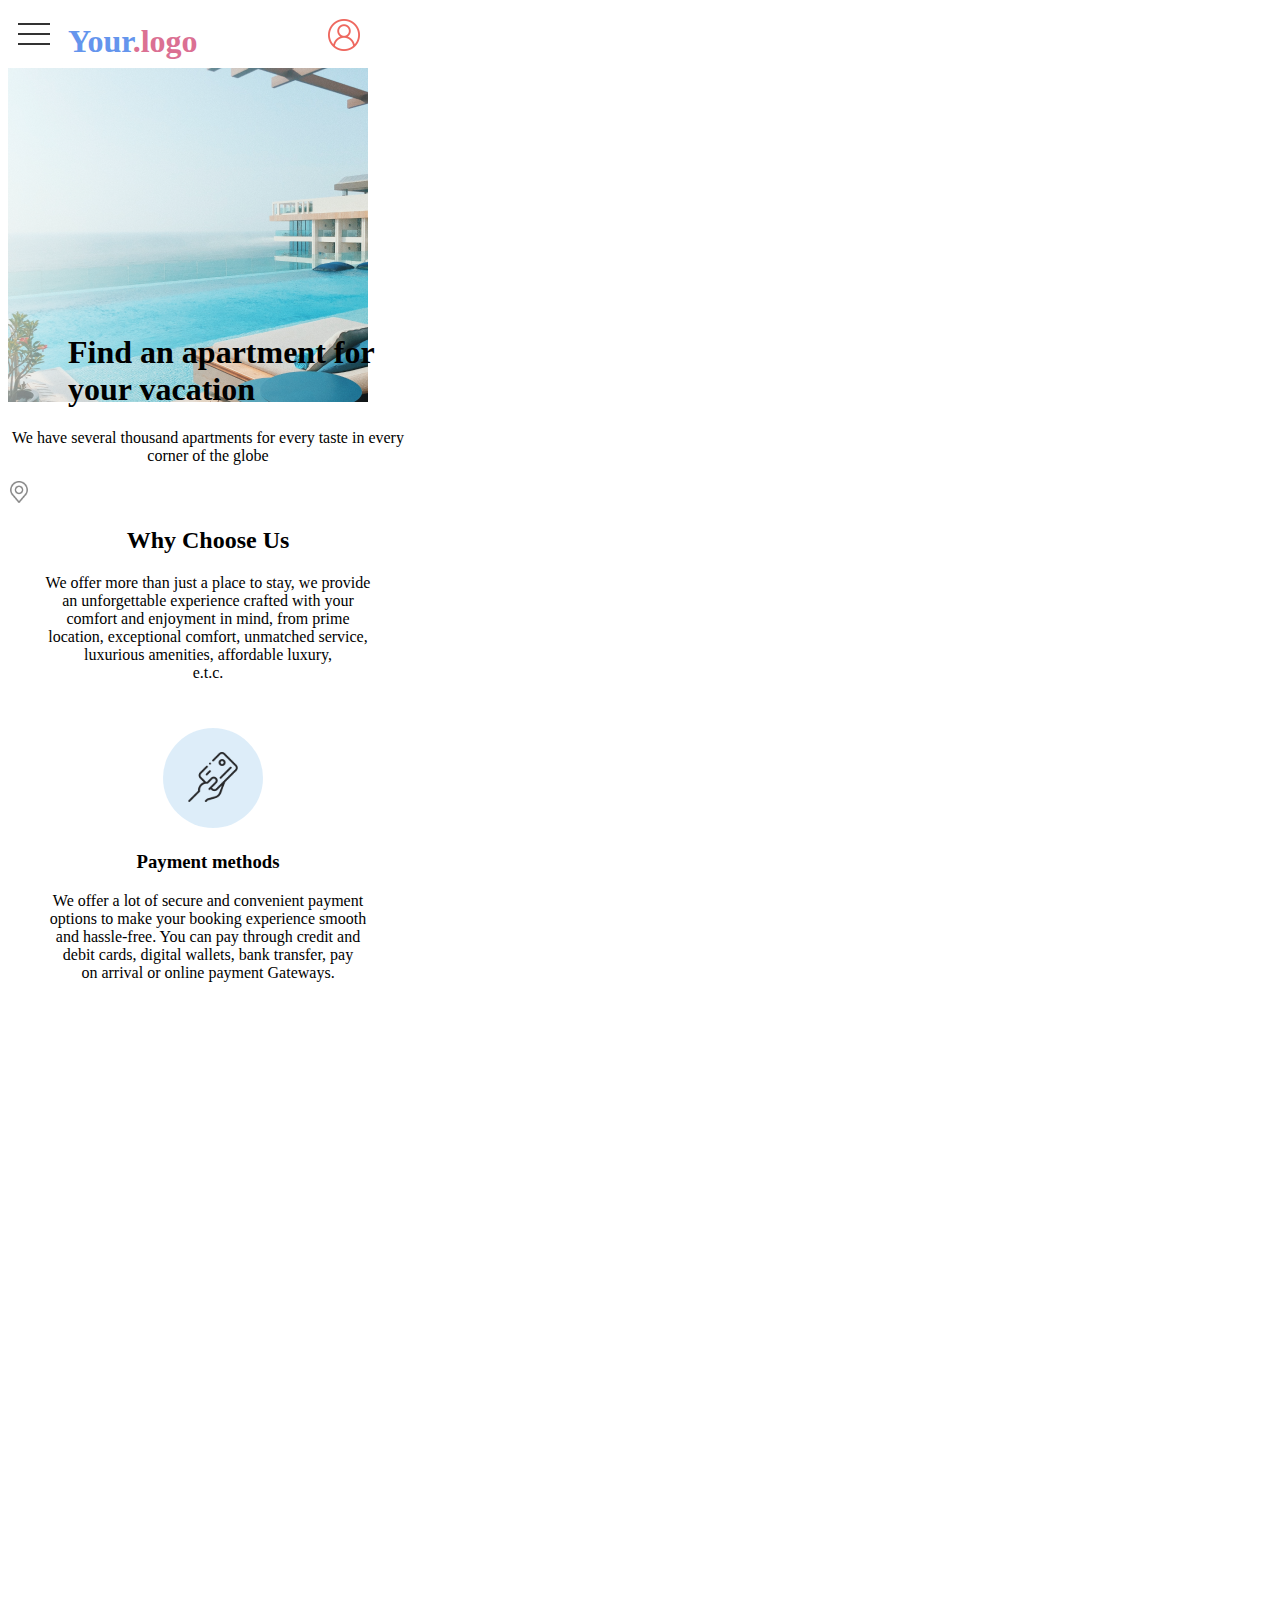
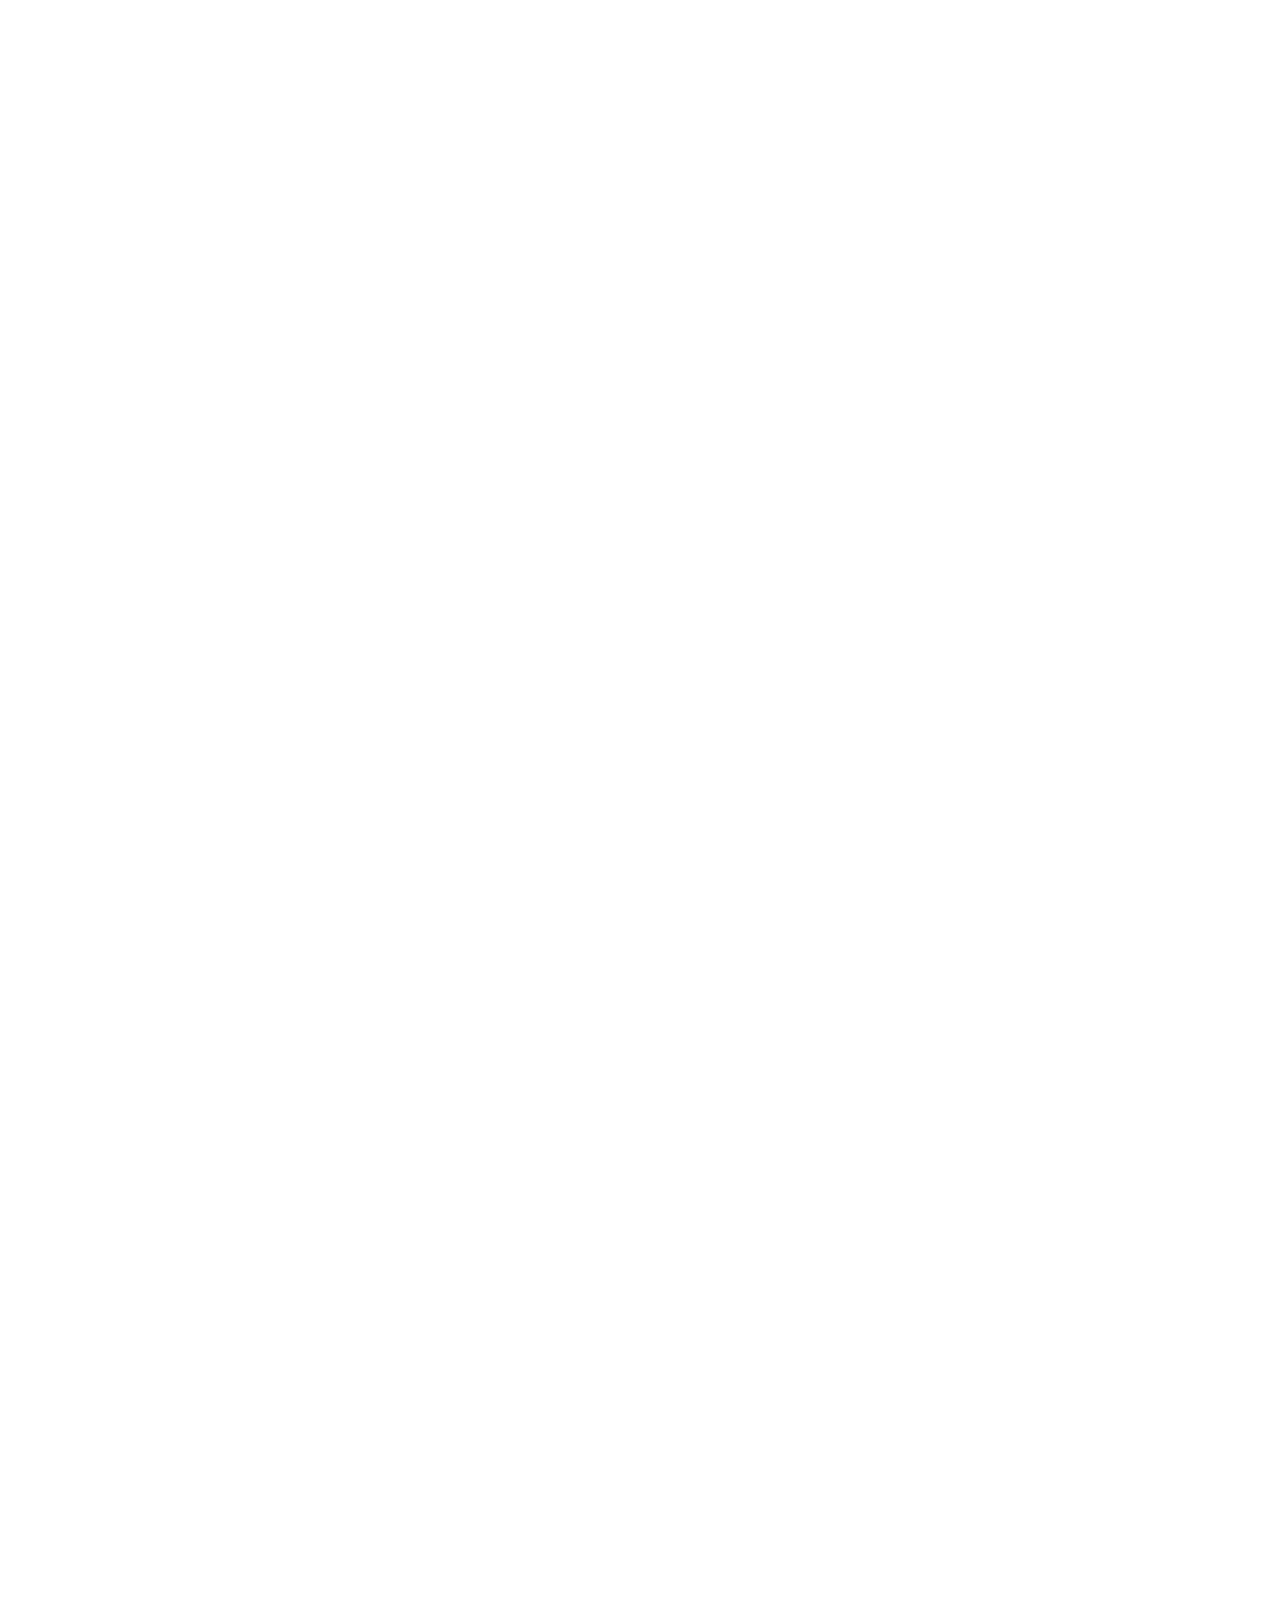
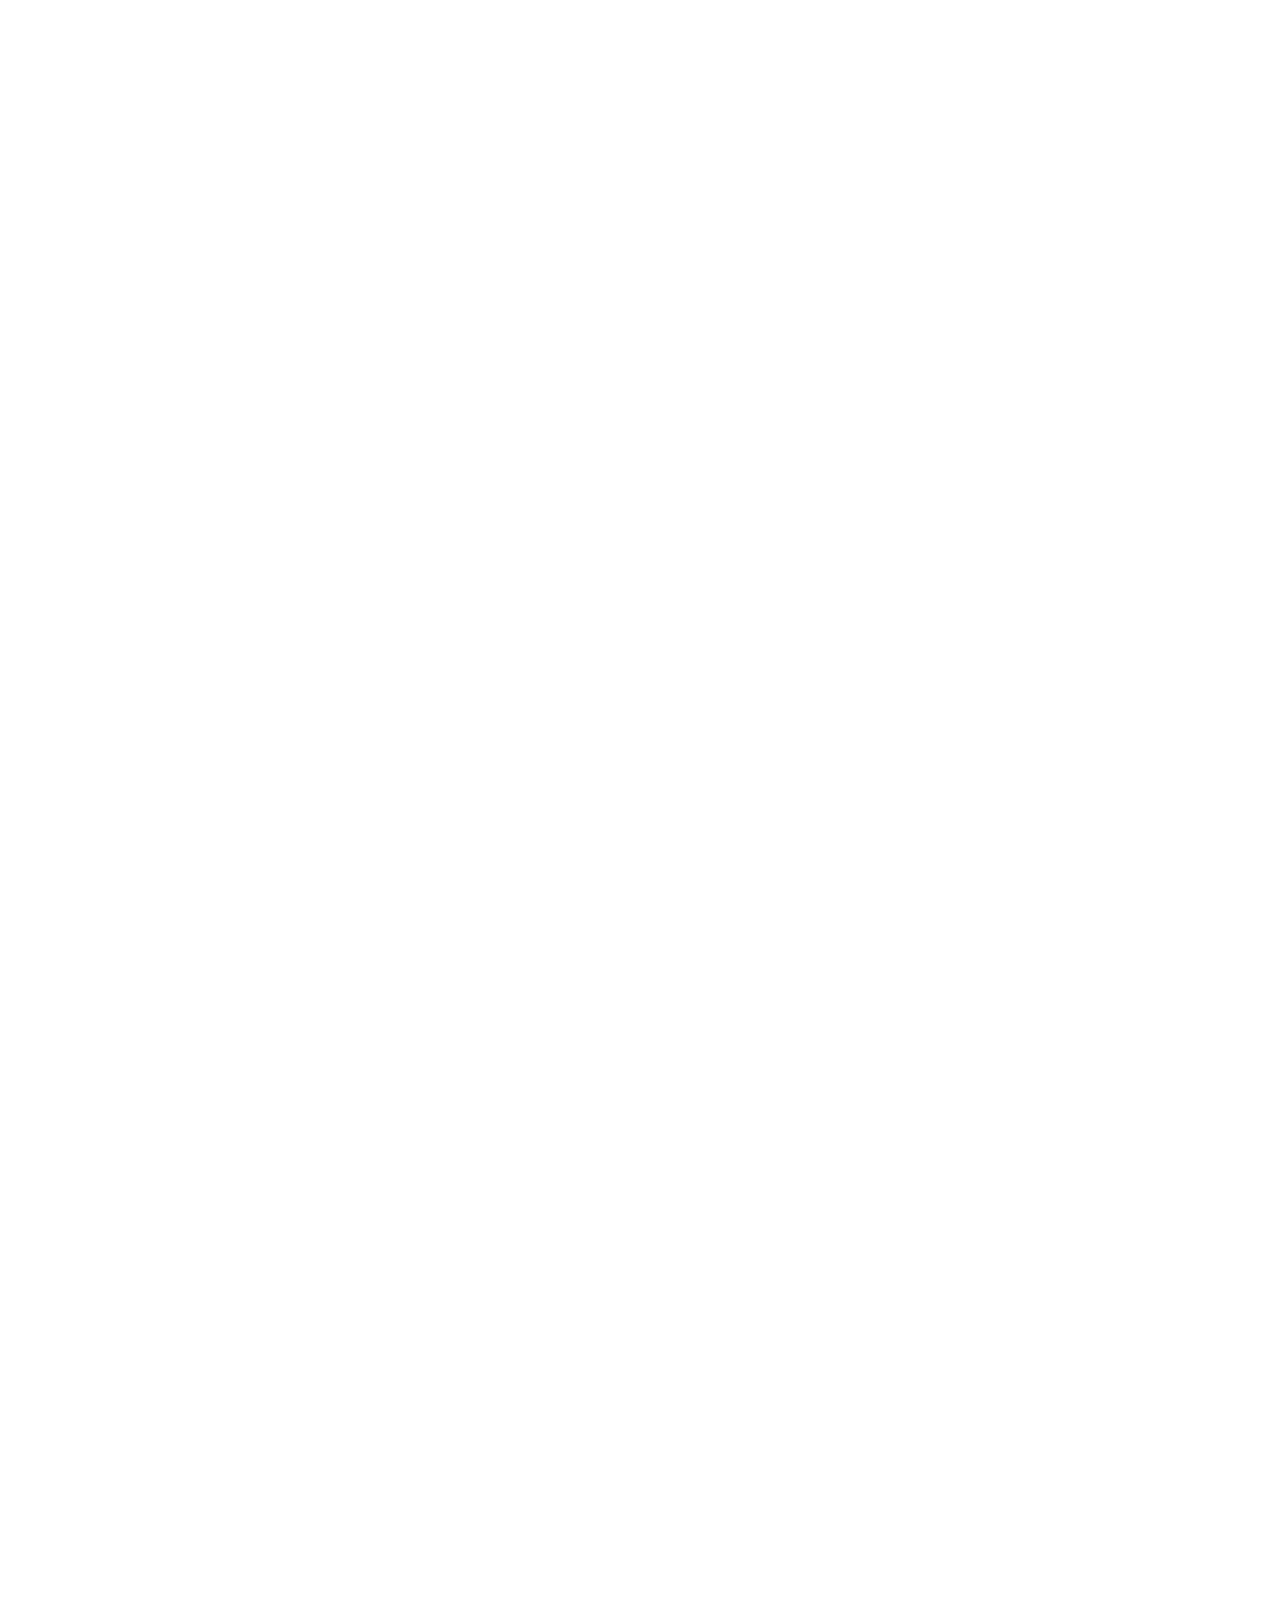
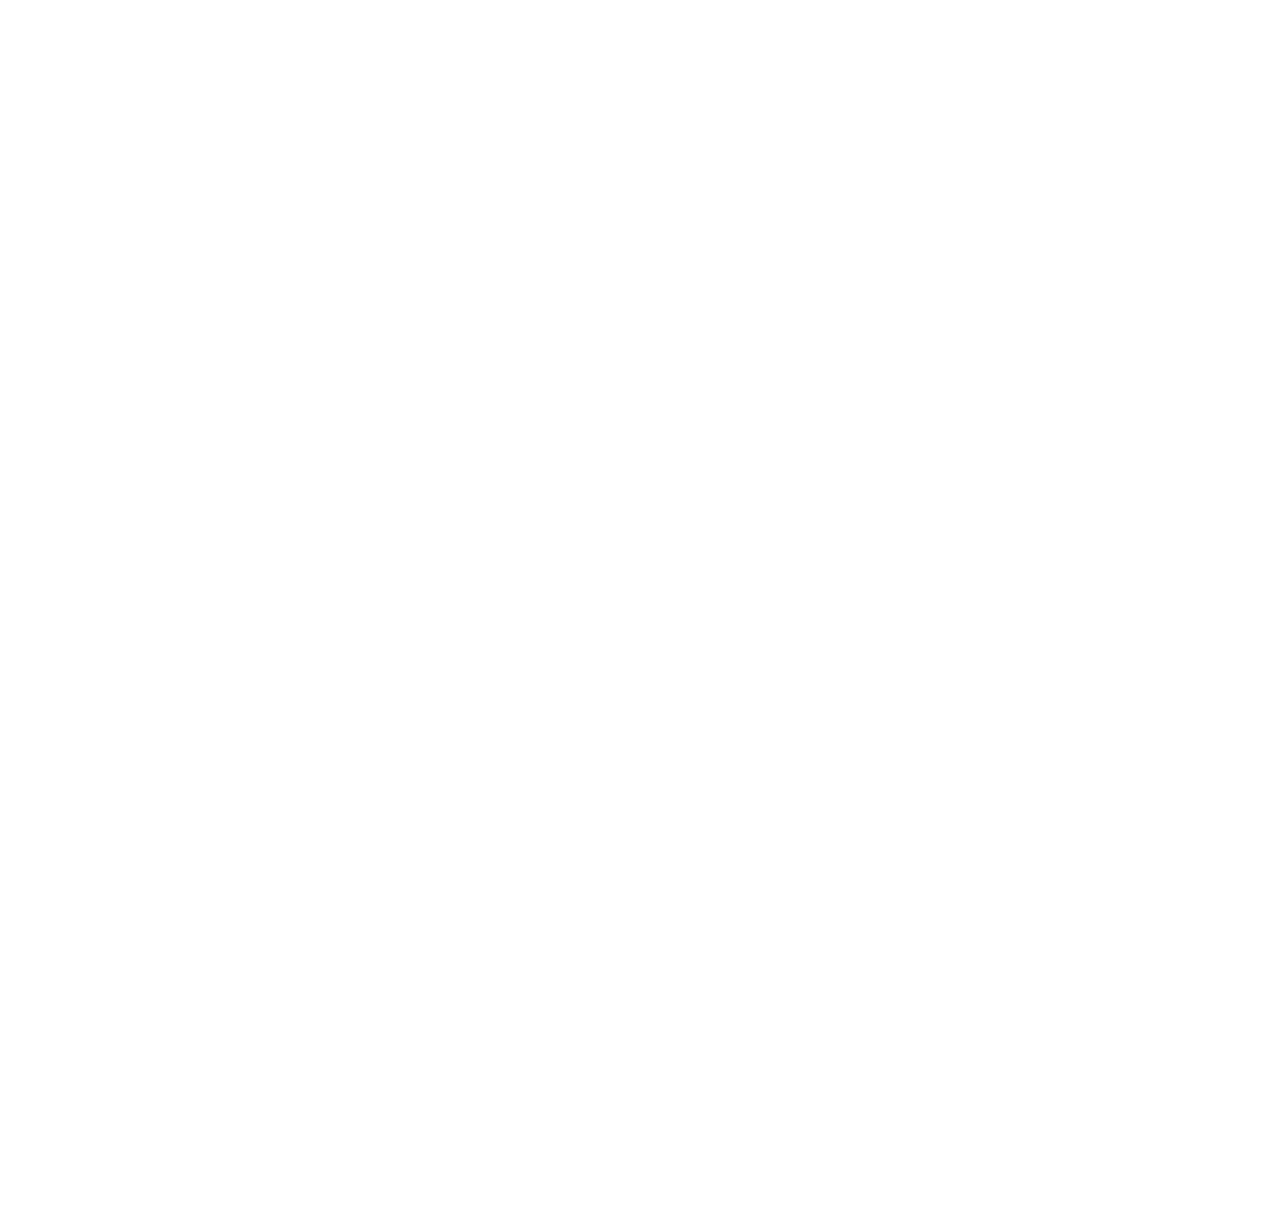
==== index.html @ ca96eb01 "Added texts and styles" ====
<!DOCTYPE html>
<html lang="en">
<head>
    <meta charset="UTF-8">
    <meta name="viewport" content="width=device-width, initial-scale=1.0">
    <title>Hotel Website</title>
    <link rel="stylesheet" href="styles.css">
</head>
<body>
    <section class="hotel">
    <div class="one">
        <img src="items/menu (1).svg" class="pic1">
        <img src="items/icon.svg" class="pic2">
        <h1 class="aa">Your<span>.logo</span></h1>
    </div>
    <div class="two">
        <img src="items/Rectangle 5 (1).png" class="pic3">
        <h1 class="ab">Find an apartment for your vacation</h1>
        <p>We have several thousand apartments for every taste in every corner of the globe</p>
        <div class="three">
            <img src="items/icon (1).svg" class="pic4">
        </div>
    </div>
    <div class="four">
        <h2>Why Choose Us</h2>
        <p>We offer more than just a place to stay, we provide <br> an unforgettable experience crafted with your <br> comfort and enjoyment in mind, from prime <br> location, exceptional comfort, unmatched service,  <br> luxurious amenities, affordable luxury,  <br> e.t.c.</p>
        <img src="items/img.svg" class="pic5">
        <h3>Payment methods</h3>
        <p>We offer a lot of secure and convenient payment <br> options to make your booking experience smooth <br> and hassle-free. You can pay through credit and <br> debit cards, digital wallets, bank transfer, pay <br> on arrival or online payment Gateways.</p>
        

    </div>
</section>
</body>
</html>
---- styles.css ----
body {

}
.hotel {
    width: 400px;
    height: 6000px;
}
.one {
    width: 380px;
    height: 40px;
}
h1 {
    font: "Montserrat";
    margin-left: 60px;
    margin-top: -72px;
}
.aa {
    color: cornflowerblue;
}
span {
    color: palevioletred;
}
.pic1 {
    padding-left: 10px;
    margin-top: 15px;
}
.pic2 {
    padding-left: 320px;
    margin-top: -30px;
    padding-bottom: 40px;
}
.two {
    width: 400px;
    padding-top: 20px;
}
.pic3 {
    
}
.ab {

}

h2 {
    text-align: center;
}
p {
    text-align: center;
}
.pic5 {
    margin-left: 155px;
    margin-top: 30px;
}
h3 {
    text-align: center;
}
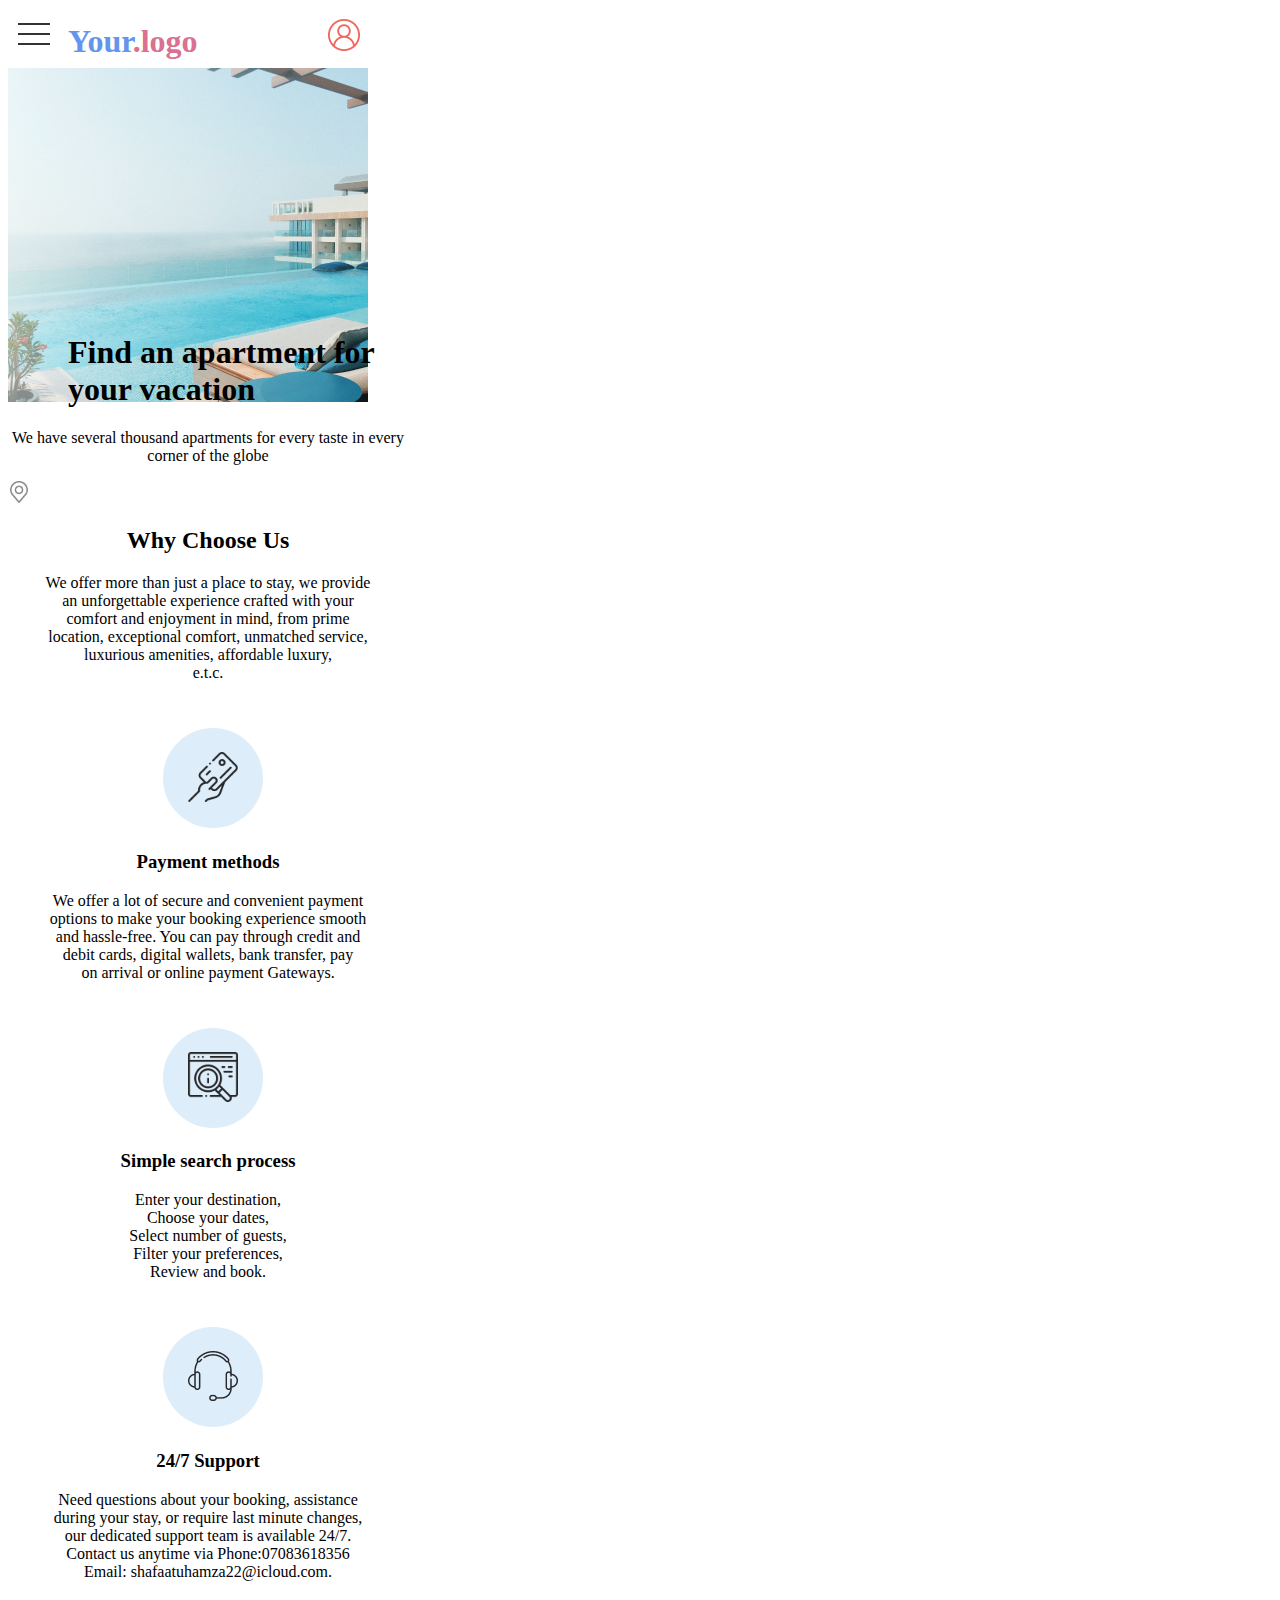
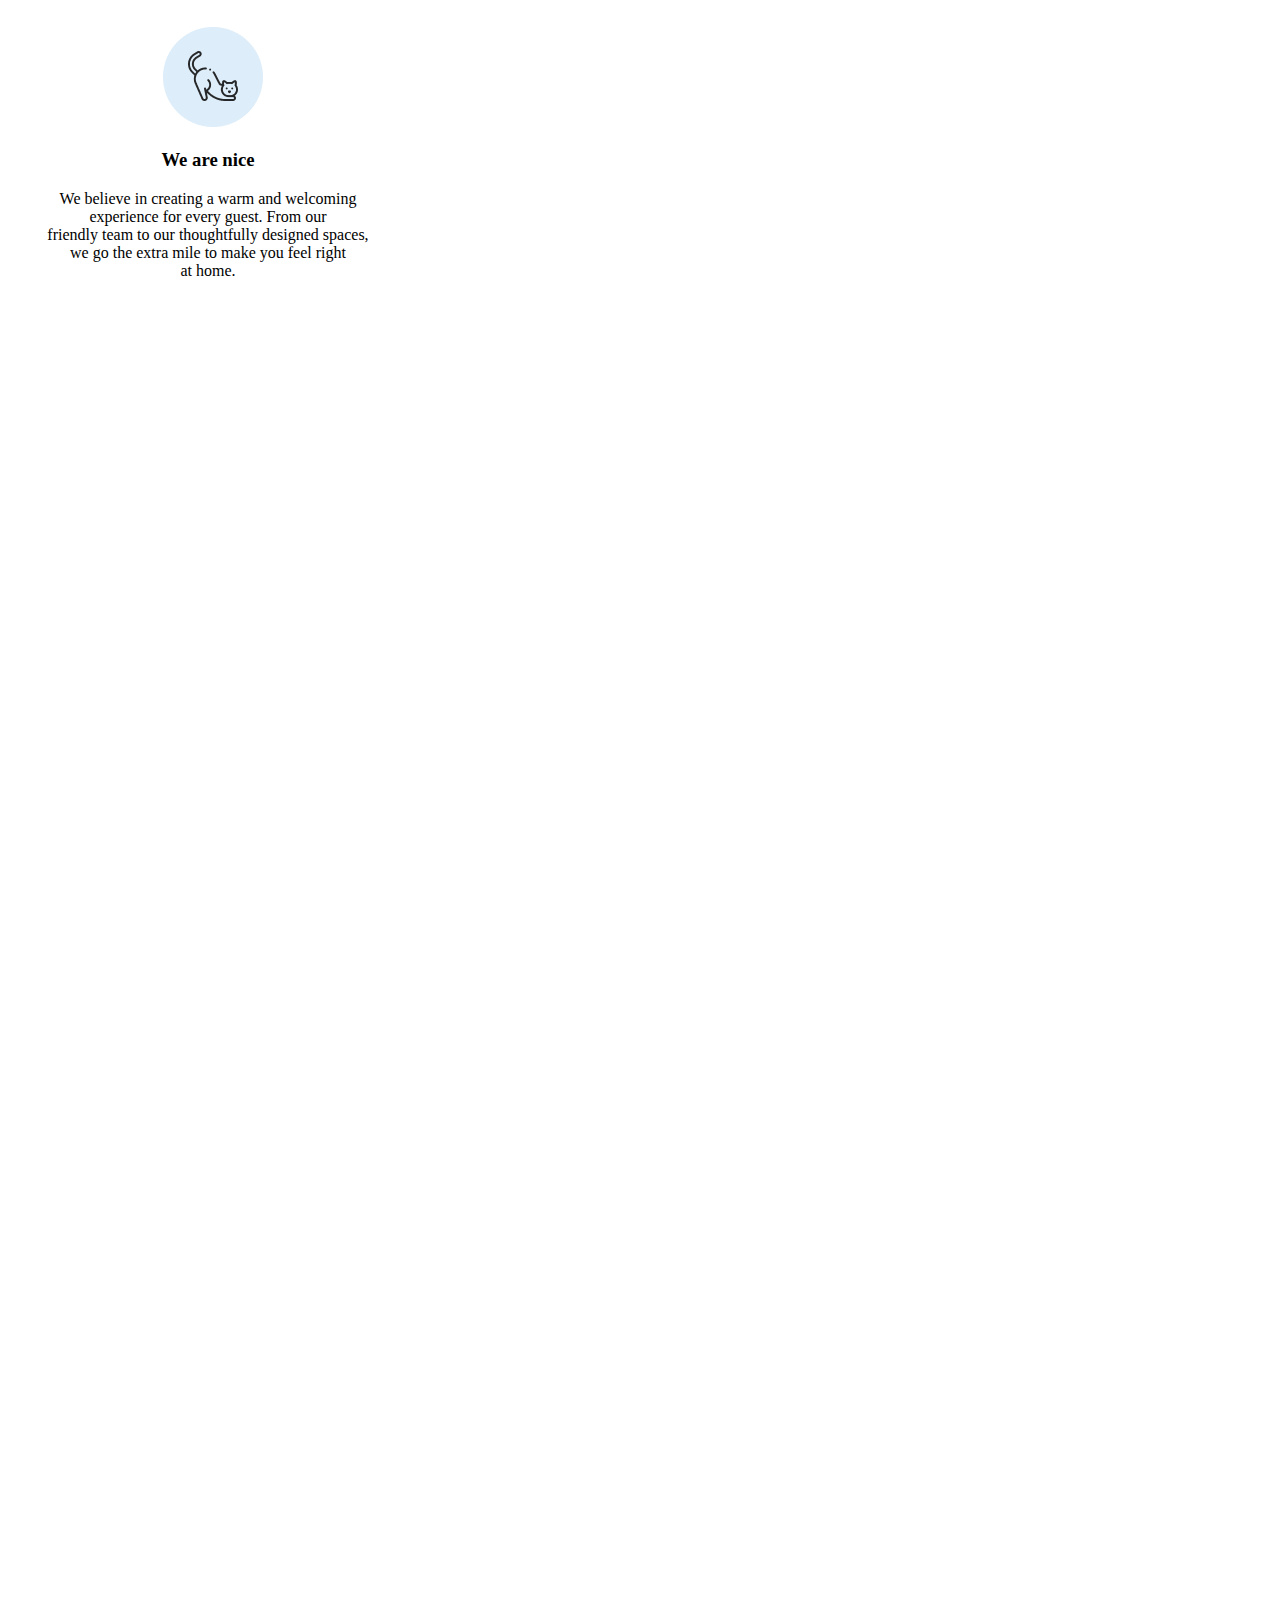
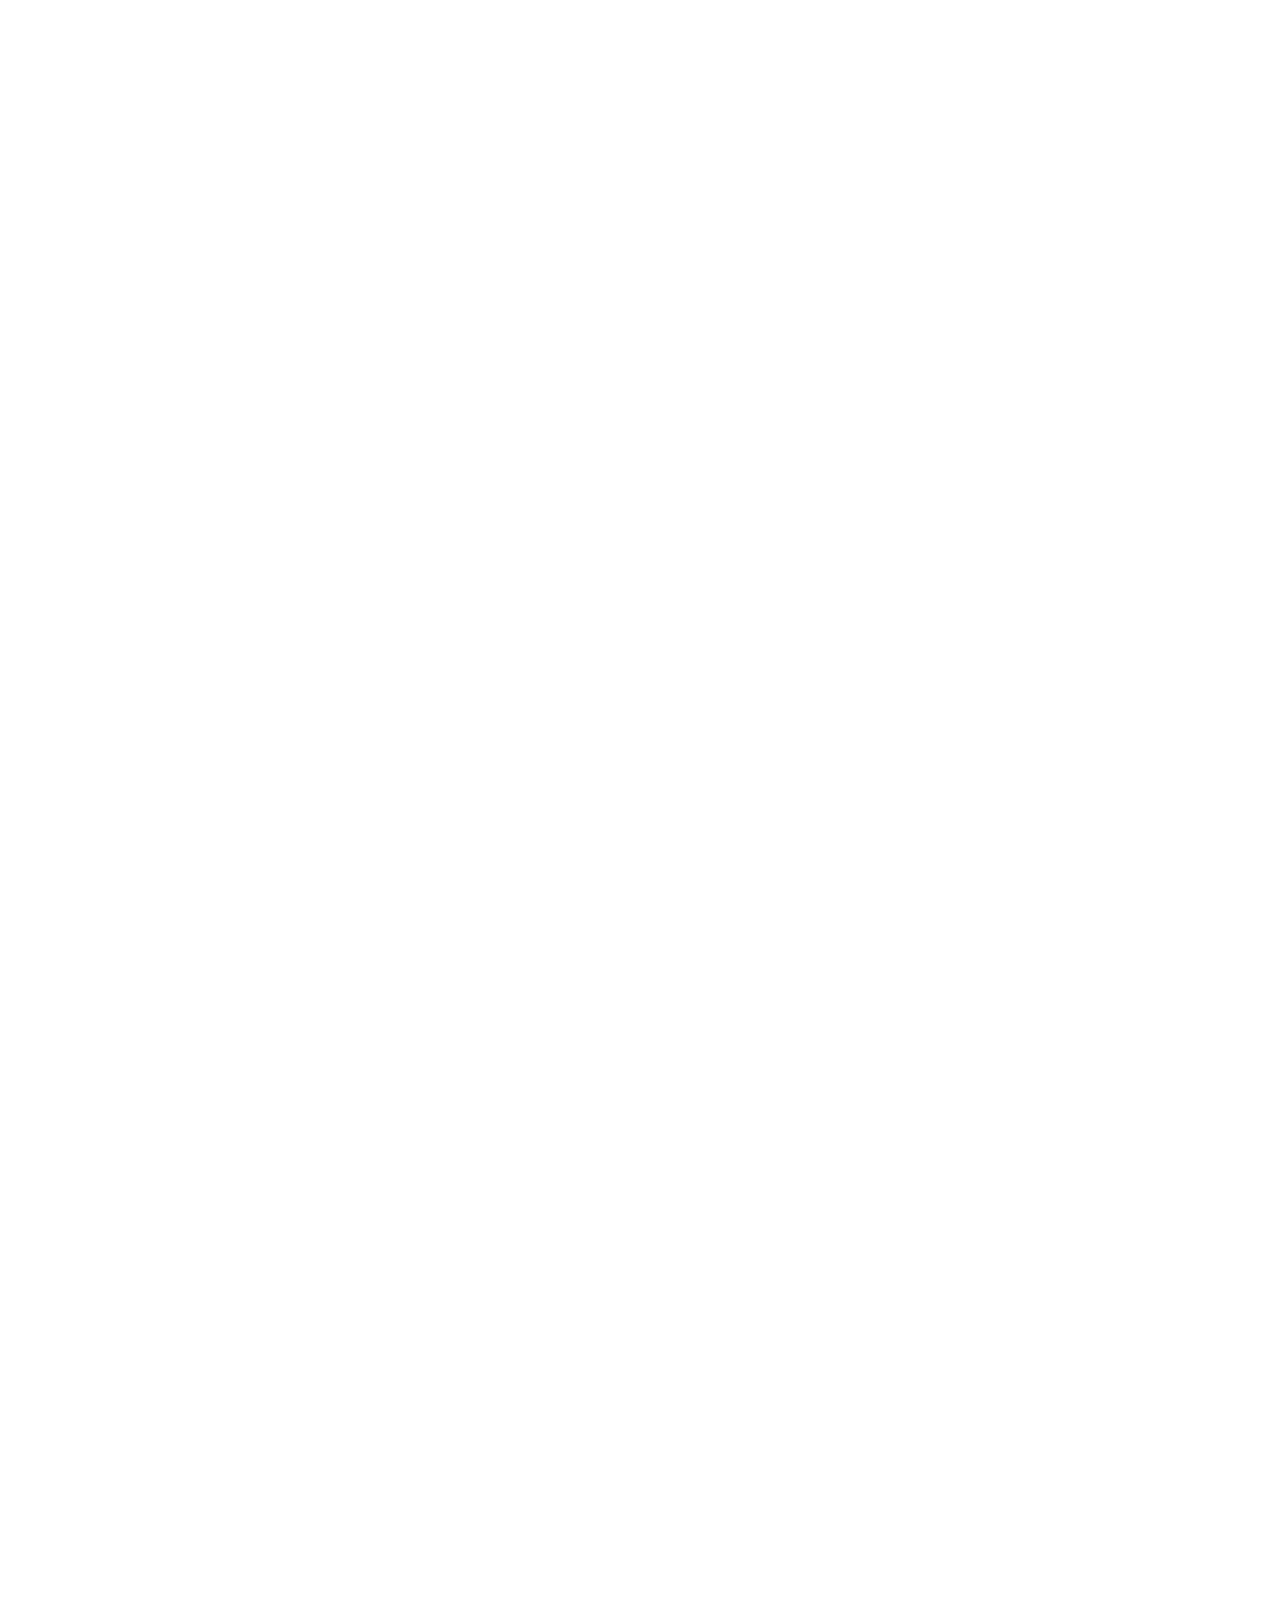
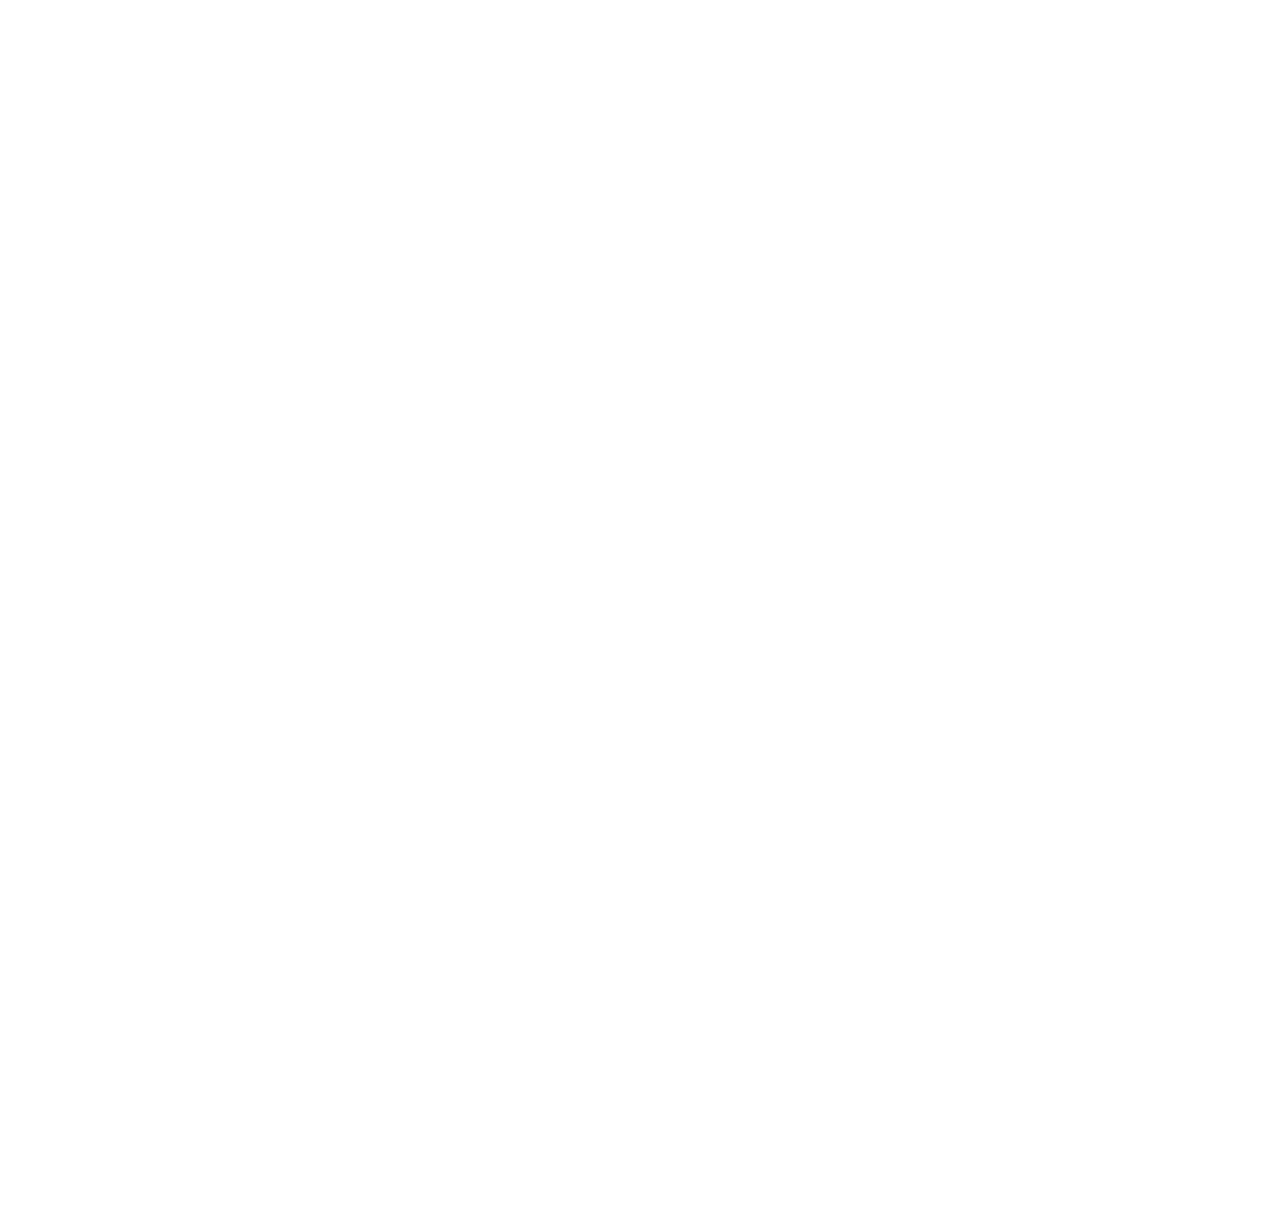
==== commit 6d07269c: "Added texts and styles" ====
--- a/index.html
+++ b/index.html
@@ -27,6 +27,15 @@
         <img src="items/img.svg" class="pic5">
         <h3>Payment methods</h3>
         <p>We offer a lot of secure and convenient payment <br> options to make your booking experience smooth <br> and hassle-free. You can pay through credit and <br> debit cards, digital wallets, bank transfer, pay <br> on arrival or online payment Gateways.</p>
+        <img src="items/img (1).svg" class="pic5">
+        <h3>Simple search process</h3>
+        <p>Enter your destination, <br> Choose your dates, <br> Select number of guests, <br> Filter your preferences, <br> Review and book.</p>
+        <img src="items/img.png" class="pic5">
+        <h3>24/7 Support</h3>
+        <p>Need questions about your booking, assistance <br> during your stay, or require last minute changes, <br> our dedicated support team is available 24/7. <br> Contact us anytime via Phone:07083618356 <br> Email: shafaatuhamza22@icloud.com.</p>
+        <img src="items/img (1).png" class="pic5">
+        <h3>We are nice</h3>
+        <p>We believe in creating a warm and welcoming <br> experience for every guest. From our <br> friendly team to our thoughtfully designed spaces, <br> we go the extra mile to make you feel right <br> at home.</p>
         
 
     </div>
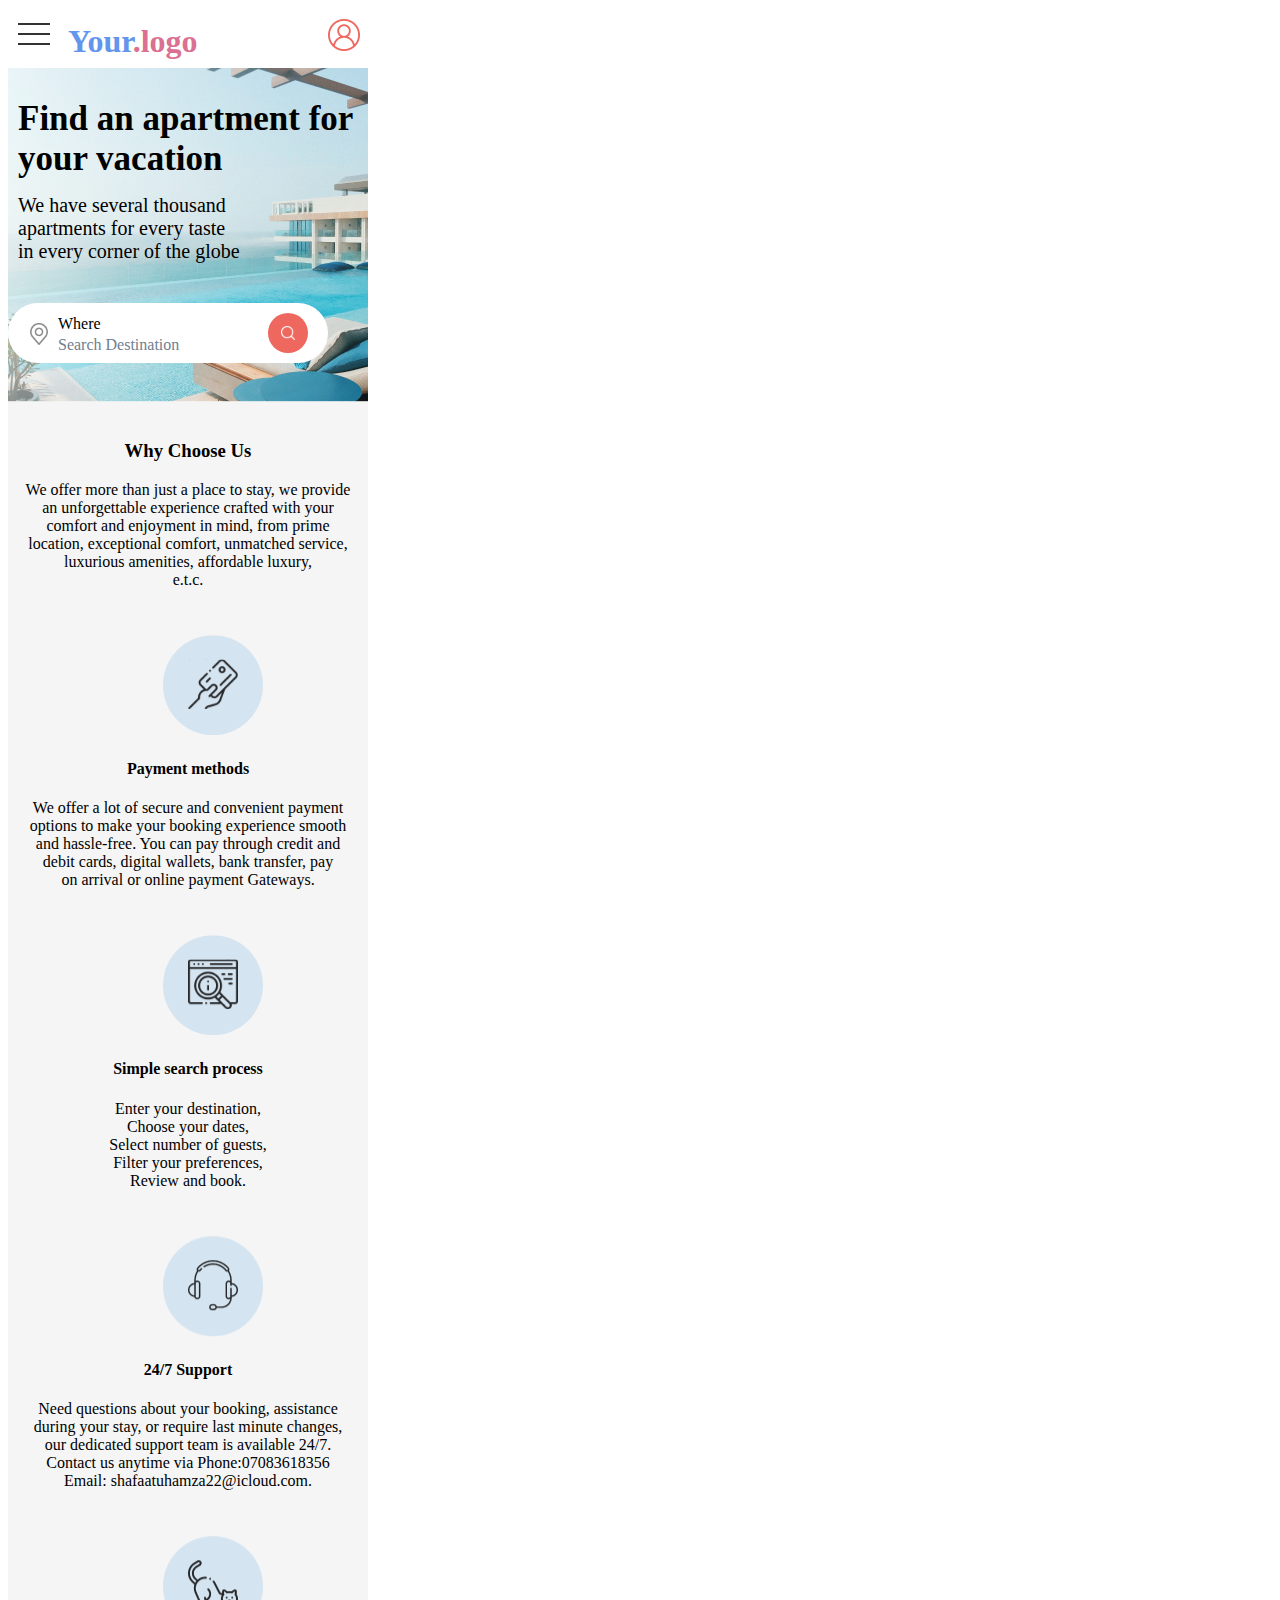
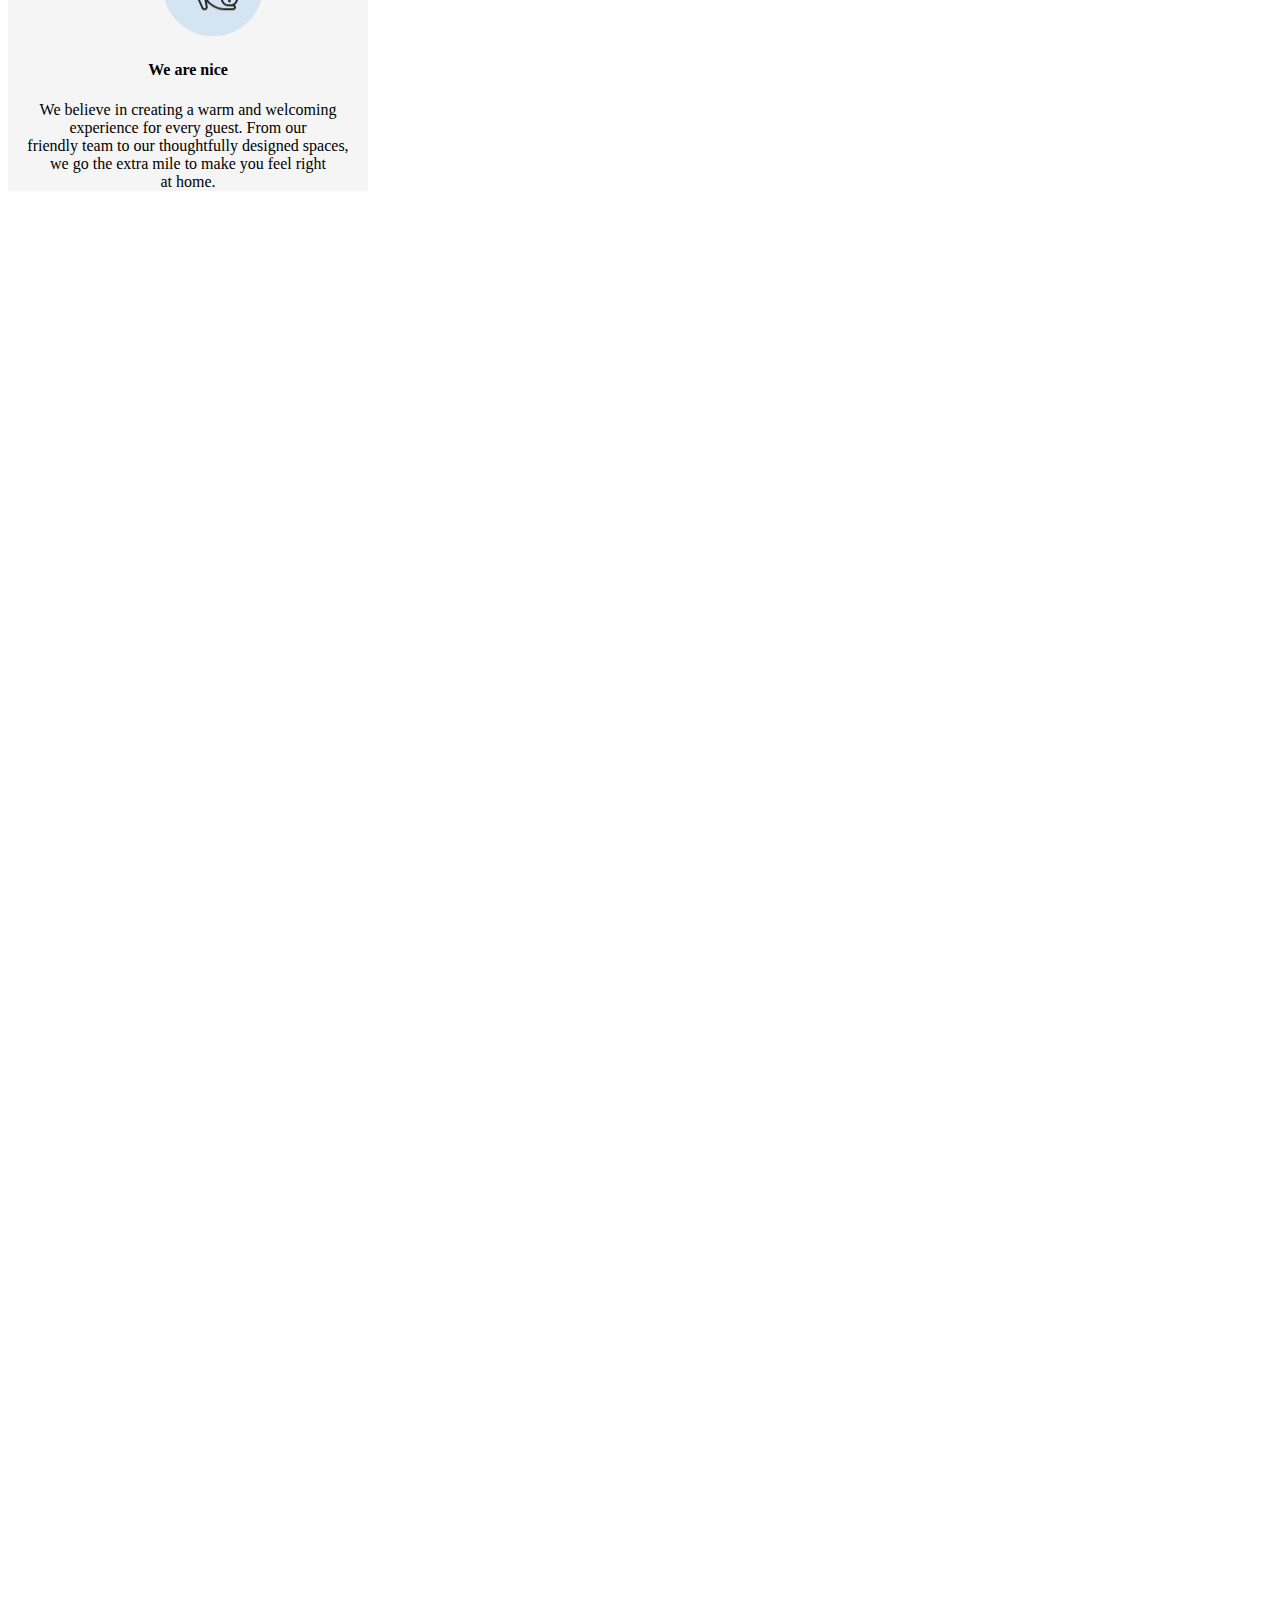
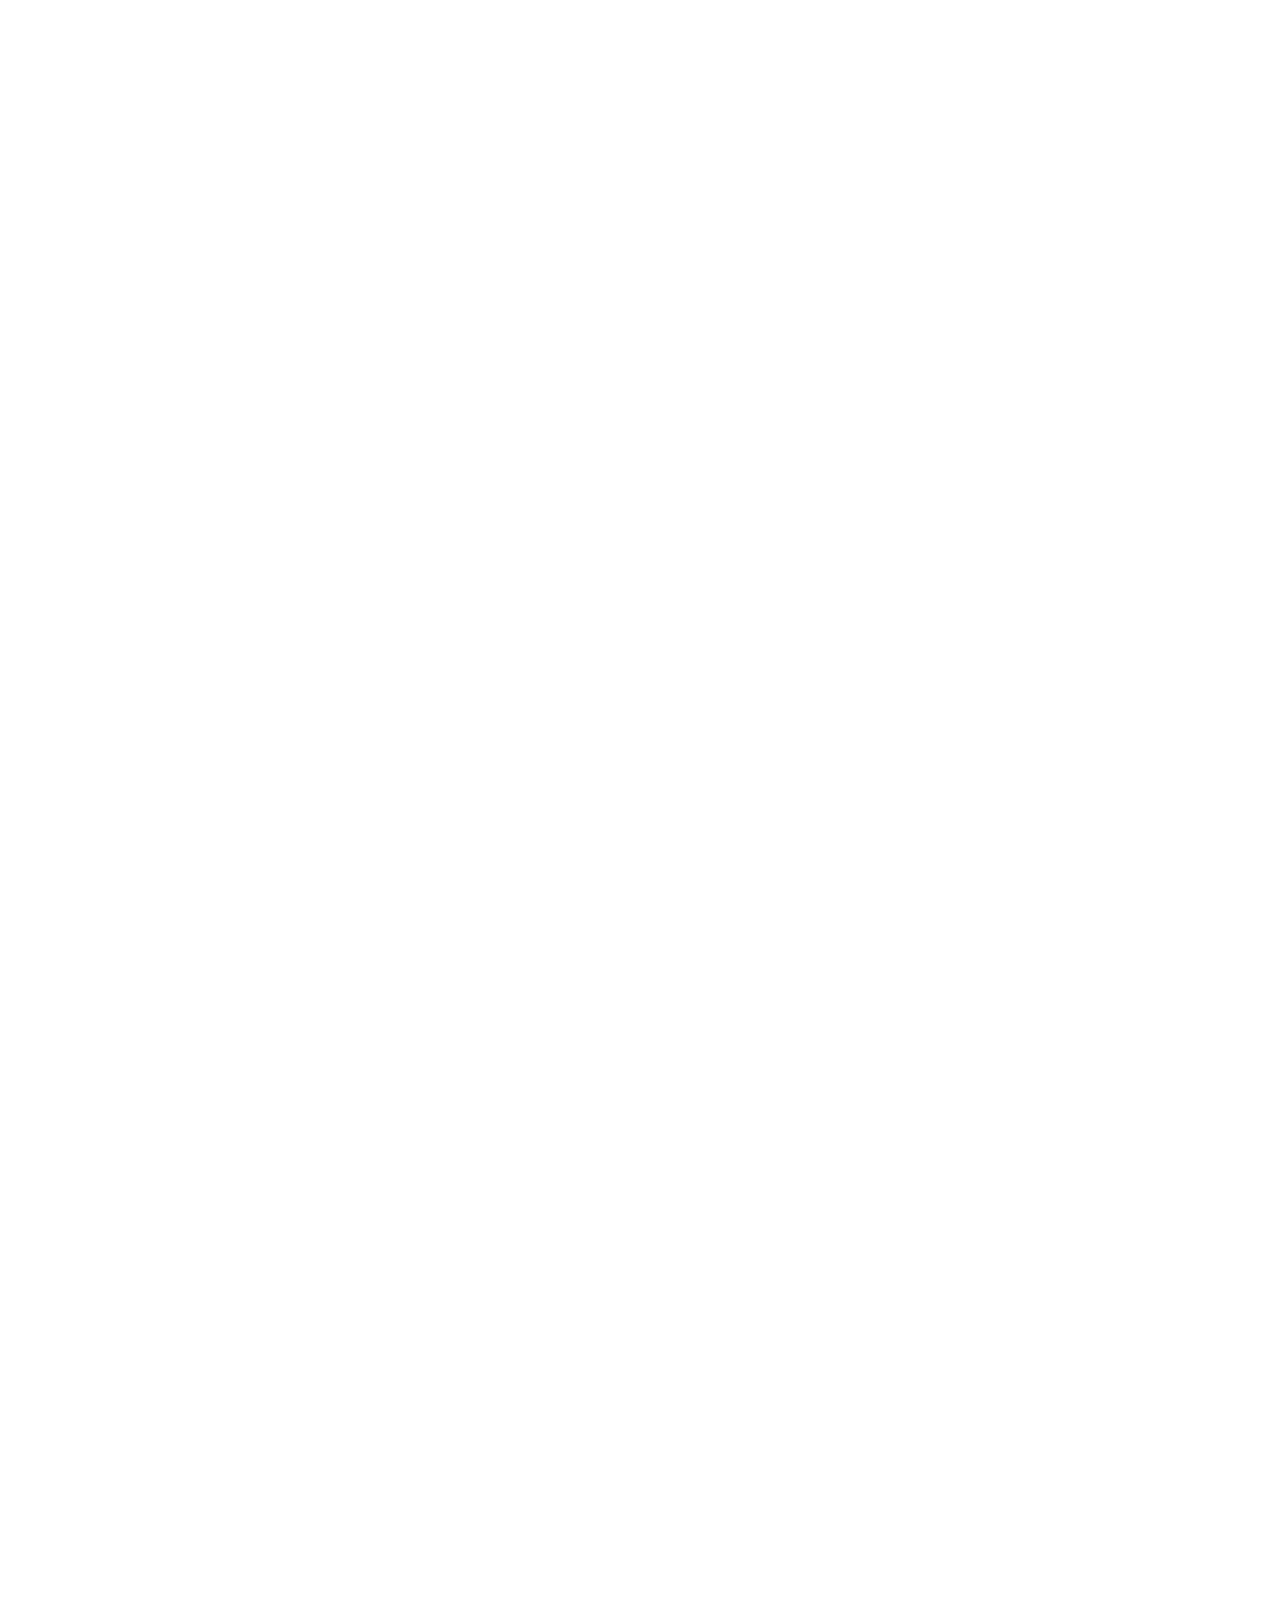
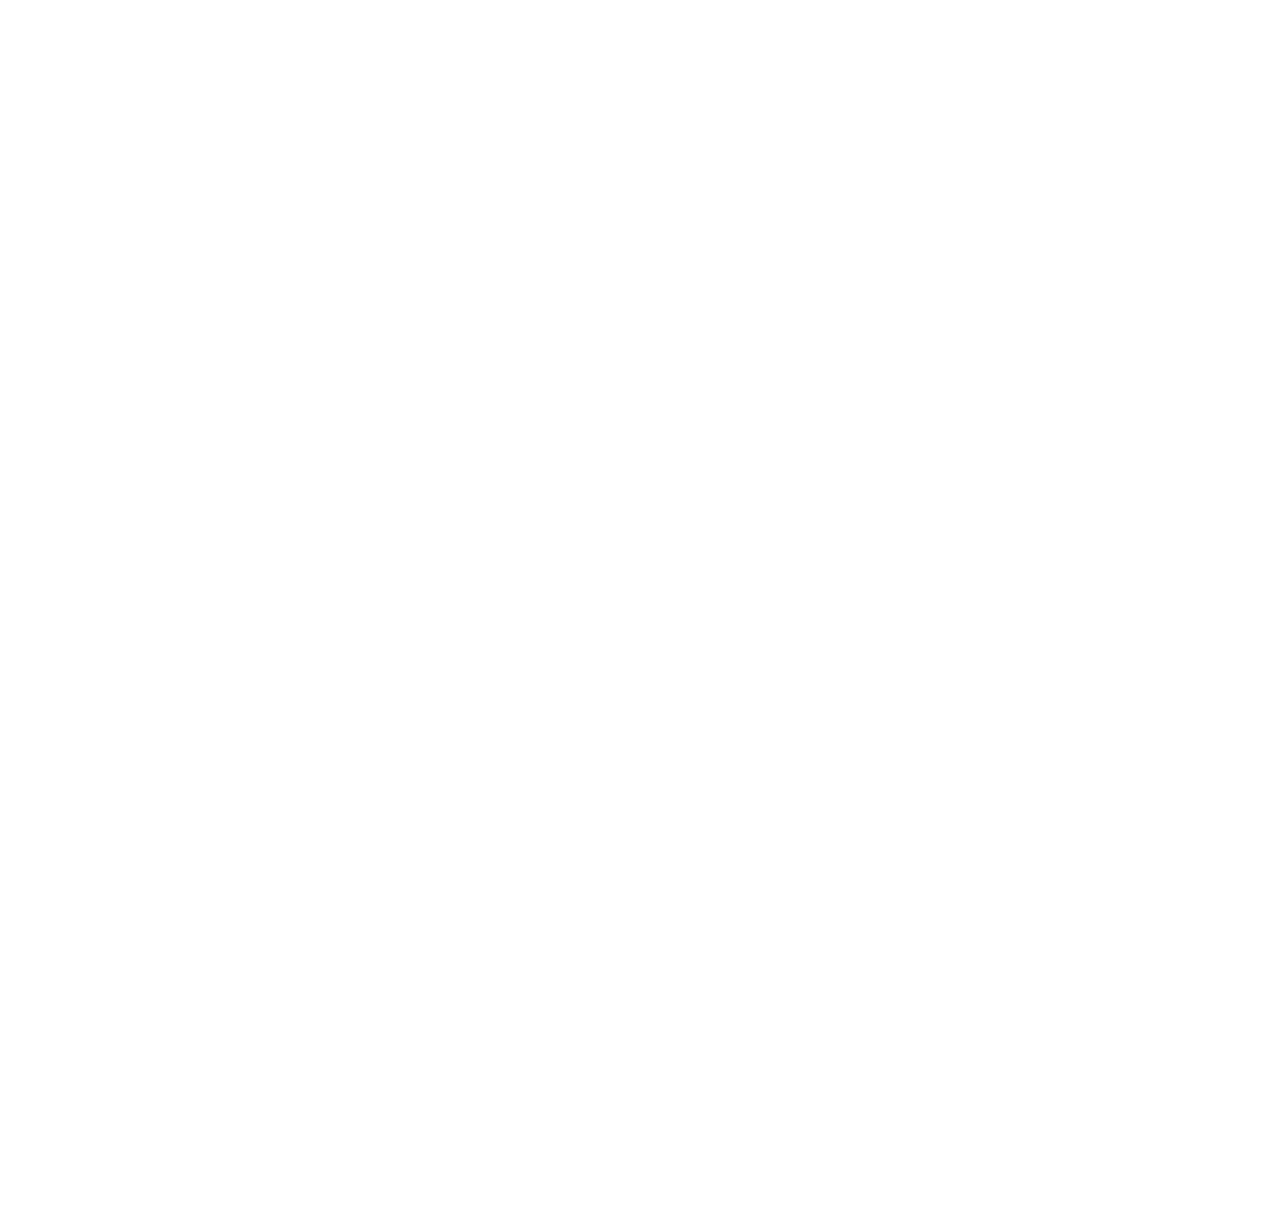
==== commit d5788b3c: "Added styles" ====
--- a/index.html
+++ b/index.html
@@ -15,29 +15,31 @@
     </div>
     <div class="two">
         <img src="items/Rectangle 5 (1).png" class="pic3">
-        <h1 class="ab">Find an apartment for your vacation</h1>
-        <p>We have several thousand apartments for every taste in every corner of the globe</p>
+        <h2>Find an apartment for your vacation</h2>
+        <p class="ab">We have several thousand <br> apartments for every taste <br> in every corner of the globe</p>
         <div class="three">
             <img src="items/icon (1).svg" class="pic4">
+            <p class="ac">Where</p>
+            <p class="ad">Search Destination</p>
+            <img src="items/button.svg" class="pic0">
         </div>
     </div>
     <div class="four">
-        <h2>Why Choose Us</h2>
-        <p>We offer more than just a place to stay, we provide <br> an unforgettable experience crafted with your <br> comfort and enjoyment in mind, from prime <br> location, exceptional comfort, unmatched service,  <br> luxurious amenities, affordable luxury,  <br> e.t.c.</p>
+        <h3>Why Choose Us</h3>
+        <p class="para">We offer more than just a place to stay, we provide <br> an unforgettable experience crafted with your <br> comfort and enjoyment in mind, from prime <br> location, exceptional comfort, unmatched service,  <br> luxurious amenities, affordable luxury,  <br> e.t.c.</p>
         <img src="items/img.svg" class="pic5">
-        <h3>Payment methods</h3>
-        <p>We offer a lot of secure and convenient payment <br> options to make your booking experience smooth <br> and hassle-free. You can pay through credit and <br> debit cards, digital wallets, bank transfer, pay <br> on arrival or online payment Gateways.</p>
+        <h4>Payment methods</h4>
+        <p class="para">We offer a lot of secure and convenient payment <br> options to make your booking experience smooth <br> and hassle-free. You can pay through credit and <br> debit cards, digital wallets, bank transfer, pay <br> on arrival or online payment Gateways.</p>
         <img src="items/img (1).svg" class="pic5">
-        <h3>Simple search process</h3>
-        <p>Enter your destination, <br> Choose your dates, <br> Select number of guests, <br> Filter your preferences, <br> Review and book.</p>
+        <h4>Simple search process</h4>
+        <p class="para">Enter your destination, <br> Choose your dates, <br> Select number of guests, <br> Filter your preferences, <br> Review and book.</p>
         <img src="items/img.png" class="pic5">
-        <h3>24/7 Support</h3>
-        <p>Need questions about your booking, assistance <br> during your stay, or require last minute changes, <br> our dedicated support team is available 24/7. <br> Contact us anytime via Phone:07083618356 <br> Email: shafaatuhamza22@icloud.com.</p>
+        <h4>24/7 Support</h4>
+        <p class="para">Need questions about your booking, assistance <br> during your stay, or require last minute changes, <br> our dedicated support team is available 24/7. <br> Contact us anytime via Phone:07083618356 <br> Email: shafaatuhamza22@icloud.com.</p>
         <img src="items/img (1).png" class="pic5">
-        <h3>We are nice</h3>
-        <p>We believe in creating a warm and welcoming <br> experience for every guest. From our <br> friendly team to our thoughtfully designed spaces, <br> we go the extra mile to make you feel right <br> at home.</p>
+        <h4>We are nice</h4>
+        <p class="para">We believe in creating a warm and welcoming <br> experience for every guest. From our <br> friendly team to our thoughtfully designed spaces, <br> we go the extra mile to make you feel right <br> at home.</p>
         
-
     </div>
 </section>
 </body>
--- a/styles.css
+++ b/styles.css
@@ -20,6 +20,46 @@
 span {
     color: palevioletred;
 }
+h2 {
+    transform: translateY(-420%);
+    font-size: 35px;
+    padding-left: 10px;
+}
+.ab {
+    transform: translateY(-350px);
+    font-size: 20px;
+    padding-left: 10px;
+}
+.three {
+    background-color: white;
+    width: 300px;
+    height: 60px;
+    border-radius: 30px;
+    transform: translateY(-330px);
+    padding-left: 20px;
+}
+.four {
+    background-color: whitesmoke;
+    transform: translateY(-21%);
+    width: 360px;
+    padding-top: 20px;
+}
+.pic0 {
+    transform: translateY(-300%);
+    padding-left: 240px;
+}
+.pic4 {
+    padding-top: 20px;
+}
+.ac {
+    padding-left: 30px;
+    transform: translateY(-50px);
+}
+.ad {
+    padding-left: 30px;
+    transform: translateY(-350%);
+    color: slategray;
+}
 .pic1 {
     padding-left: 10px;
     margin-top: 15px;
@@ -33,23 +73,19 @@
     width: 400px;
     padding-top: 20px;
 }
-.pic3 {
+h3 {
+    text-align: center;
+}
+.four {
     
 }
-.ab {
-
-}
-
-h2 {
-    text-align: center;
-}
-p {
+.para {
     text-align: center;
 }
 .pic5 {
     margin-left: 155px;
     margin-top: 30px;
 }
-h3 {
+h4 {
     text-align: center;
 }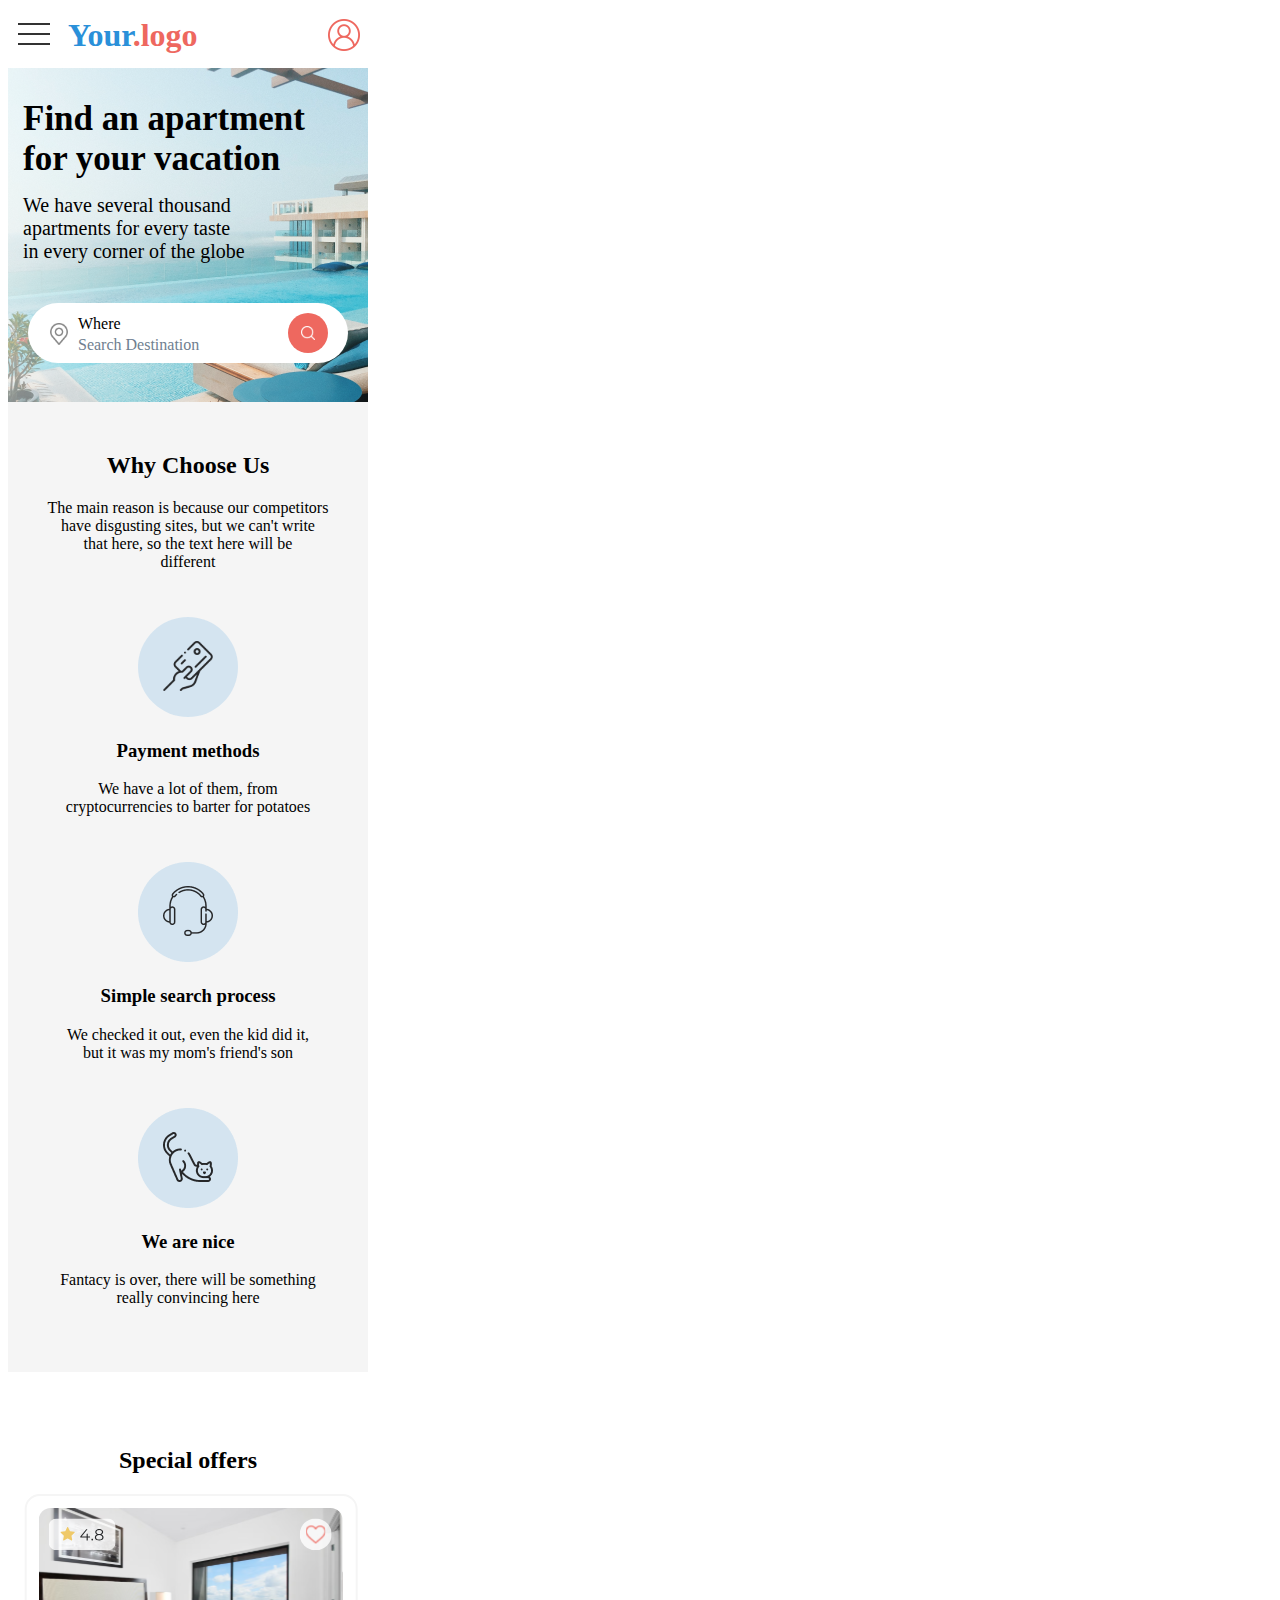
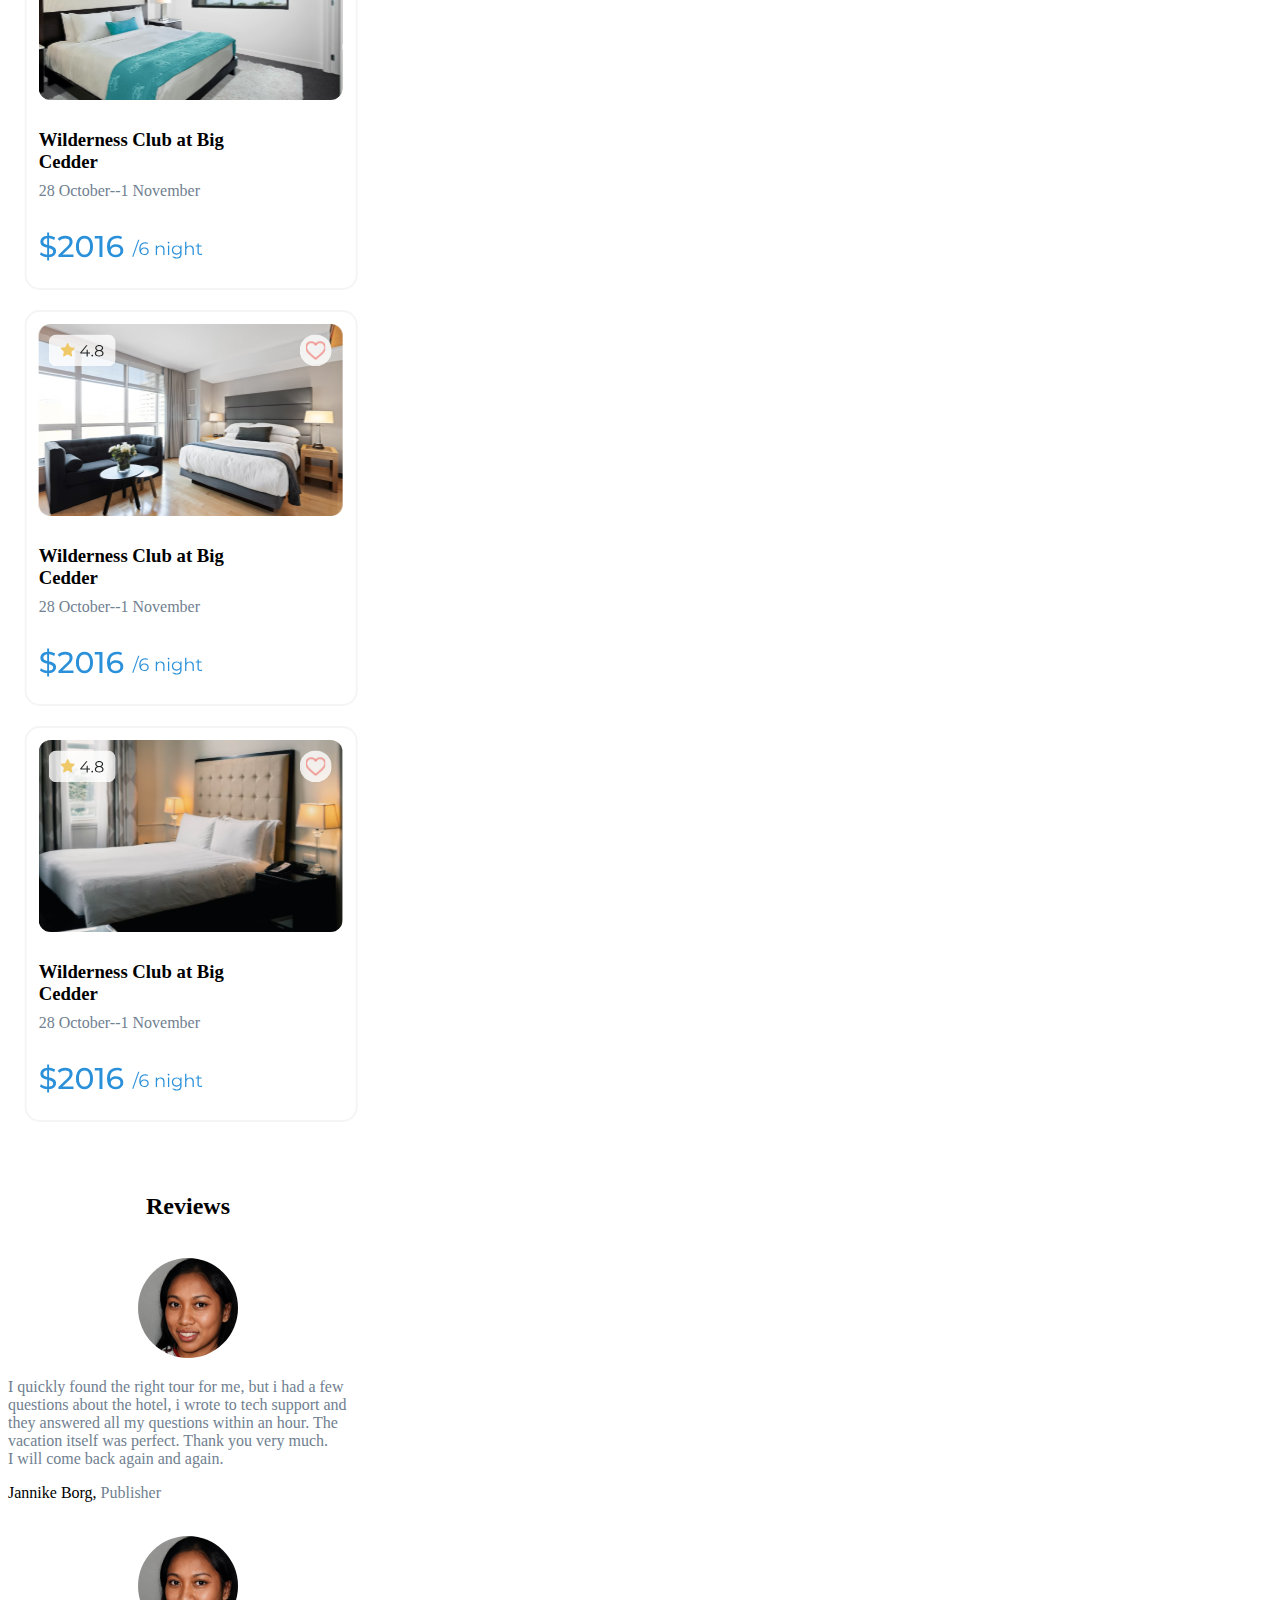
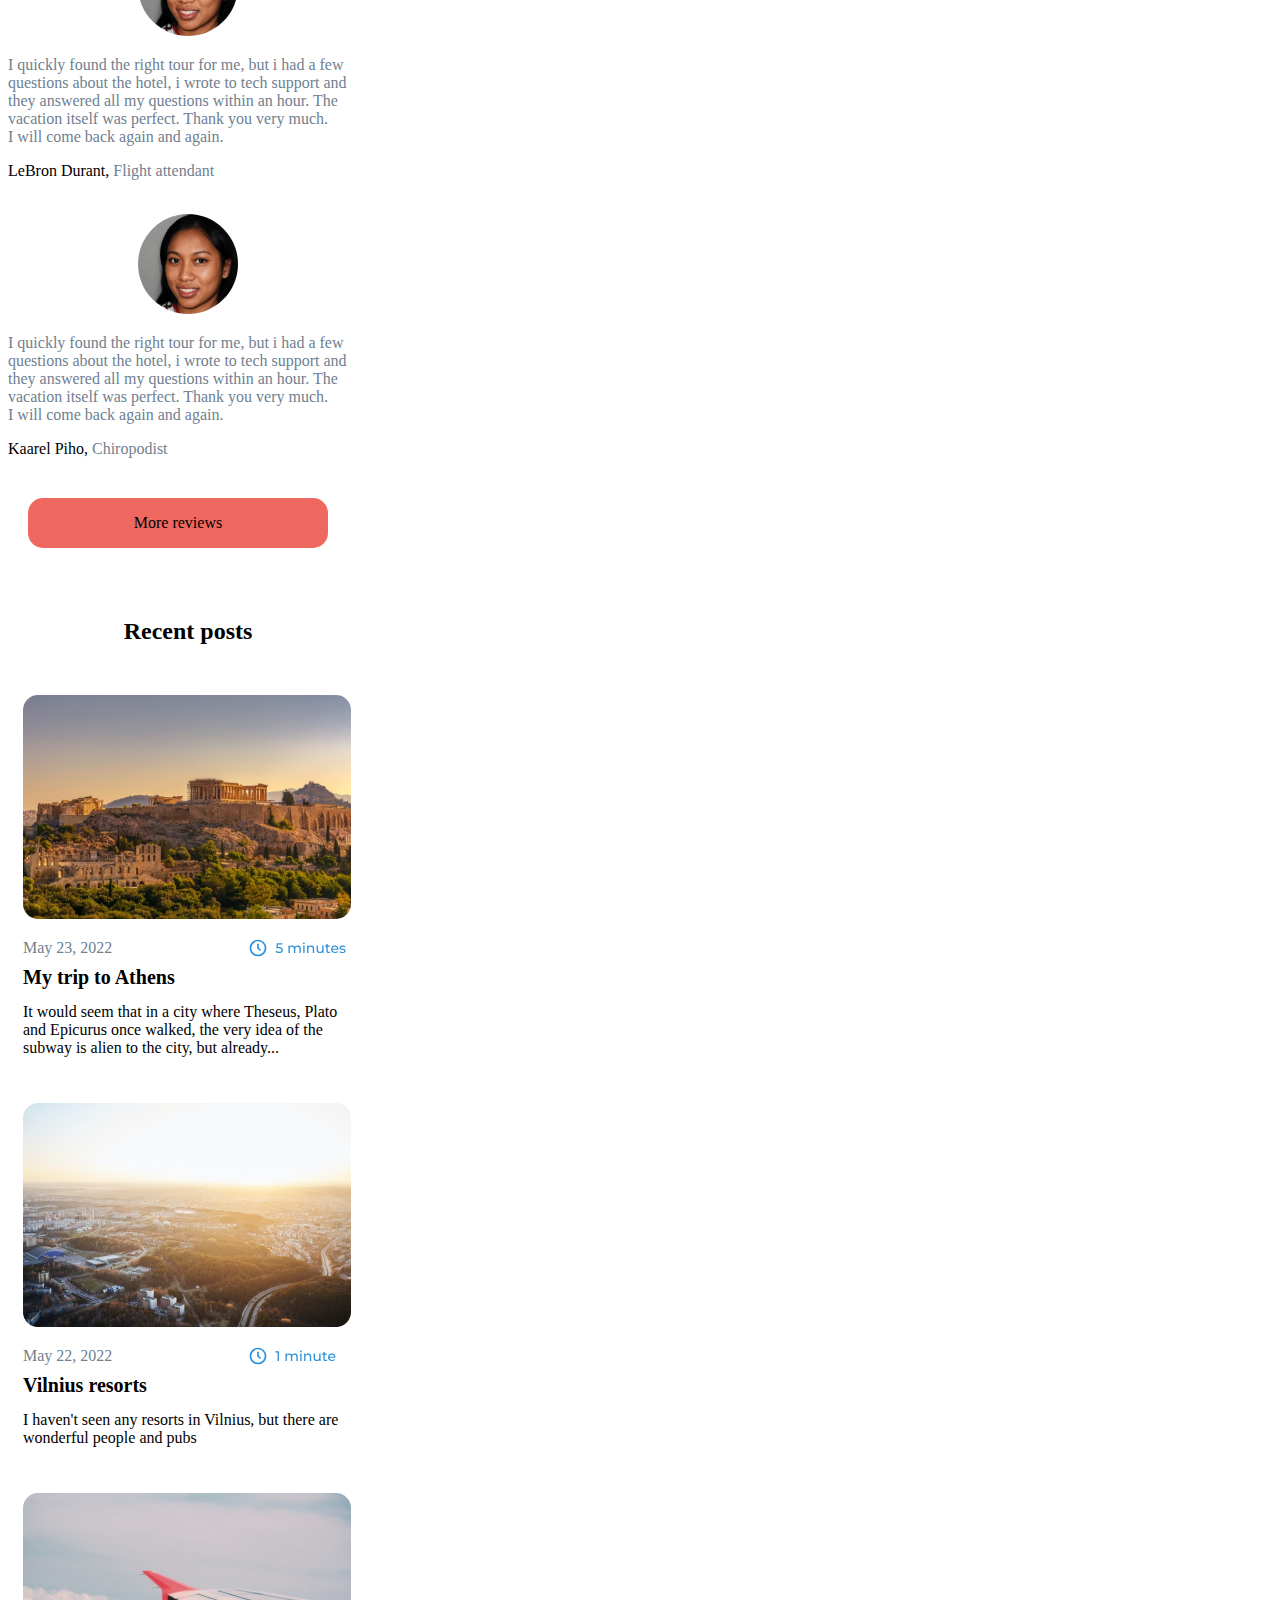
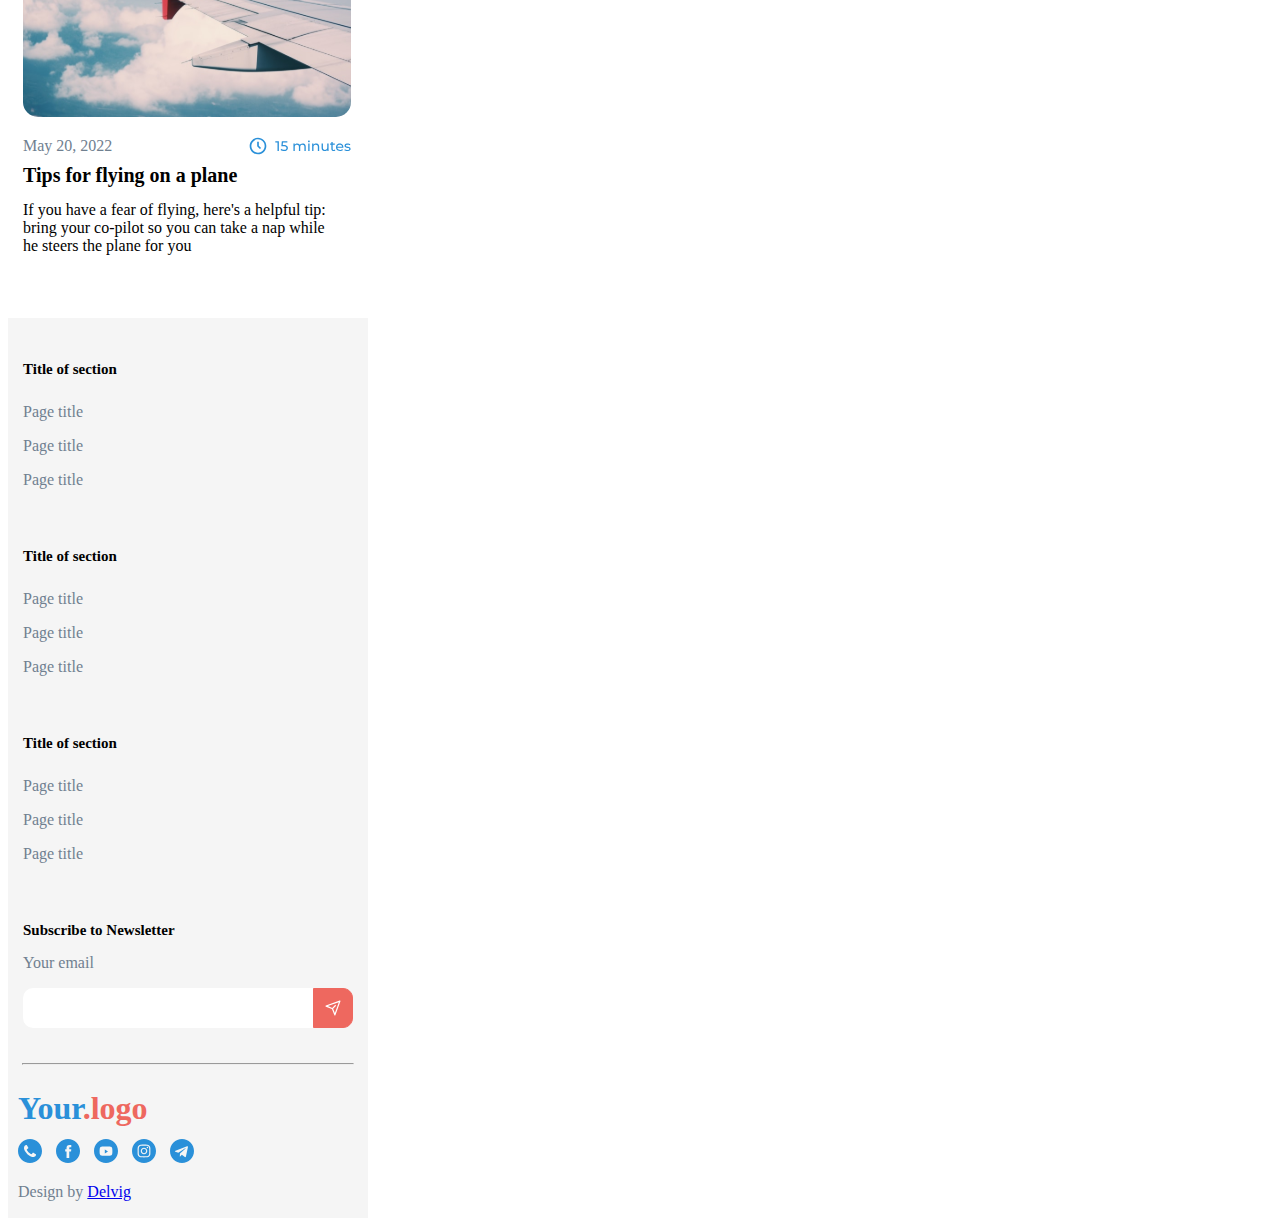
==== commit 22a51654: "Added texts images and styles" ====
--- a/index.html
+++ b/index.html
@@ -8,39 +8,129 @@
 </head>
 <body>
     <section class="hotel">
-    <div class="one">
-        <img src="items/menu (1).svg" class="pic1">
-        <img src="items/icon.svg" class="pic2">
-        <h1 class="aa">Your<span>.logo</span></h1>
-    </div>
-    <div class="two">
-        <img src="items/Rectangle 5 (1).png" class="pic3">
-        <h2>Find an apartment for your vacation</h2>
-        <p class="ab">We have several thousand <br> apartments for every taste <br> in every corner of the globe</p>
-        <div class="three">
-            <img src="items/icon (1).svg" class="pic4">
-            <p class="ac">Where</p>
-            <p class="ad">Search Destination</p>
-            <img src="items/button.svg" class="pic0">
+        <div class="one">
+            <img src="items/menu (1).svg" class="pic1">
+            <img src="items/icon.svg" class="pic2">
+            <h1 class="aa">Your<span>.logo</span></h1>
         </div>
-    </div>
-    <div class="four">
-        <h3>Why Choose Us</h3>
-        <p class="para">We offer more than just a place to stay, we provide <br> an unforgettable experience crafted with your <br> comfort and enjoyment in mind, from prime <br> location, exceptional comfort, unmatched service,  <br> luxurious amenities, affordable luxury,  <br> e.t.c.</p>
-        <img src="items/img.svg" class="pic5">
-        <h4>Payment methods</h4>
-        <p class="para">We offer a lot of secure and convenient payment <br> options to make your booking experience smooth <br> and hassle-free. You can pay through credit and <br> debit cards, digital wallets, bank transfer, pay <br> on arrival or online payment Gateways.</p>
-        <img src="items/img (1).svg" class="pic5">
-        <h4>Simple search process</h4>
-        <p class="para">Enter your destination, <br> Choose your dates, <br> Select number of guests, <br> Filter your preferences, <br> Review and book.</p>
-        <img src="items/img.png" class="pic5">
-        <h4>24/7 Support</h4>
-        <p class="para">Need questions about your booking, assistance <br> during your stay, or require last minute changes, <br> our dedicated support team is available 24/7. <br> Contact us anytime via Phone:07083618356 <br> Email: shafaatuhamza22@icloud.com.</p>
-        <img src="items/img (1).png" class="pic5">
-        <h4>We are nice</h4>
-        <p class="para">We believe in creating a warm and welcoming <br> experience for every guest. From our <br> friendly team to our thoughtfully designed spaces, <br> we go the extra mile to make you feel right <br> at home.</p>
-        
-    </div>
-</section>
+        <div class="two">
+            <img src="items/Rectangle 5 (1).png" class="pic3">
+            <h2 class="header1">Find an apartment for your vacation</h2>
+            <p class="ab">We have several thousand <br> apartments for every taste <br> in every corner of the globe</p>
+            <div class="three">
+                <img src="items/icon (1).svg" class="pic4">
+                <p class="ac">Where</p>
+                <p class="ad">Search Destination</p>
+                <img src="items/button.svg" class="pic5">
+            </div>
+        </div>
+        <div class="four">
+            <h2 class="header2">Why Choose Us</h2>
+            <p class="para">The main reason is because our competitors <br> have disgusting sites, but we can't write <br> that here, so the text here will be <br> different</p>
+            <img src="items/img.svg" class="pic6">
+            <h3>Payment methods</h3>
+            <p class="para">We have a lot of them, from <br> cryptocurrencies to barter for potatoes</p>
+            <img src="items/img.png" class="pic6">
+            <h3>Simple search process</h3>
+            <p class="para">We checked it out, even the kid did it, <br> but it was my mom's friend's son</p>
+            <img src="items/img (1).png" class="pic6">
+            <h3>We are nice</h3>
+            <p class="para">Fantacy is over, there will be something <br> really convincing here</p>
+            <div class="five">
+                <h2 class="header3">Special offers</h2>
+                <div class="six">
+                    <img src="items/Rectangle 9.svg" class="pic7">
+                    <img src="items/rating.svg" class="pic8">
+                    <img src="items/favorite.svg" class="pic9">
+                    <h3 class="header4">Wilderness Club at Big <br> Cedder</h3>
+                    <p class="small">28 October--1 November</p>
+                    <img src="items/price.svg" class="pic10">
+                </div>
+                <div class="six">
+                    <img src="items/Rectangle 9.png" class="pic7">
+                    <img src="items/rating.svg" class="pic8">
+                    <img src="items/favorite.svg" class="pic9">
+                    <h3 class="header4">Wilderness Club at Big <br> Cedder</h3>
+                    <p class="small">28 October--1 November</p>
+                    <img src="items/price.svg" class="pic10">
+                </div>
+            </div>
+            <div class="six">
+                <img src="items/Rectangle 9 (1).svg" class="pic7">
+                <img src="items/rating.svg" class="pic8">
+                <img src="items/favorite.svg" class="pic9">
+                <h3 class="header4">Wilderness Club at Big <br> Cedder</h3>
+                <p class="small">28 October--1 November</p>
+                <img src="items/price.svg" class="pic10">
+            </div>
+        </div>
+        <div class="seven">
+            <h2 class="header5">Reviews</h2>
+            <br>
+            <img src="items/Ellipse 6.svg" class="pic11">
+            <p class="review1">I quickly found the right tour for me, but i had a few questions about the hotel, i wrote to tech support and they answered all my questions within an hour. The vacation itself was perfect. Thank you very much. <br> I will come back again and again.</p>
+            <p class="review2">Jannike Borg, <span class="span2">Publisher</span></p>
+            <br>
+            <img src="items/Ellipse 6.svg" class="pic11">
+            <p class="review1">I quickly found the right tour for me, but i had a few questions about the hotel, i wrote to tech support and they answered all my questions within an hour. The vacation itself was perfect. Thank you very much. <br> I will come back again and again.</p>
+            <p class="review2">LeBron Durant, <span class="span2">Flight attendant</span></p>
+            <br>
+            <img src="items/Ellipse 6.svg" class="pic11">
+            <p class="review1">I quickly found the right tour for me, but i had a few questions about the hotel, i wrote to tech support and they answered all my questions within an hour. The vacation itself was perfect. Thank you very much. <br> I will come back again and again.</p>
+            <p class="review2">Kaarel Piho, <span class="span2">Chiropodist</span></p>
+            <div class="eight">
+                <p class="review3">More reviews</p>
+            </div>
+        </div>
+        <div class="nine">
+            <h2 class="header5">Recent posts</h2>
+            <img src="items/Rectangle 17.svg" class="pic12">
+            <p class="date">May 23, 2022</p>
+            <img src="items/time.svg" class="pic13">
+            <h4>My trip to Athens</h4>
+            <p class="post">It would seem that in a city where Theseus, Plato <br> and Epicurus once walked, the very idea of the subway is alien to the city, but already...</p>
+            <img src="items/Rectangle 17.png" class="pic12">
+            <p class="date">May 22, 2022</p>
+            <img src="items/time (1).svg" class="pic13">
+            <h4>Vilnius resorts</h4>
+            <p class="post">I haven't seen any resorts in Vilnius, but there are wonderful people and pubs</p>
+            <img src="items/Rectangle 17 (1).svg" class="pic12">
+            <p class="date">May 20, 2022</p>
+            <img src="items/time (2).svg" class="pic13">
+            <h4>Tips for flying on a plane</h4>
+            <p class="post">If you have a fear of flying, here's a helpful tip: <br> bring your co-pilot so you can take a nap while <br> he steers the plane for you</p>
+        </div>
+        <div class="ten">
+            <br>
+            <h5>Title of section</h5>
+            <p class="page">Page title</p>
+            <p class="page">Page title</p>
+            <p class="page">Page title</p>
+            <br>
+            <h5>Title of section</h5>
+            <p class="page">Page title</p>
+            <p class="page">Page title</p>
+            <p class="page">Page title</p>
+            <br>
+            <h5>Title of section</h5>
+            <p class="page">Page title</p>
+            <p class="page">Page title</p>
+            <p class="page">Page title</p>
+            <br>
+            <h5>Subscribe to Newsletter</h5>
+            <p class="email">Your email</p>
+            <div class="last">
+                <img src="items/btn.svg" class="pic14">
+            </div>
+            <hr>
+            <h1 class="az">Your<span>.logo</span></h1>
+            <img src="items/Phone_black.svg" class="social">
+            <img src="items/Social_icons_black.svg" class="social">
+            <img src="items/Youtube.svg" class="social">
+            <img src="items/Instagram.svg" class="social">
+            <img src="items/Telegram_black.svg" class="social">
+            <p class="design">Design by <a href="Delvig">Delvig</a></p>
+        </div>
+    </section>
 </body>
 </html>--- a/styles.css
+++ b/styles.css
@@ -9,26 +9,28 @@
     width: 380px;
     height: 40px;
 }
-h1 {
-    font: "Montserrat";
+h1{
+    font-family: "Montserrat";
     margin-left: 60px;
-    margin-top: -72px;
+    margin-top: -78px;
+    font-size: 32px;
 }
 .aa {
-    color: cornflowerblue;
+    font-family: "Montserrat";
+    color: #2A90D9;
 }
 span {
-    color: palevioletred;
-}
-h2 {
+    color: #EE685F;
+}
+.header1 {
     transform: translateY(-420%);
     font-size: 35px;
-    padding-left: 10px;
+    padding-left: 15px;
 }
 .ab {
     transform: translateY(-350px);
     font-size: 20px;
-    padding-left: 10px;
+    padding-left: 15px;
 }
 .three {
     background-color: white;
@@ -37,14 +39,16 @@
     border-radius: 30px;
     transform: translateY(-330px);
     padding-left: 20px;
+    margin-left: 20px;
 }
 .four {
     background-color: whitesmoke;
-    transform: translateY(-21%);
+    transform: translateY(-30%);
     width: 360px;
     padding-top: 20px;
-}
-.pic0 {
+    height: 950px ;
+}
+.pic5 {
     transform: translateY(-300%);
     padding-left: 240px;
 }
@@ -70,22 +74,164 @@
     padding-bottom: 40px;
 }
 .two {
-    width: 400px;
+    width: 300px;
     padding-top: 20px;
 }
 h3 {
     text-align: center;
 }
-.four {
-    
-}
 .para {
     text-align: center;
 }
-.pic5 {
-    margin-left: 155px;
+.pic6 {
+    margin-left: 130px;
     margin-top: 30px;
 }
+.header2 {
+    text-align: center;
+    padding-top: 10px;
+}
+.five {
+    width: 360px;
+    padding-top: 50px ;
+    margin-top: 70px;
+}
+.header3 {
+    text-align: center;
+}
+.six {
+    width: 305px;
+    height: 380px;
+    padding-top: 12px;
+    padding-left: 12px;
+    padding-right: 12px;
+    transform: translateX(5%);
+    border-radius: 15px;
+    border: solid 2px;
+    color: whitesmoke;
+    margin-top: 20px;
+}
+.pic8 {
+    transform: translateY(-580%);
+    padding-left: 10px;
+}
+.pic9 {
+    transform: translateY(-580%);
+    padding-left: 180px;
+}
+.header4{
+    transform: translateY(-30px);
+    padding-right: 50px;
+    color: black;
+    text-align: left;
+}
+.small {
+    color: slategray;
+    transform: translateY(-40px);
+}
+.pic10 {
+    transform: translateY(-30px);
+}
+.seven {
+    width: 360px;
+    margin-top: 1130px;
+}
+.header5 {
+    text-align: center;
+}
+.pic11 {
+    padding-left: 130px;
+}
+.review1 {
+    color:slategrey;
+}
+.span2 {
+    color: slategrey;
+}
+.eight {
+    width: 300px;
+    height: 50px;
+    background-color: #EE685F;
+    border-radius: 15px;
+    margin-left: 20px;
+    margin-top: 40px;
+}
+.review3 {
+    text-align: center;
+    padding-top:16px;
+}
+.nine {
+    width: 360px;
+    height: 1300px;
+    margin-top: 70px;
+}
+.pic12 {
+    margin-top: 30px;
+    padding-left: 15px;
+}
+.date {
+    margin-left: 15px;
+    color: slategrey;
+}
+.pic13 {
+    margin-left: 240px;
+    transform: translateY(-35px);
+}
 h4 {
-    text-align: center;
-}+    font-size: 20px;
+    transform: translateY(-58px);
+    margin-left: 15px;
+}
+.post {
+    margin-left: 15px;
+    margin-top: -70px;
+}
+.ten {
+    background-color: whitesmoke;
+    width: 360px;
+    height: 900px;
+}
+h5 {
+    font-size: 15px;
+    margin-left: 15px;
+}
+.page {
+    margin-left: 15px;
+    color: slategrey;
+}
+.email {
+    margin-left: 15px;
+    color: slategrey;
+    margin-top: -10px;
+}
+.last {
+    width: 330px;
+    height: 40px;
+    background-color: white;
+    border-radius: 10px;
+    margin-left: 15px;
+}
+.pic14 {
+    margin-left: 290px;
+}
+.az {
+    font-family: "Montserrat";
+    color: #2A90D9;
+    transform: translateX(-50px);
+    margin-top: -25px;
+}
+hr {
+    width: 330px;
+    margin-top: 35px;
+    margin-bottom: 50px;
+    background-color: slategrey;
+}
+.social {
+    margin-left: 10px;
+    margin-top: -25px;
+}
+.design {
+    margin-left: 10px;
+    color: slategrey;
+}
+
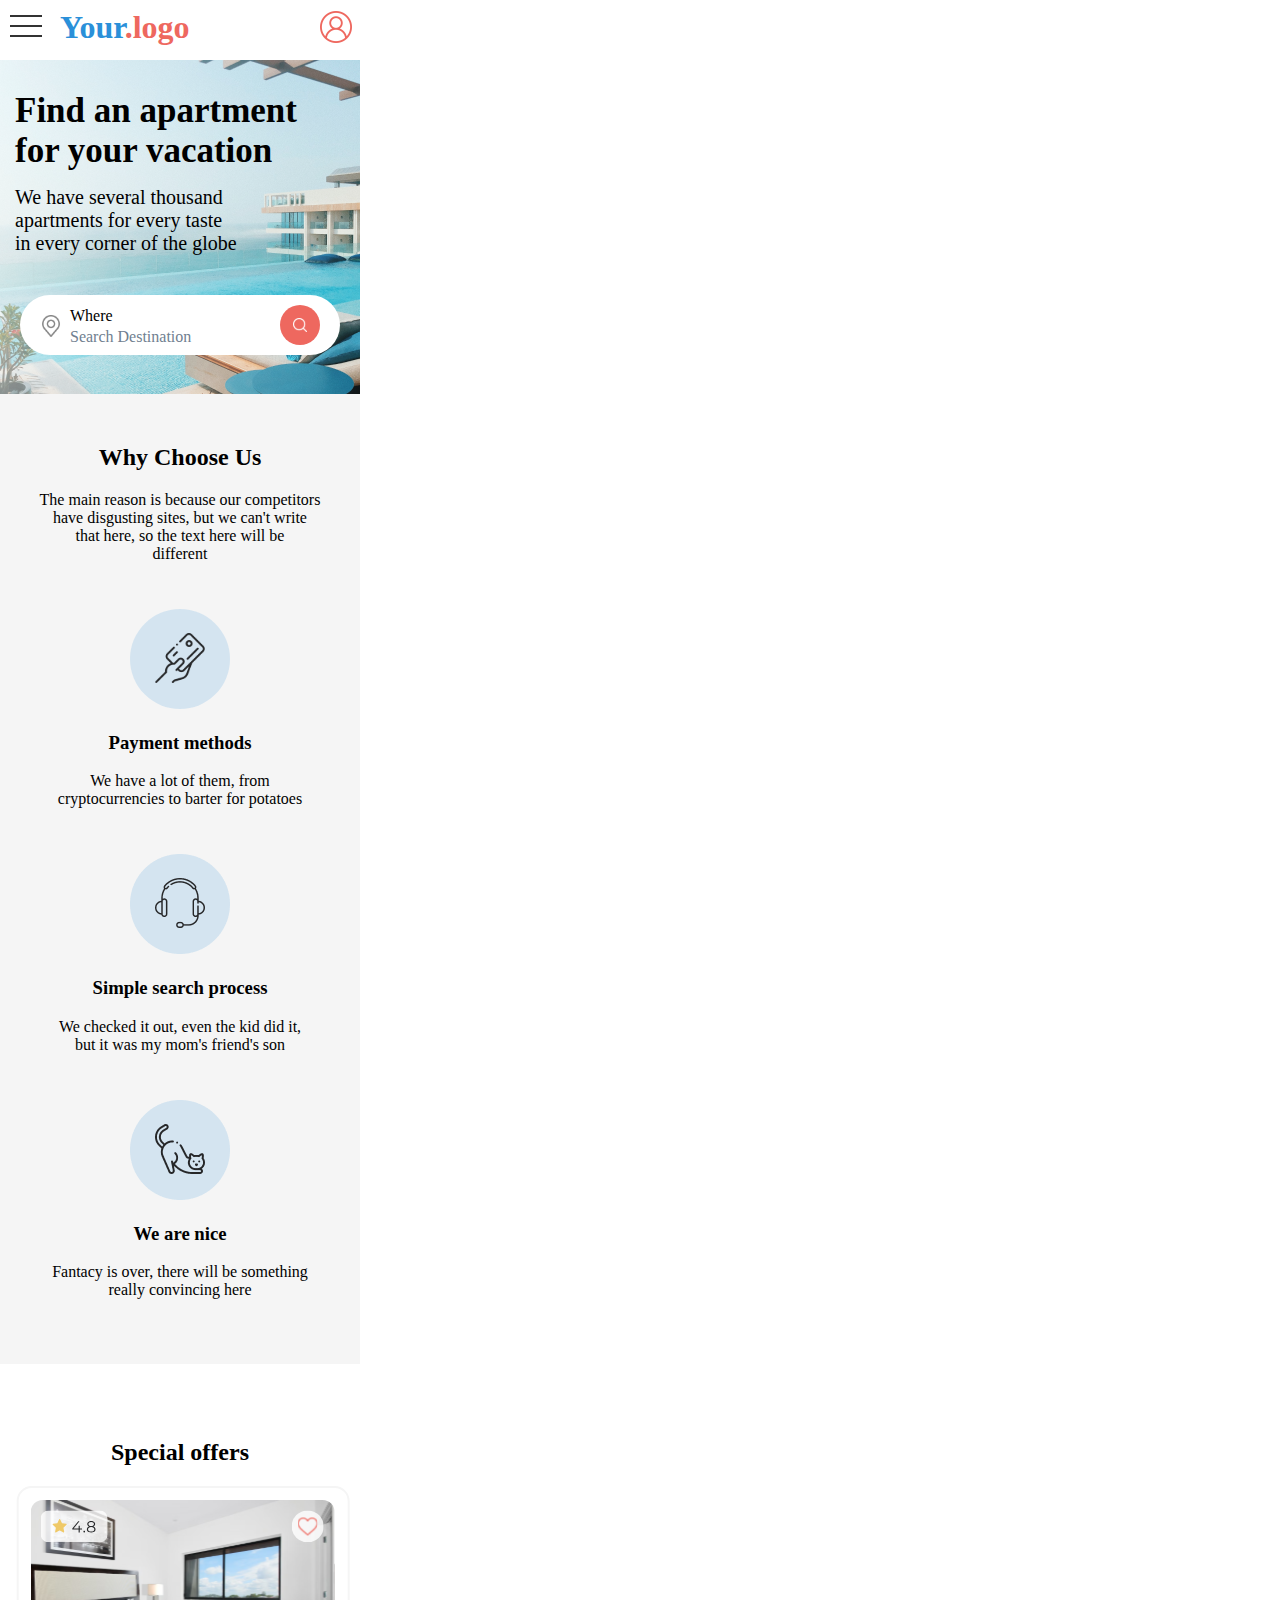
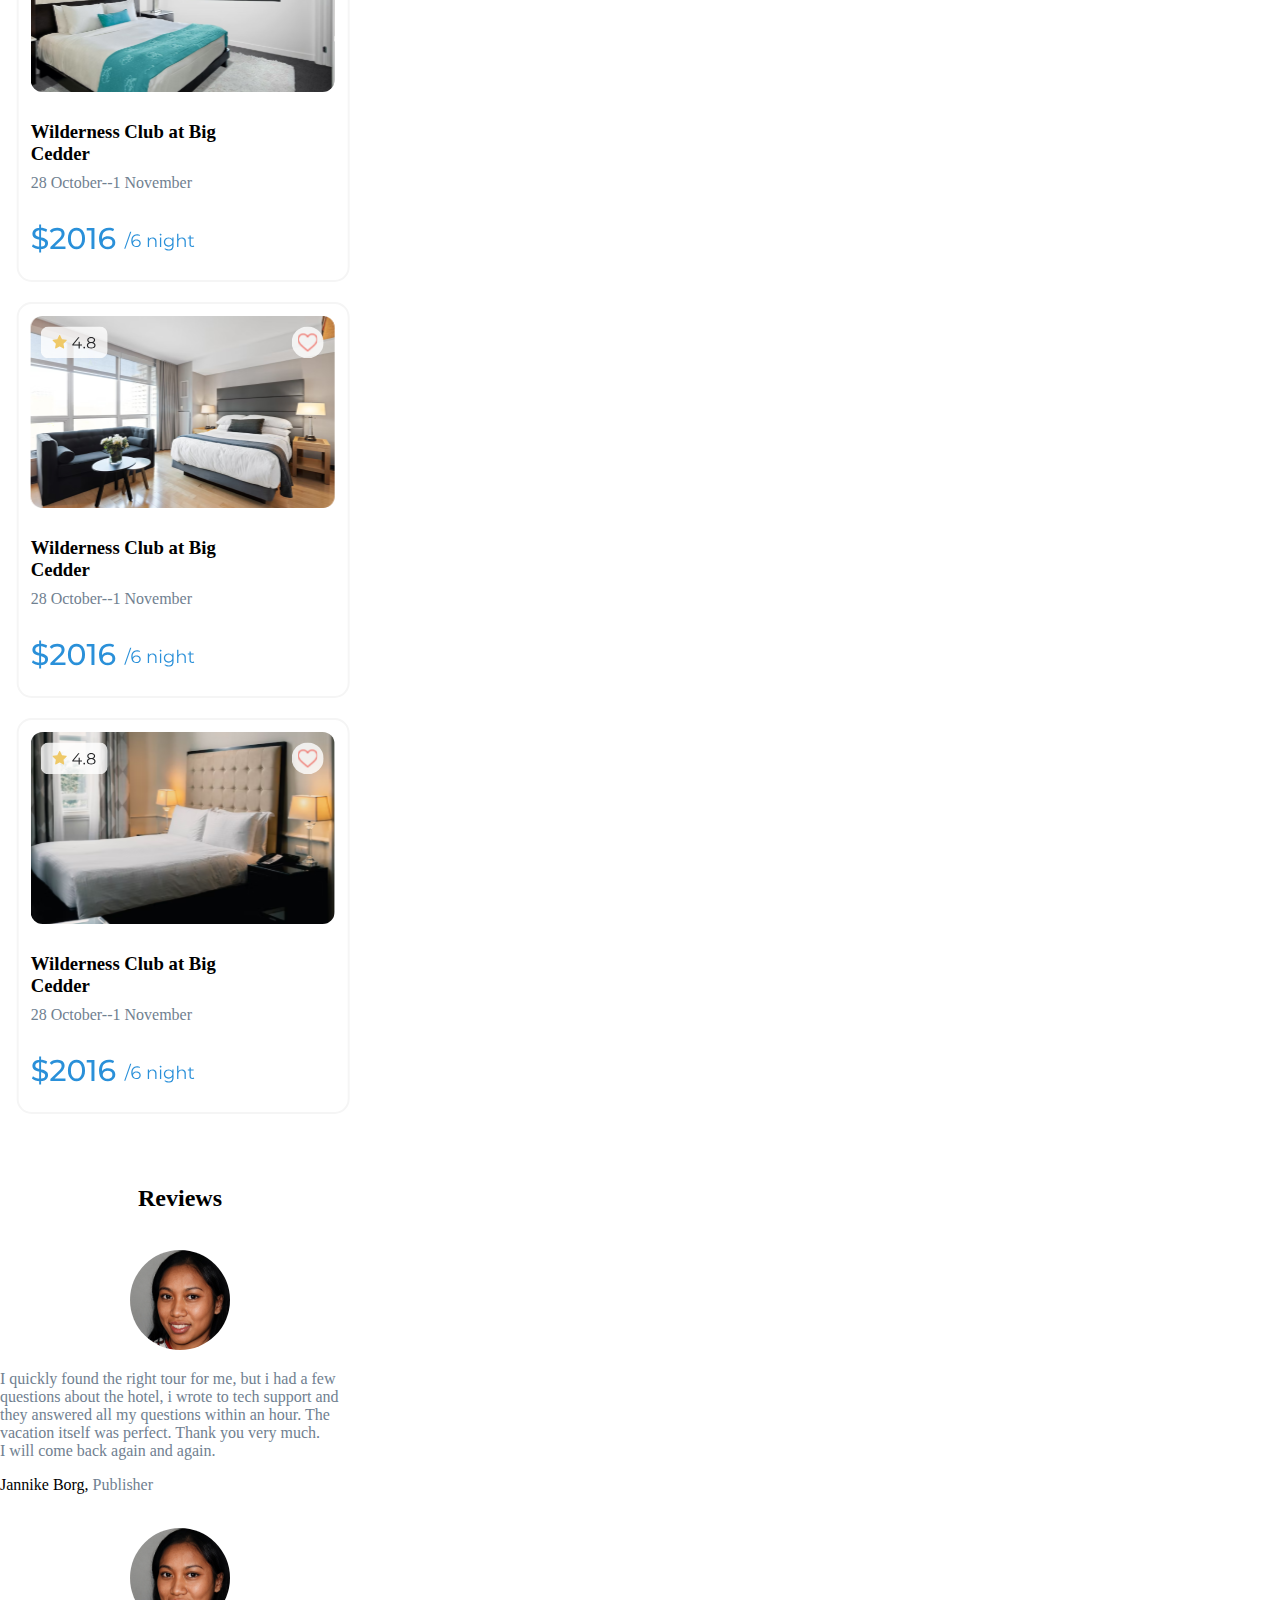
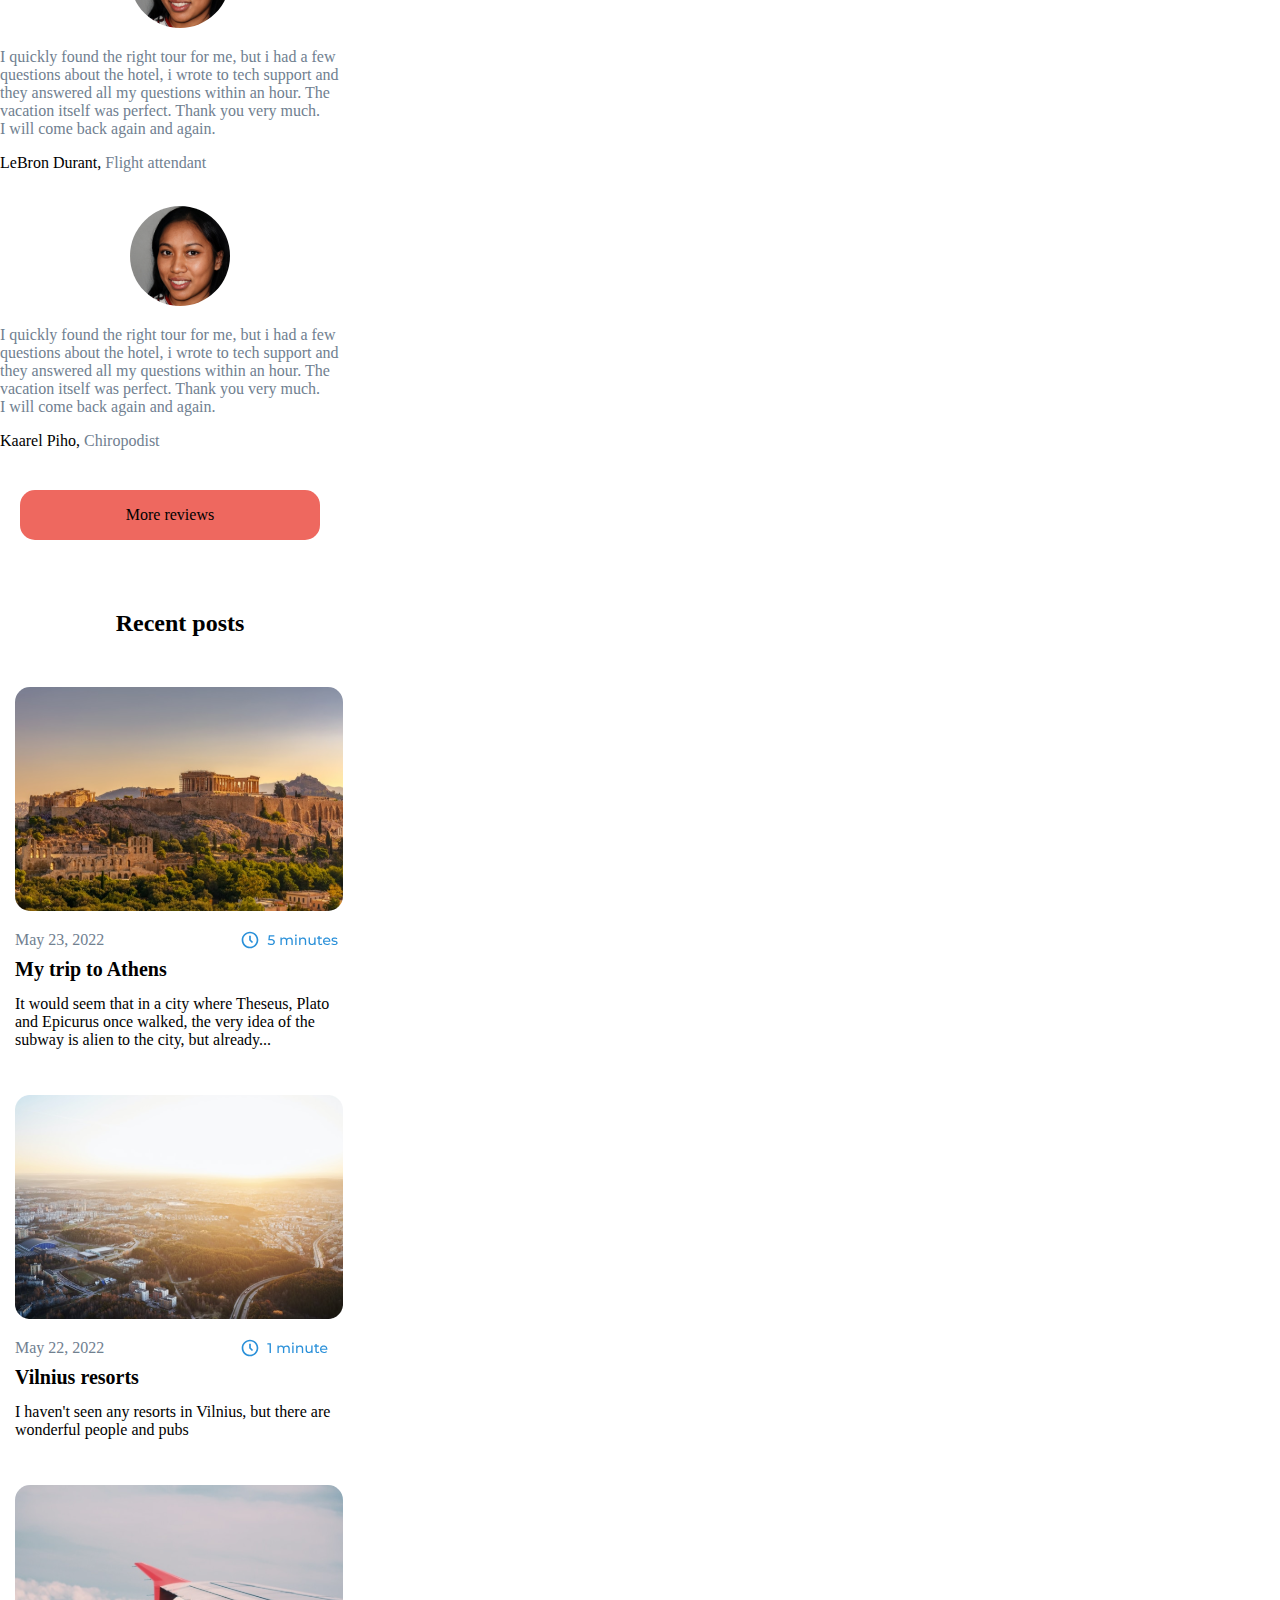
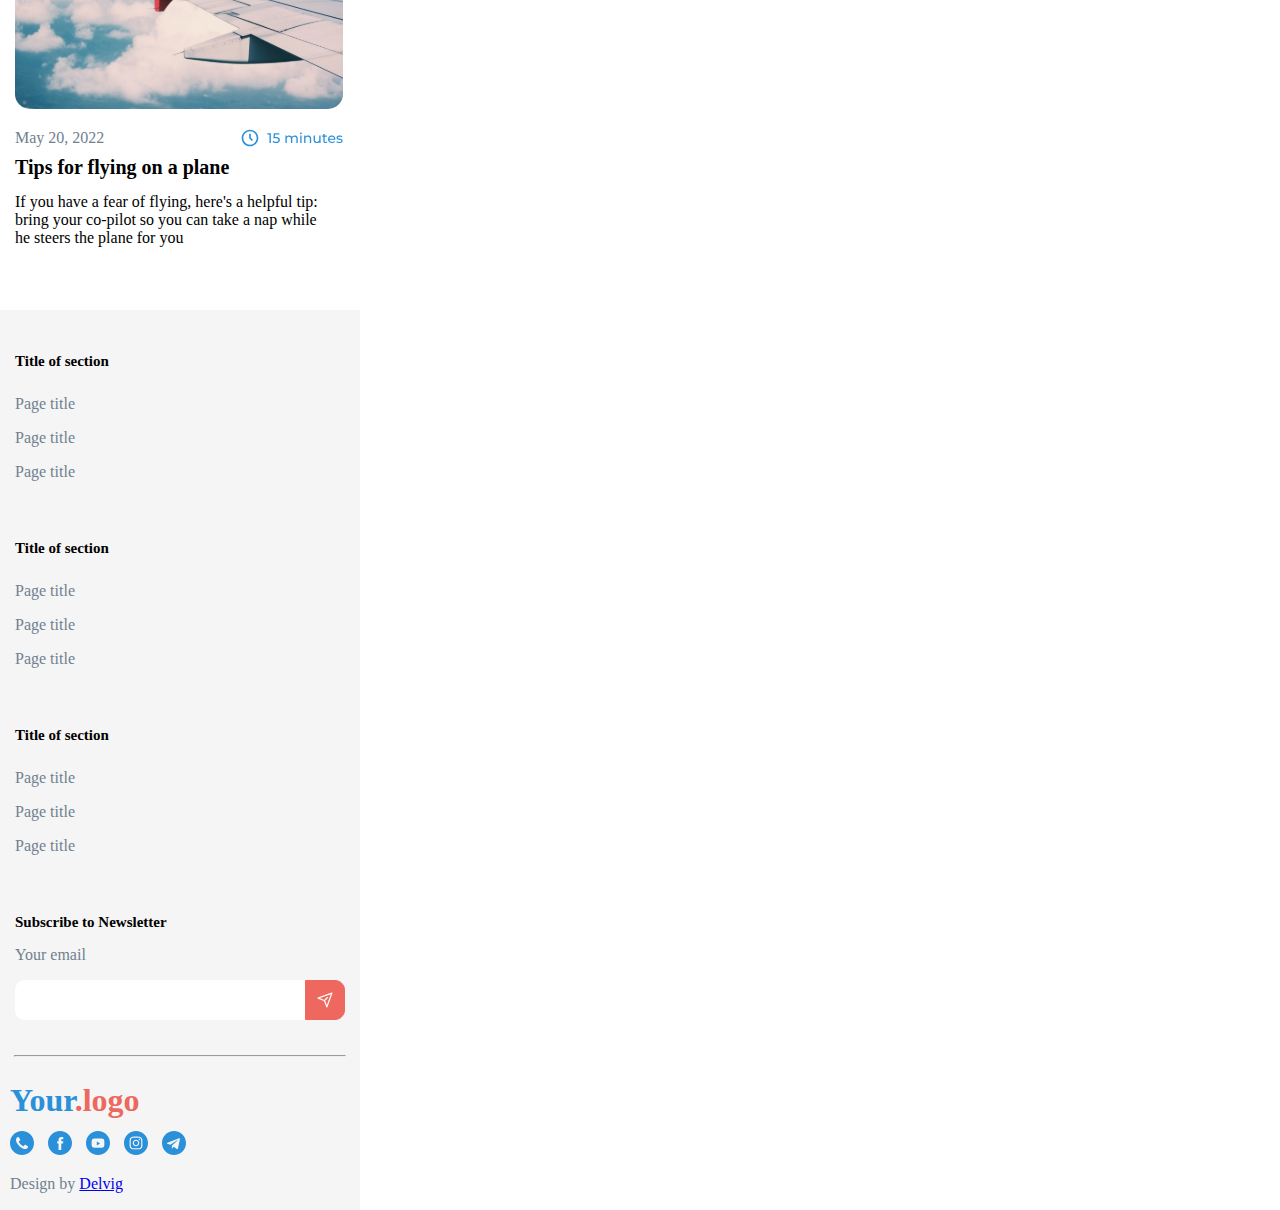
==== commit 7e99414f: "Added a lot" ====
--- a/index.html
+++ b/index.html
@@ -7,6 +7,20 @@
     <link rel="stylesheet" href="styles.css">
 </head>
 <body>
+    <header>
+        <h1 class="aa">Your<span>.logo</span></h1>
+        <button id="menuToggle" class="menu-toggle">&#9776;</button>
+        <nav id="navMenu" class="nav-menu">
+            <button id="closeMenu" class="close-menu">&times;</button>
+            <ul>
+                <li><a href="#">Last Minute Deals</a></li>
+                <li><a href="#">Blog </a></li>
+                <li><a href="#">About us</a></li>
+                <li><a href="#">Contacts</a></li>
+            </ul>
+        </nav>
+    </header>
+    <script src="script.js"></script>
     <section class="hotel">
         <div class="one">
             <img src="items/menu (1).svg" class="pic1">
--- a/styles.css
+++ b/styles.css
@@ -1,5 +1,47 @@
 body {
+    font-family: "Montserrat";
+    font-weight: "Regular";
+    margin: 0;
+    padding: 0;
+}
 
+header {
+    display: flex;
+}
+.menu-toggle {
+    font-size: 40px;
+    background: none;
+    border: none;
+    color: black;
+    cursor: pointer;
+    margin-left: -190px;
+    display: none;
+}
+.nav-menu {
+    display: none;
+}
+.nav-menu ul {
+    list-style: none;
+    margin: 0;
+    padding: 0;
+}
+.nav-menu li {
+    margin-left: 20px;
+}
+.nav-menu a {
+    text-decoration: none;
+    color: black
+}
+.close-menu {
+    display: none;
+    font-size: 40px;
+    background: none;
+    border: none;
+    color: black;
+    cursor: pointer;
+    position: absolute;
+    top: 10px;
+    right: 20px;
 }
 .hotel {
     width: 400px;
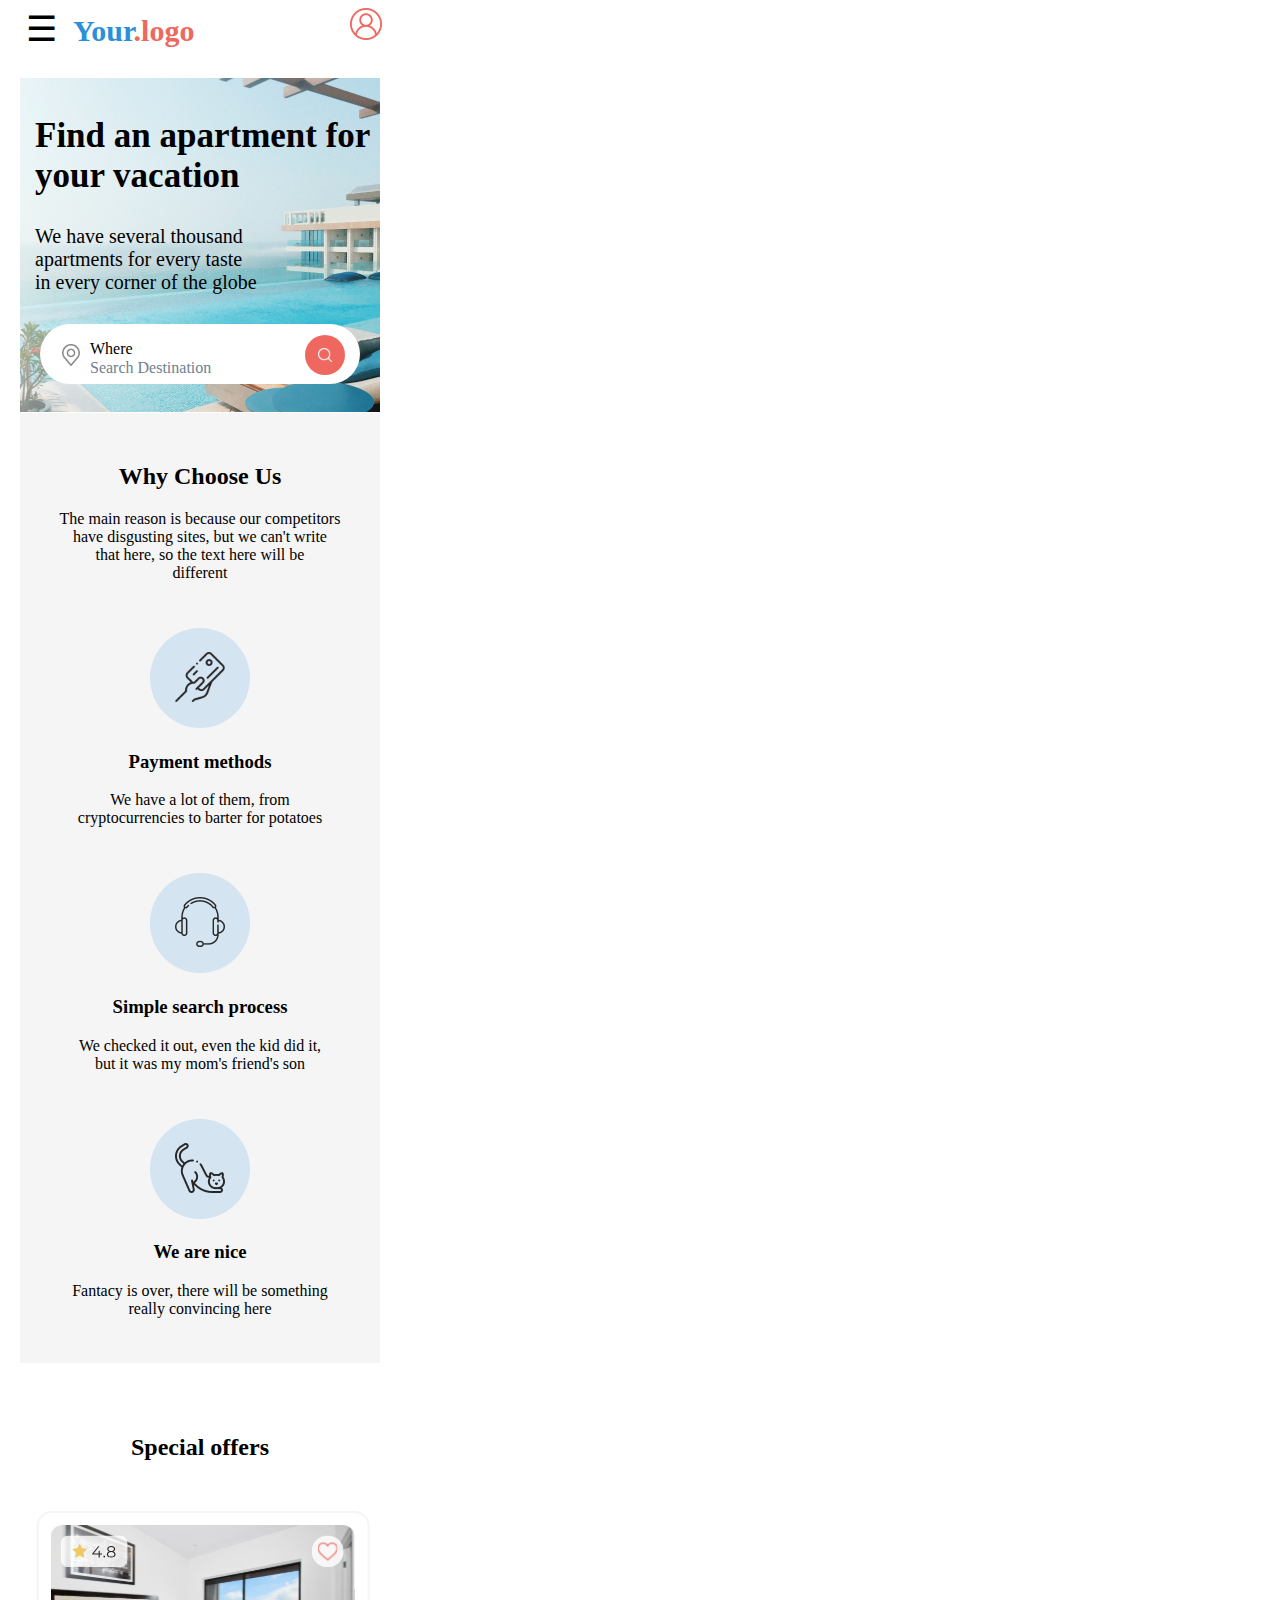
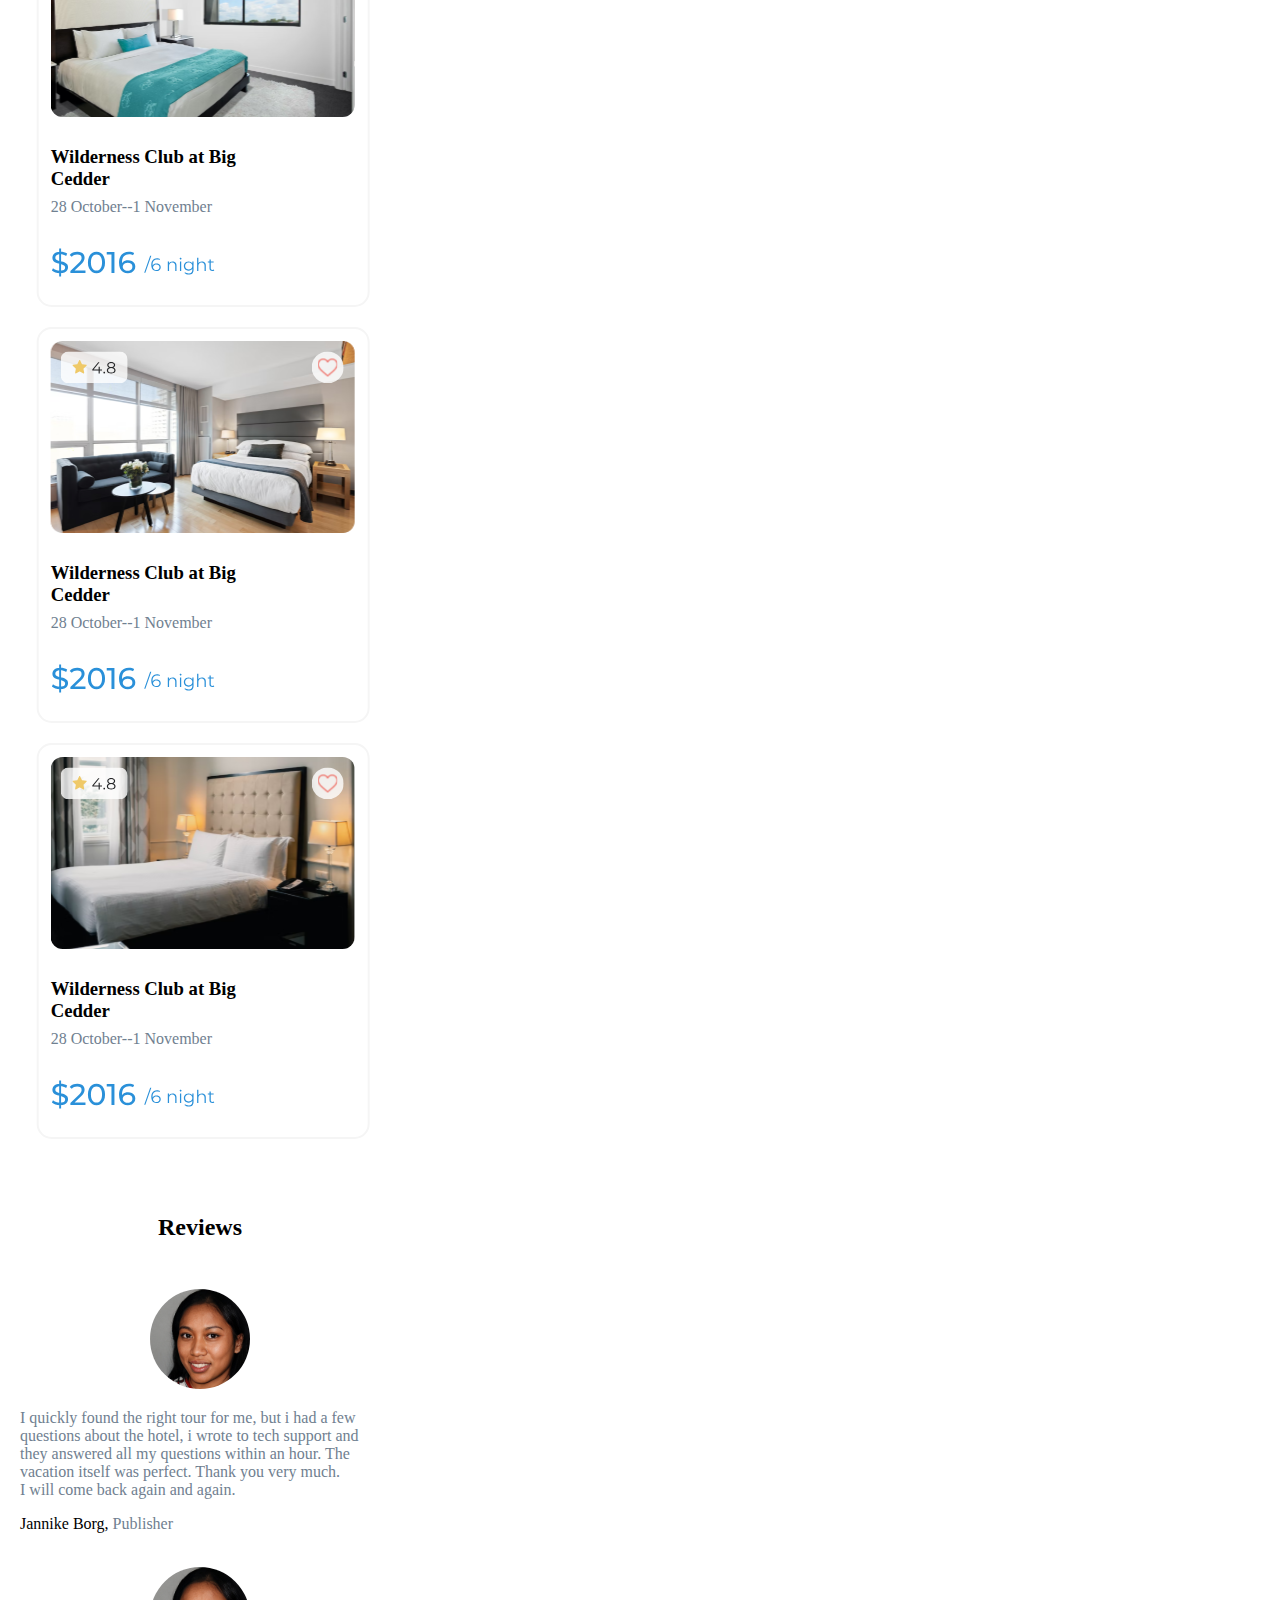
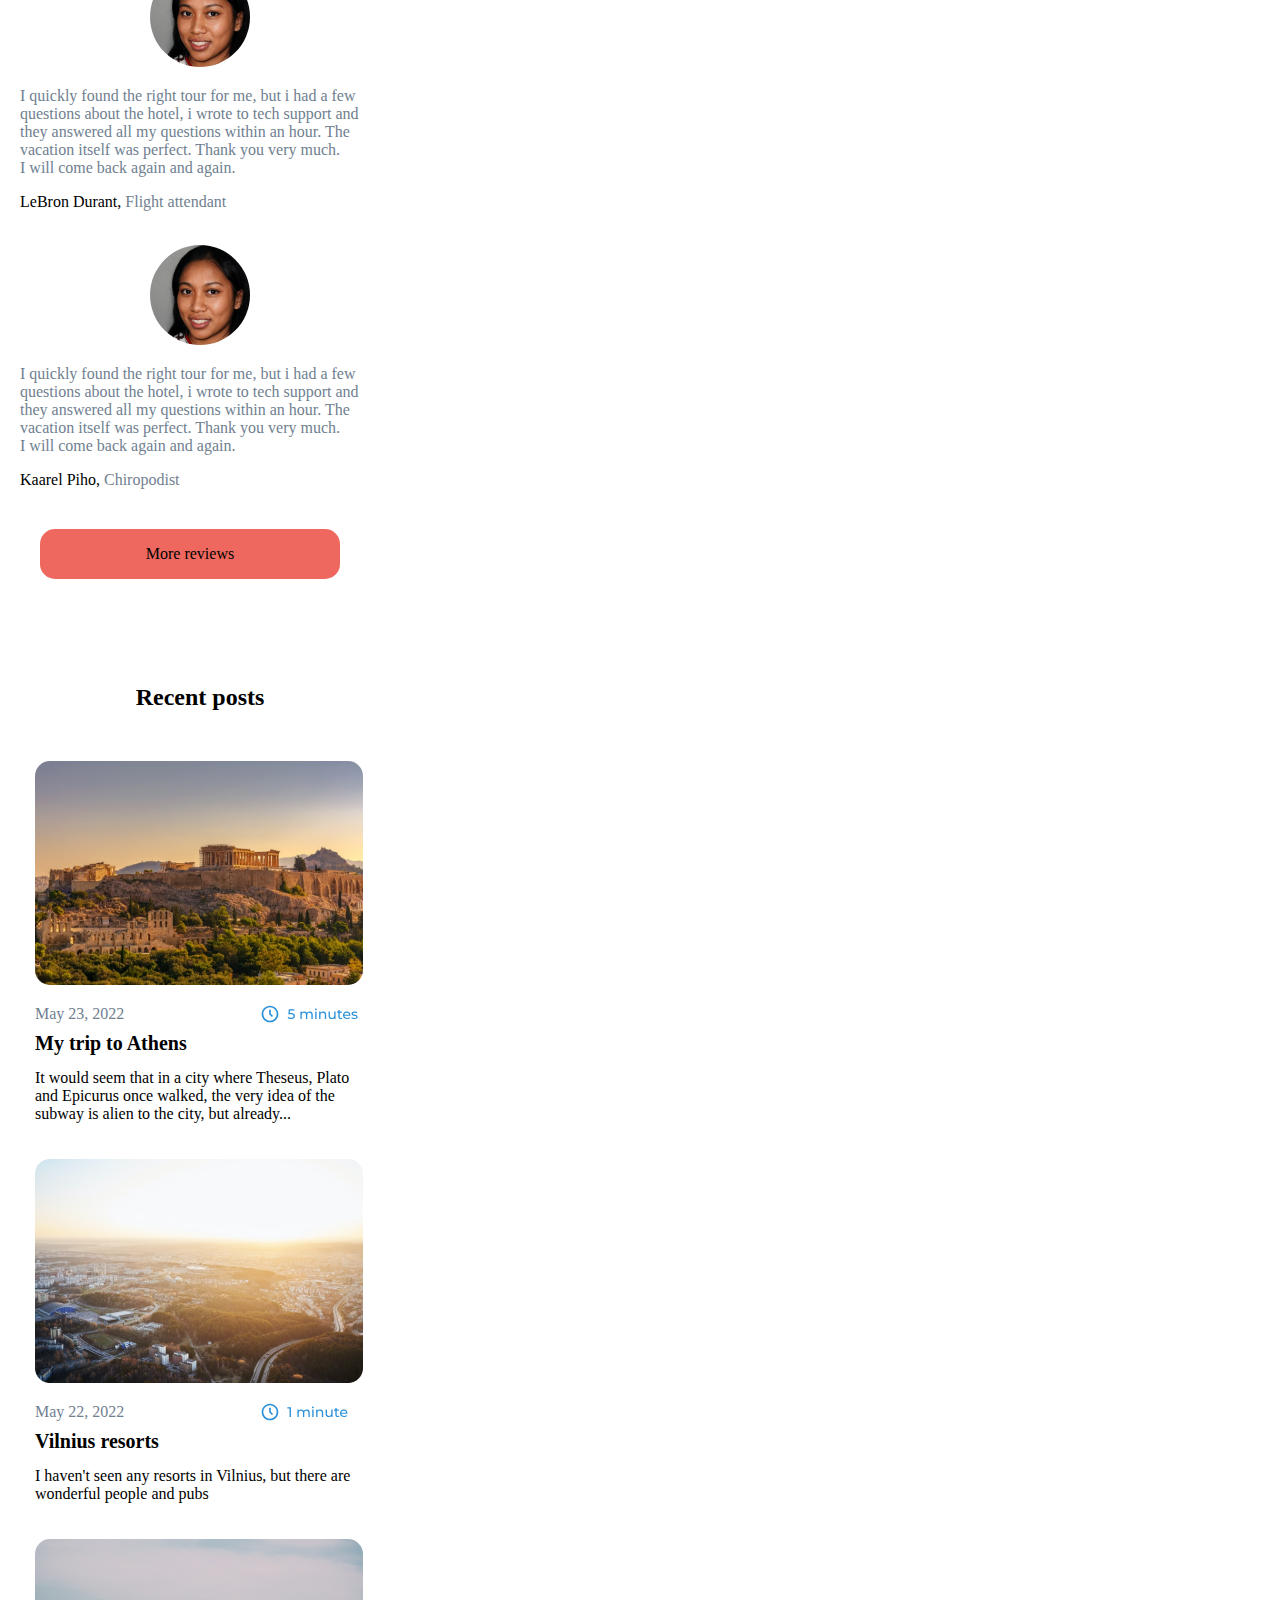
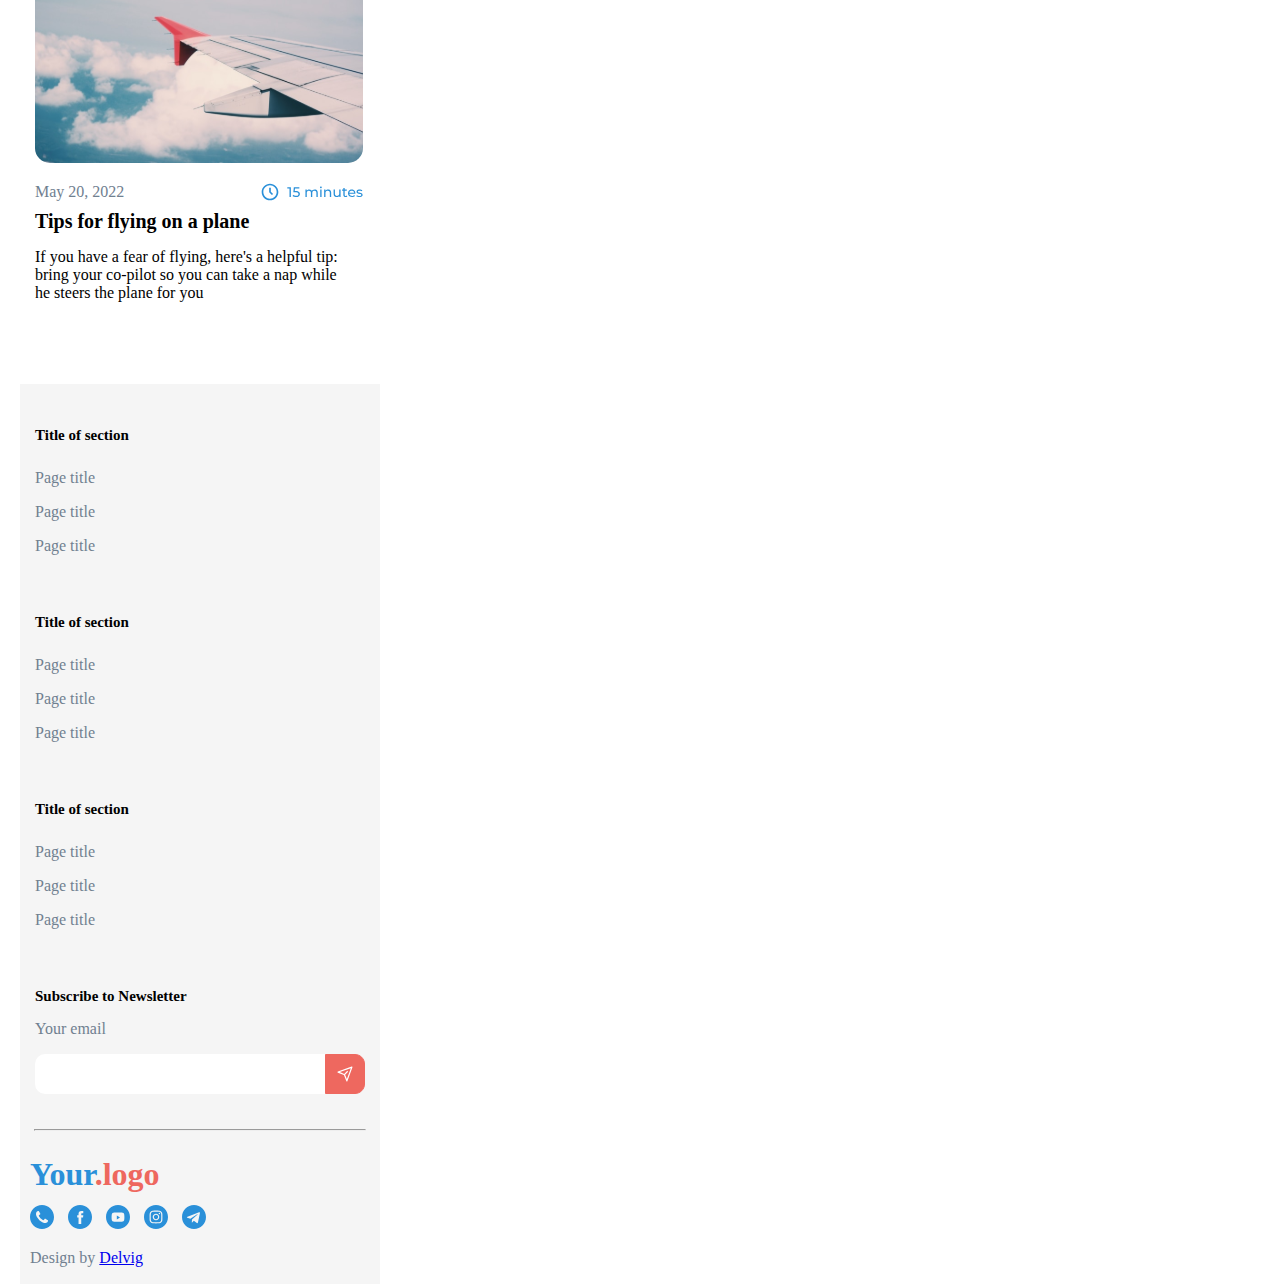
==== commit 293cc441: "Added styles, texts, images" ====
--- a/index.html
+++ b/index.html
@@ -7,144 +7,156 @@
     <link rel="stylesheet" href="styles.css">
 </head>
 <body>
-    <header>
-        <h1 class="aa">Your<span>.logo</span></h1>
+    <section class="mobile-menu">
         <button id="menuToggle" class="menu-toggle">&#9776;</button>
+        <h1 class="logo1">Your<span>.logo</span></h1>
+        <img src="items/icon.svg" class="profile-picture">
         <nav id="navMenu" class="nav-menu">
+            <h1 class="logo2">Your<span>.logo</span></h1>
+            <img src="items/icon.svg" class="profile-picture">
             <button id="closeMenu" class="close-menu">&times;</button>
             <ul>
                 <li><a href="#">Last Minute Deals</a></li>
-                <li><a href="#">Blog </a></li>
+                <li><a href="#">Blog</a></li>
                 <li><a href="#">About us</a></li>
                 <li><a href="#">Contacts</a></li>
+                <li><img src="items/money.svg" class="dollar-img"></li>
+                <li><img src="items/language.svg" class="language-img"></li>
             </ul>
+            <div class="social-icons">
+                <img src="items/Phone_black.svg" class="socials">
+                <img src="items/Social_icons_black.svg" class="socials">
+                <img src="items/Youtube.svg" class="socials">
+                <img src="items/Instagram.svg" class="socials">
+                <img src="items/Telegram_black.svg" class="socials">
+            </div>
         </nav>
-    </header>
+    </section>
     <script src="script.js"></script>
-    <section class="hotel">
-        <div class="one">
-            <img src="items/menu (1).svg" class="pic1">
-            <img src="items/icon.svg" class="pic2">
-            <h1 class="aa">Your<span>.logo</span></h1>
+    <div class="Finding-Apartments">
+        <img src="items/Rectangle 5 (1).png" class="first-img">
+        <h2 class="header1">Find an apartment for your vacation</h2>
+        <p class="Apartments">We have several thousand <br> apartments for every taste <br> in every corner of the globe</p>
+        <div class="searching">
+            <img src="items/icon (1).svg" class="location-img">
+            <p class="where">Where</p>
+            <p class="search">Search Destination</p>
+            <img src="items/button.svg" class="button-img">
         </div>
-        <div class="two">
-            <img src="items/Rectangle 5 (1).png" class="pic3">
-            <h2 class="header1">Find an apartment for your vacation</h2>
-            <p class="ab">We have several thousand <br> apartments for every taste <br> in every corner of the globe</p>
-            <div class="three">
-                <img src="items/icon (1).svg" class="pic4">
-                <p class="ac">Where</p>
-                <p class="ad">Search Destination</p>
-                <img src="items/button.svg" class="pic5">
+    </div>
+    <div class="choose-us">
+        <h2 class="header2">Why Choose Us</h2>
+        <p class="paragraphs">The main reason is because our competitors <br> have disgusting sites, but we can't write <br> that here, so the text here will be <br> different</p>
+        <div id="choose-us-container">
+            <div class="choose-us-element">
+                <img src="items/img.svg" class="payment-img">
+                <h3>Payment methods</h3>
+                <p class="paragraphs">We have a lot of them, from <br> cryptocurrencies to barter for potatoes</p>
+            </div>      
+            <div class="choose-us-element">
+                <img src="items/img.png" class="payment-img">
+                <h3>Simple search process</h3>
+                <p class="paragraphs">We checked it out, even the kid did it, <br> but it was my mom's friend's son</p>
             </div>
+            <div class="choose-us-element">
+                <img src="items/img (1).png" class="payment-img">
+                <h3>We are nice</h3>
+                <p class="paragraphs">Fantacy is over, there will be something <br> really convincing here</p>
+            </div>  
         </div>
-        <div class="four">
-            <h2 class="header2">Why Choose Us</h2>
-            <p class="para">The main reason is because our competitors <br> have disgusting sites, but we can't write <br> that here, so the text here will be <br> different</p>
-            <img src="items/img.svg" class="pic6">
-            <h3>Payment methods</h3>
-            <p class="para">We have a lot of them, from <br> cryptocurrencies to barter for potatoes</p>
-            <img src="items/img.png" class="pic6">
-            <h3>Simple search process</h3>
-            <p class="para">We checked it out, even the kid did it, <br> but it was my mom's friend's son</p>
-            <img src="items/img (1).png" class="pic6">
-            <h3>We are nice</h3>
-            <p class="para">Fantacy is over, there will be something <br> really convincing here</p>
-            <div class="five">
-                <h2 class="header3">Special offers</h2>
-                <div class="six">
-                    <img src="items/Rectangle 9.svg" class="pic7">
-                    <img src="items/rating.svg" class="pic8">
-                    <img src="items/favorite.svg" class="pic9">
-                    <h3 class="header4">Wilderness Club at Big <br> Cedder</h3>
-                    <p class="small">28 October--1 November</p>
-                    <img src="items/price.svg" class="pic10">
-                </div>
-                <div class="six">
-                    <img src="items/Rectangle 9.png" class="pic7">
-                    <img src="items/rating.svg" class="pic8">
-                    <img src="items/favorite.svg" class="pic9">
-                    <h3 class="header4">Wilderness Club at Big <br> Cedder</h3>
-                    <p class="small">28 October--1 November</p>
-                    <img src="items/price.svg" class="pic10">
-                </div>
+        <div class="special-offers">
+            <h2 class="header3">Special offers</h2>
+            <div class="cards">
+                <img src="items/Rectangle 9.svg" class="room-img">
+                <img src="items/rating.svg" class="rating-img">
+                <img src="items/favorite.svg" class="heart-img">
+                <h3 class="header4">Wilderness Club at Big <br> Cedder</h3>
+                <p class="availability">28 October--1 November</p>
+                <img src="items/price.svg" class="price-img">
             </div>
-            <div class="six">
-                <img src="items/Rectangle 9 (1).svg" class="pic7">
-                <img src="items/rating.svg" class="pic8">
-                <img src="items/favorite.svg" class="pic9">
+            <div class="cards">
+                <img src="items/Rectangle 9.png" class="room-img">
+                <img src="items/rating.svg" class="rating-img">
+                <img src="items/favorite.svg" class="heart-img">
                 <h3 class="header4">Wilderness Club at Big <br> Cedder</h3>
-                <p class="small">28 October--1 November</p>
-                <img src="items/price.svg" class="pic10">
+                <p class="availability">28 October--1 November</p>
+                <img src="items/price.svg" class="price-img">
             </div>
+        <div class="cards">
+            <img src="items/Rectangle 9 (1).svg" class="room-img">
+            <img src="items/rating.svg" class="rating-img">
+            <img src="items/favorite.svg" class="heart-img">
+            <h3 class="header4">Wilderness Club at Big <br> Cedder</h3>
+            <p class="availability">28 October--1 November</p>
+            <img src="items/price.svg" class="price-img">
         </div>
-        <div class="seven">
-            <h2 class="header5">Reviews</h2>
-            <br>
-            <img src="items/Ellipse 6.svg" class="pic11">
-            <p class="review1">I quickly found the right tour for me, but i had a few questions about the hotel, i wrote to tech support and they answered all my questions within an hour. The vacation itself was perfect. Thank you very much. <br> I will come back again and again.</p>
-            <p class="review2">Jannike Borg, <span class="span2">Publisher</span></p>
-            <br>
-            <img src="items/Ellipse 6.svg" class="pic11">
-            <p class="review1">I quickly found the right tour for me, but i had a few questions about the hotel, i wrote to tech support and they answered all my questions within an hour. The vacation itself was perfect. Thank you very much. <br> I will come back again and again.</p>
-            <p class="review2">LeBron Durant, <span class="span2">Flight attendant</span></p>
-            <br>
-            <img src="items/Ellipse 6.svg" class="pic11">
-            <p class="review1">I quickly found the right tour for me, but i had a few questions about the hotel, i wrote to tech support and they answered all my questions within an hour. The vacation itself was perfect. Thank you very much. <br> I will come back again and again.</p>
-            <p class="review2">Kaarel Piho, <span class="span2">Chiropodist</span></p>
-            <div class="eight">
-                <p class="review3">More reviews</p>
-            </div>
+    </div>
+    <div class="reviews">
+        <h2 class="header5">Reviews</h2>
+        <br>
+        <img src="items/Ellipse 6.svg" class="customers">
+        <p class="review1">I quickly found the right tour for me, but i had a few questions about the hotel, i wrote to tech support and they answered all my questions within an hour. The vacation itself was perfect. Thank you very much. <br> I will come back again and again.</p>
+        <p class="review2">Jannike Borg, <span class="span2">Publisher</span></p>
+        <br>
+        <img src="items/Ellipse 6.svg" class="customers">
+        <p class="review1">I quickly found the right tour for me, but i had a few questions about the hotel, i wrote to tech support and they answered all my questions within an hour. The vacation itself was perfect. Thank you very much. <br> I will come back again and again.</p>
+        <p class="review2">LeBron Durant, <span class="span2">Flight attendant</span></p>
+        <br>
+        <img src="items/Ellipse 6.svg" class="customers">
+        <p class="review1">I quickly found the right tour for me, but i had a few questions about the hotel, i wrote to tech support and they answered all my questions within an hour. The vacation itself was perfect. Thank you very much. <br> I will come back again and again.</p>
+        <p class="review2">Kaarel Piho, <span class="span2">Chiropodist</span></p>
+        <div class="more-reviews">
+            <p class="review3">More reviews</p>
         </div>
-        <div class="nine">
-            <h2 class="header5">Recent posts</h2>
-            <img src="items/Rectangle 17.svg" class="pic12">
-            <p class="date">May 23, 2022</p>
-            <img src="items/time.svg" class="pic13">
-            <h4>My trip to Athens</h4>
-            <p class="post">It would seem that in a city where Theseus, Plato <br> and Epicurus once walked, the very idea of the subway is alien to the city, but already...</p>
-            <img src="items/Rectangle 17.png" class="pic12">
-            <p class="date">May 22, 2022</p>
-            <img src="items/time (1).svg" class="pic13">
-            <h4>Vilnius resorts</h4>
-            <p class="post">I haven't seen any resorts in Vilnius, but there are wonderful people and pubs</p>
-            <img src="items/Rectangle 17 (1).svg" class="pic12">
-            <p class="date">May 20, 2022</p>
-            <img src="items/time (2).svg" class="pic13">
-            <h4>Tips for flying on a plane</h4>
-            <p class="post">If you have a fear of flying, here's a helpful tip: <br> bring your co-pilot so you can take a nap while <br> he steers the plane for you</p>
+    </div>
+    <div class="posts">
+        <h2 class="header5">Recent posts</h2>
+        <img src="items/Rectangle 17.svg" class="places">
+        <p class="date">May 23, 2022</p>
+        <img src="items/time.svg" class="time">
+        <h4>My trip to Athens</h4>
+        <p class="post">It would seem that in a city where Theseus, Plato <br> and Epicurus once walked, the very idea of the subway is alien to the city, but already...</p>
+        <img src="items/Rectangle 17.png" class="places">
+        <p class="date">May 22, 2022</p>
+        <img src="items/time (1).svg" class="time">
+        <h4>Vilnius resorts</h4>
+        <p class="post">I haven't seen any resorts in Vilnius, but there are wonderful people and pubs</p>
+        <img src="items/Rectangle 17 (1).svg" class="places">
+        <p class="date">May 20, 2022</p>
+        <img src="items/time (2).svg" class="time">
+        <h4>Tips for flying on a plane</h4>
+        <p class="post">If you have a fear of flying, here's a helpful tip: <br> bring your co-pilot so you can take a nap while <br> he steers the plane for you</p>
+    </div>
+    <div class="title-section">
+        <br>
+        <h5>Title of section</h5>
+        <p class="page">Page title</p>
+        <p class="page">Page title</p>
+        <p class="page">Page title</p>
+        <br>
+        <h5>Title of section</h5>
+        <p class="page">Page title</p>
+        <p class="page">Page title</p>
+        <p class="page">Page title</p>
+        <br>
+        <h5>Title of section</h5>
+        <p class="page">Page title</p>
+        <p class="page">Page title</p>
+        <p class="page">Page title</p>
+        <br>
+        <h5>Subscribe to Newsletter</h5>
+        <p class="email">Your email</p>
+        <div class="last-div">
+            <img src="items/btn.svg" class="btn">
         </div>
-        <div class="ten">
-            <br>
-            <h5>Title of section</h5>
-            <p class="page">Page title</p>
-            <p class="page">Page title</p>
-            <p class="page">Page title</p>
-            <br>
-            <h5>Title of section</h5>
-            <p class="page">Page title</p>
-            <p class="page">Page title</p>
-            <p class="page">Page title</p>
-            <br>
-            <h5>Title of section</h5>
-            <p class="page">Page title</p>
-            <p class="page">Page title</p>
-            <p class="page">Page title</p>
-            <br>
-            <h5>Subscribe to Newsletter</h5>
-            <p class="email">Your email</p>
-            <div class="last">
-                <img src="items/btn.svg" class="pic14">
-            </div>
-            <hr>
-            <h1 class="az">Your<span>.logo</span></h1>
-            <img src="items/Phone_black.svg" class="social">
-            <img src="items/Social_icons_black.svg" class="social">
-            <img src="items/Youtube.svg" class="social">
-            <img src="items/Instagram.svg" class="social">
-            <img src="items/Telegram_black.svg" class="social">
-            <p class="design">Design by <a href="Delvig">Delvig</a></p>
-        </div>
-    </section>
+        <hr>
+        <h1 class="logo3">Your<span>.logo</span></h1>
+        <img src="items/Phone_black.svg" class="social">
+        <img src="items/Social_icons_black.svg" class="social">
+        <img src="items/Youtube.svg" class="social">
+        <img src="items/Instagram.svg" class="social">
+        <img src="items/Telegram_black.svg" class="social">
+        <p class="design">Design by <a href="Delvig">Delvig</a></p>
+    </div>
 </body>
 </html>--- a/styles.css
+++ b/styles.css
@@ -1,147 +1,183 @@
 body {
     font-family: "Montserrat";
-    font-weight: "Regular";
-    margin: 0;
-    padding: 0;
-}
-
-header {
-    display: flex;
+    overflow-x: hidden;
+    margin-left: 20px;
 }
 .menu-toggle {
-    font-size: 40px;
+    font-size: 35px;
+    font-weight: 100;
     background: none;
     border: none;
     color: black;
     cursor: pointer;
-    margin-left: -190px;
-    display: none;
+    display: block;
+}
+.logo1 {
+    font-family: "Montserrat";
+    font-weight: "Bold";
+    color: #2A90D9;
+    margin-left: 53px;
+    margin-top: -36px;
+    font-size: 30px;
+}
+span {
+    color: #EE685F;
+}
+.profile-picture {
+    margin-left: 330px;
+    transform: translateY(-60px);
 }
 .nav-menu {
-    display: none;
+    display: flex;
+}
+.mobile-menu {
+    height: 70px;
+    width: 380px;
 }
 .nav-menu ul {
+    display: flex;
     list-style: none;
-    margin: 0;
-    padding: 0;
+    margin: 0px;
+    padding: 0px;
 }
 .nav-menu li {
     margin-left: 20px;
 }
 .nav-menu a {
     text-decoration: none;
-    color: black
+    color: black;
 }
 .close-menu {
-    display: none;
-    font-size: 40px;
+    font-size: 50px;
     background: none;
     border: none;
     color: black;
     cursor: pointer;
     position: absolute;
-    top: 10px;
-    right: 20px;
-}
-.hotel {
-    width: 400px;
-    height: 6000px;
-}
-.one {
-    width: 380px;
-    height: 40px;
+    top: 8px;
+    right: 315px;
+}
+.nav-menu {
+    display: none;
+    position: fixed;
+    top: 0;
+    right: 0;
+    width: 100%;
+    max-width: 370px;
+    background-color: white;
+    flex-direction: column;
+    align-items: flex-start;
+    box-shadow: -2px 0 5px rgba(0, 0, 0, 0.5);
+    transform: translateX(100%);
+    height: 100vh;
+    z-index: 1000;
+    margin-right: 100px;
+}
+.nav-menu.active {
+    transform: translateX(0);
+    display: flex;
+}
+.nav-menu ul {
+    flex-direction: column;
+    width: 100%;
+    margin-top: -50px;
+}
+.nav-menu li {
+    margin-left: 30px;
+    margin-top: 35px;
 }
 h1{
     font-family: "Montserrat";
+    margin-right: 210px;
+}
+.logo2 {
+    color: #2A90D9;
     margin-left: 60px;
-    margin-top: -78px;
-    font-size: 32px;
-}
-.aa {
-    font-family: "Montserrat";
-    color: #2A90D9;
-}
-span {
-    color: #EE685F;
+    margin-top: 20px;
+    font-size: 30px;
+}
+.language-img {
+    margin-left: 40px;
+    transform: translateY(-260%);
+}
+.socials {
+    margin-left: 10px;
+}
+.social-icons {
+    margin-left: 20px;
+    margin-top: 60px;
 }
 .header1 {
-    transform: translateY(-420%);
+    margin-top: -300px;
     font-size: 35px;
     padding-left: 15px;
 }
-.ab {
-    transform: translateY(-350px);
+.Apartments {
     font-size: 20px;
     padding-left: 15px;
 }
-.three {
+.Finding-Apartments {
+    width: 360px;
+    height: 330px;
+}
+.searching {
     background-color: white;
-    width: 300px;
+    width: 320px;
     height: 60px;
     border-radius: 30px;
-    transform: translateY(-330px);
-    padding-left: 20px;
-    margin-left: 20px;
-}
-.four {
+    margin-left: 20px;
+    margin-top: 30px;
+    position: relative; 
+}
+.location-img {
+    margin-top: 20px;
+    margin-left: 20px;
+}
+.where {
+    margin-left: 50px;
+    margin-top: -30px;
+}
+.search {
+    margin-left: 50px;
+    margin-top: -15px;
+    color: slategrey;
+}
+.button-img {
+    margin-left: 265px;
+    margin-top: -58px;
+    position: absolute;
+}
+.choose-us {
     background-color: whitesmoke;
-    transform: translateY(-30%);
-    width: 360px;
-    padding-top: 20px;
-    height: 950px ;
-}
-.pic5 {
-    transform: translateY(-300%);
-    padding-left: 240px;
-}
-.pic4 {
-    padding-top: 20px;
-}
-.ac {
-    padding-left: 30px;
-    transform: translateY(-50px);
-}
-.ad {
-    padding-left: 30px;
-    transform: translateY(-350%);
-    color: slategray;
-}
-.pic1 {
-    padding-left: 10px;
-    margin-top: 15px;
-}
-.pic2 {
-    padding-left: 320px;
-    margin-top: -30px;
-    padding-bottom: 40px;
-}
-.two {
-    width: 300px;
-    padding-top: 20px;
+    width: 360px;
+    height: 950px;
+    margin-top: -15px;
+}
+.header2 {
+    text-align: center;
+    padding-top: 50px;
 }
 h3 {
     text-align: center;
 }
-.para {
-    text-align: center;
-}
-.pic6 {
+.paragraphs {
+    text-align: center;
+}
+.payment-img {
     margin-left: 130px;
     margin-top: 30px;
 }
-.header2 {
-    text-align: center;
-    padding-top: 10px;
-}
-.five {
-    width: 360px;
+.special-offers {
+    width: 360px;
+    height: 1400px;
     padding-top: 50px ;
-    margin-top: 70px;
+    margin-top: 46px;
 }
 .header3 {
     text-align: center;
-}
-.six {
+    margin-bottom: 50px;
+}
+.cards {
     width: 305px;
     height: 380px;
     padding-top: 12px;
@@ -153,11 +189,11 @@
     color: whitesmoke;
     margin-top: 20px;
 }
-.pic8 {
+.rating-img {
     transform: translateY(-580%);
     padding-left: 10px;
 }
-.pic9 {
+.heart-img {
     transform: translateY(-580%);
     padding-left: 180px;
 }
@@ -167,21 +203,23 @@
     color: black;
     text-align: left;
 }
-.small {
+.availability {
     color: slategray;
     transform: translateY(-40px);
 }
-.pic10 {
+.price-img {
     transform: translateY(-30px);
 }
-.seven {
-    width: 360px;
-    margin-top: 1130px;
+.reviews {
+    width: 360px;
+    height: 1000px;
+    margin-top: -20px;
 }
 .header5 {
-    text-align: center;
-}
-.pic11 {
+    margin-bottom: 30px;
+    text-align: center;
+}
+.customers {
     padding-left: 130px;
 }
 .review1 {
@@ -190,7 +228,7 @@
 .span2 {
     color: slategrey;
 }
-.eight {
+.more-reviews {
     width: 300px;
     height: 50px;
     background-color: #EE685F;
@@ -202,20 +240,20 @@
     text-align: center;
     padding-top:16px;
 }
-.nine {
+.posts {
     width: 360px;
     height: 1300px;
     margin-top: 70px;
 }
-.pic12 {
-    margin-top: 30px;
+.places {
+    margin-top: 20px;
     padding-left: 15px;
 }
 .date {
     margin-left: 15px;
     color: slategrey;
 }
-.pic13 {
+.time {
     margin-left: 240px;
     transform: translateY(-35px);
 }
@@ -228,7 +266,7 @@
     margin-left: 15px;
     margin-top: -70px;
 }
-.ten {
+.title-section {
     background-color: whitesmoke;
     width: 360px;
     height: 900px;
@@ -246,21 +284,24 @@
     color: slategrey;
     margin-top: -10px;
 }
-.last {
+.last-div {
+    background-color: white;
     width: 330px;
     height: 40px;
-    background-color: white;
     border-radius: 10px;
-    margin-left: 15px;
-}
-.pic14 {
+    border: 2px;
+    border-color: #EE685F;
+    margin-left: 15px;
+}
+.btn {
     margin-left: 290px;
 }
-.az {
+.logo3 {
     font-family: "Montserrat";
     color: #2A90D9;
     transform: translateX(-50px);
     margin-top: -25px;
+    margin-left: 60px;
 }
 hr {
     width: 330px;
@@ -275,5 +316,4 @@
 .design {
     margin-left: 10px;
     color: slategrey;
-}
-
+}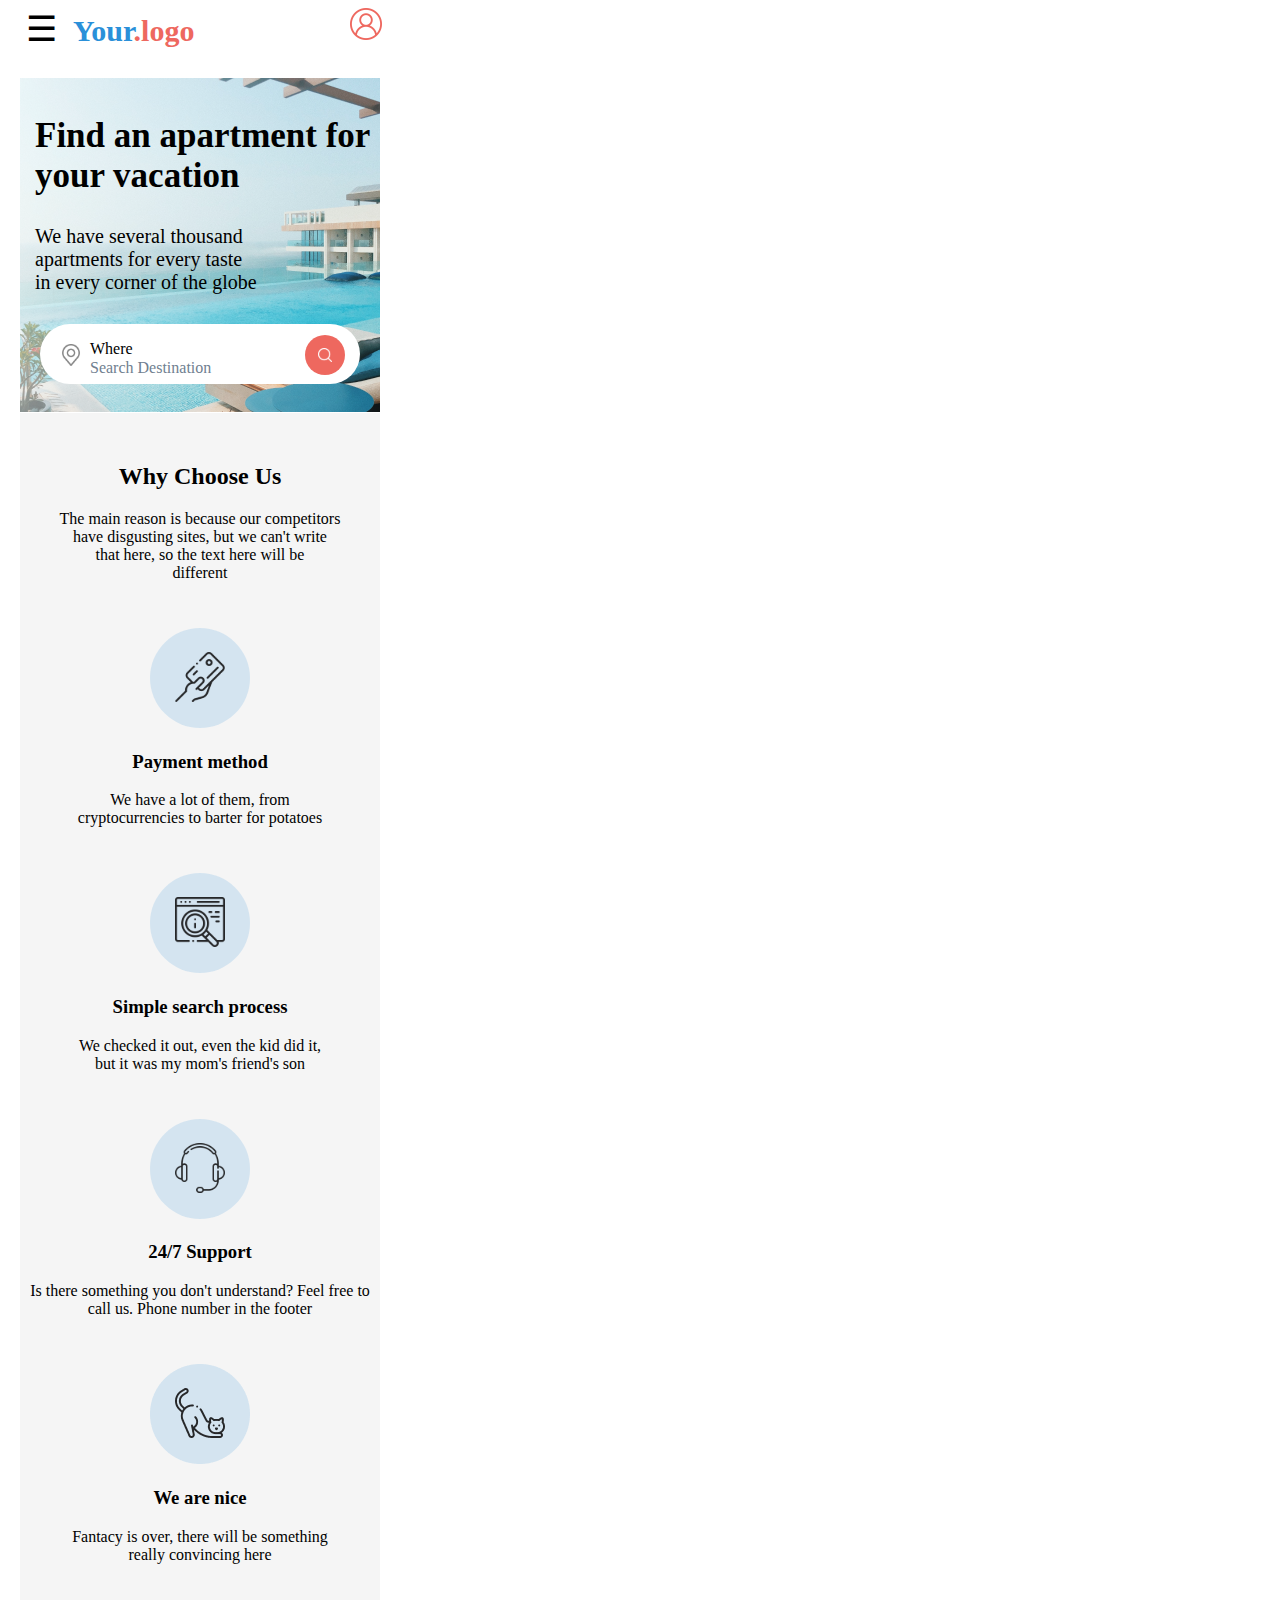
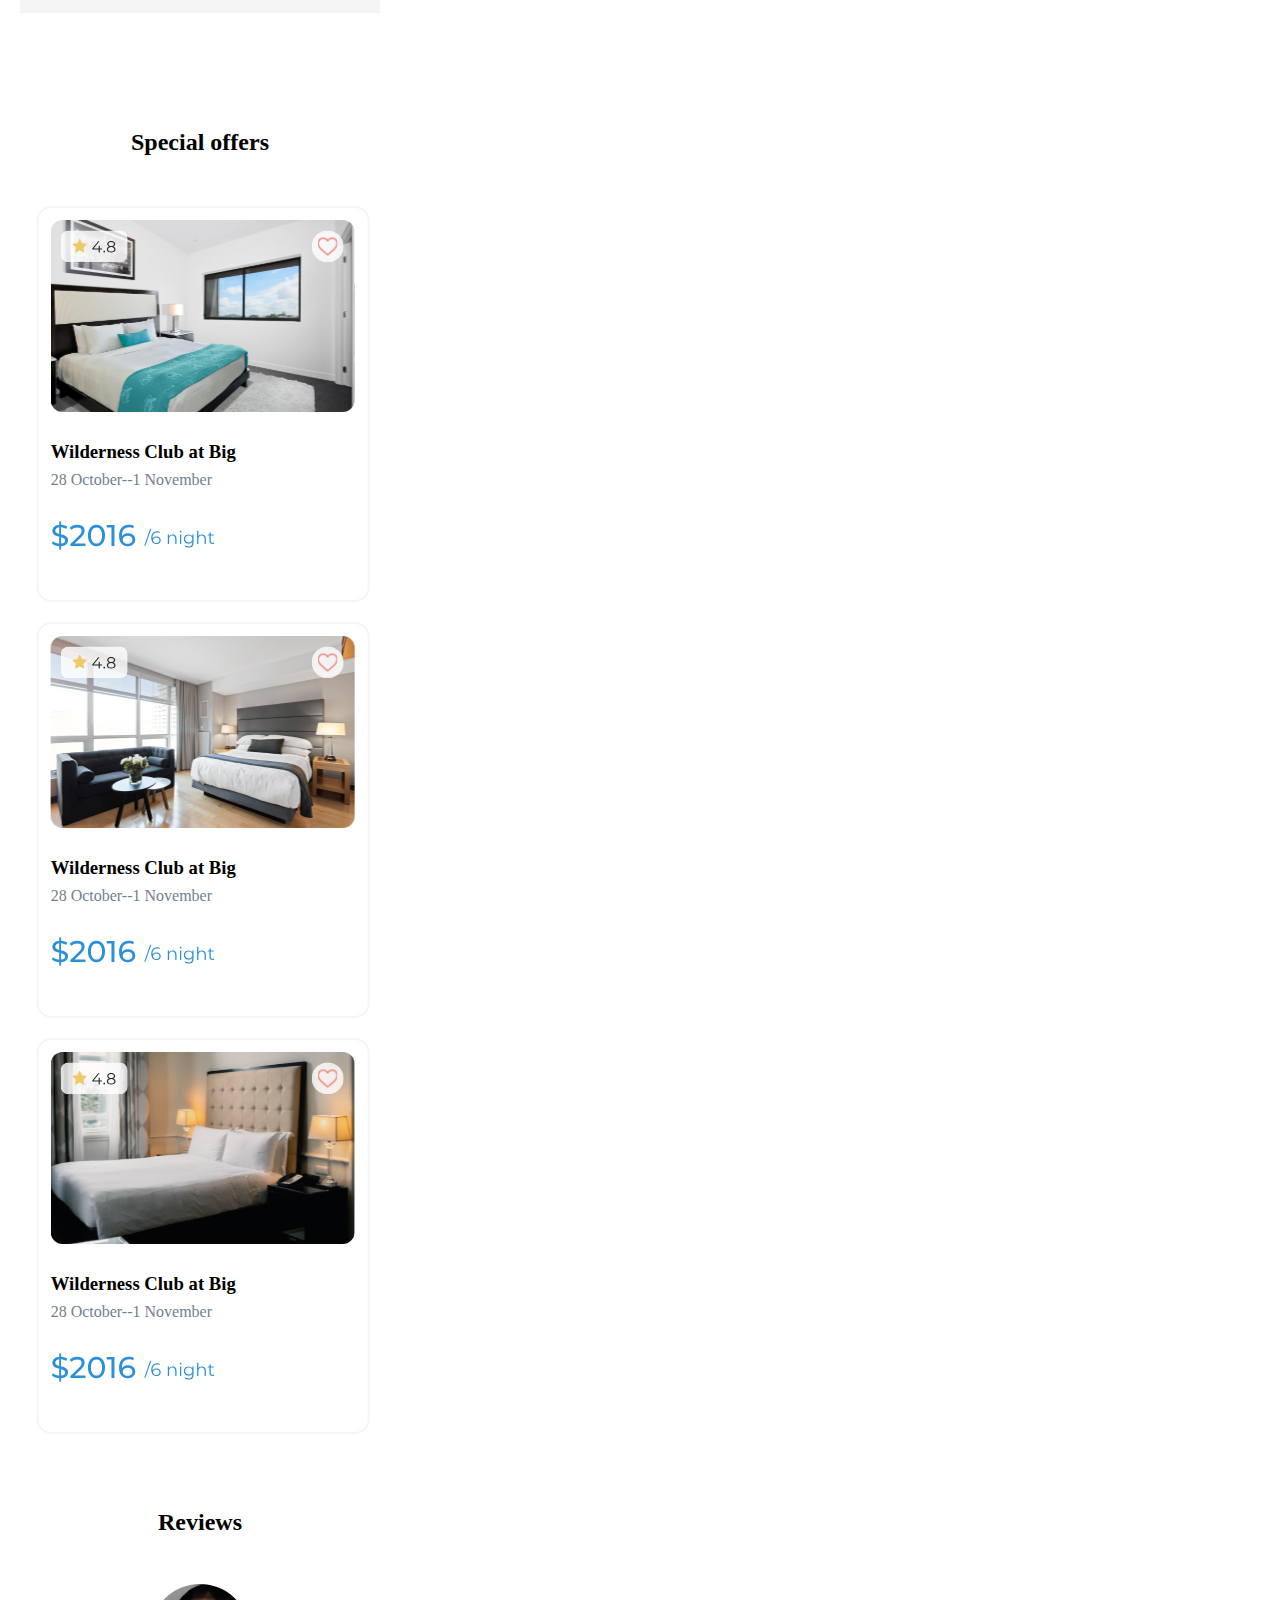
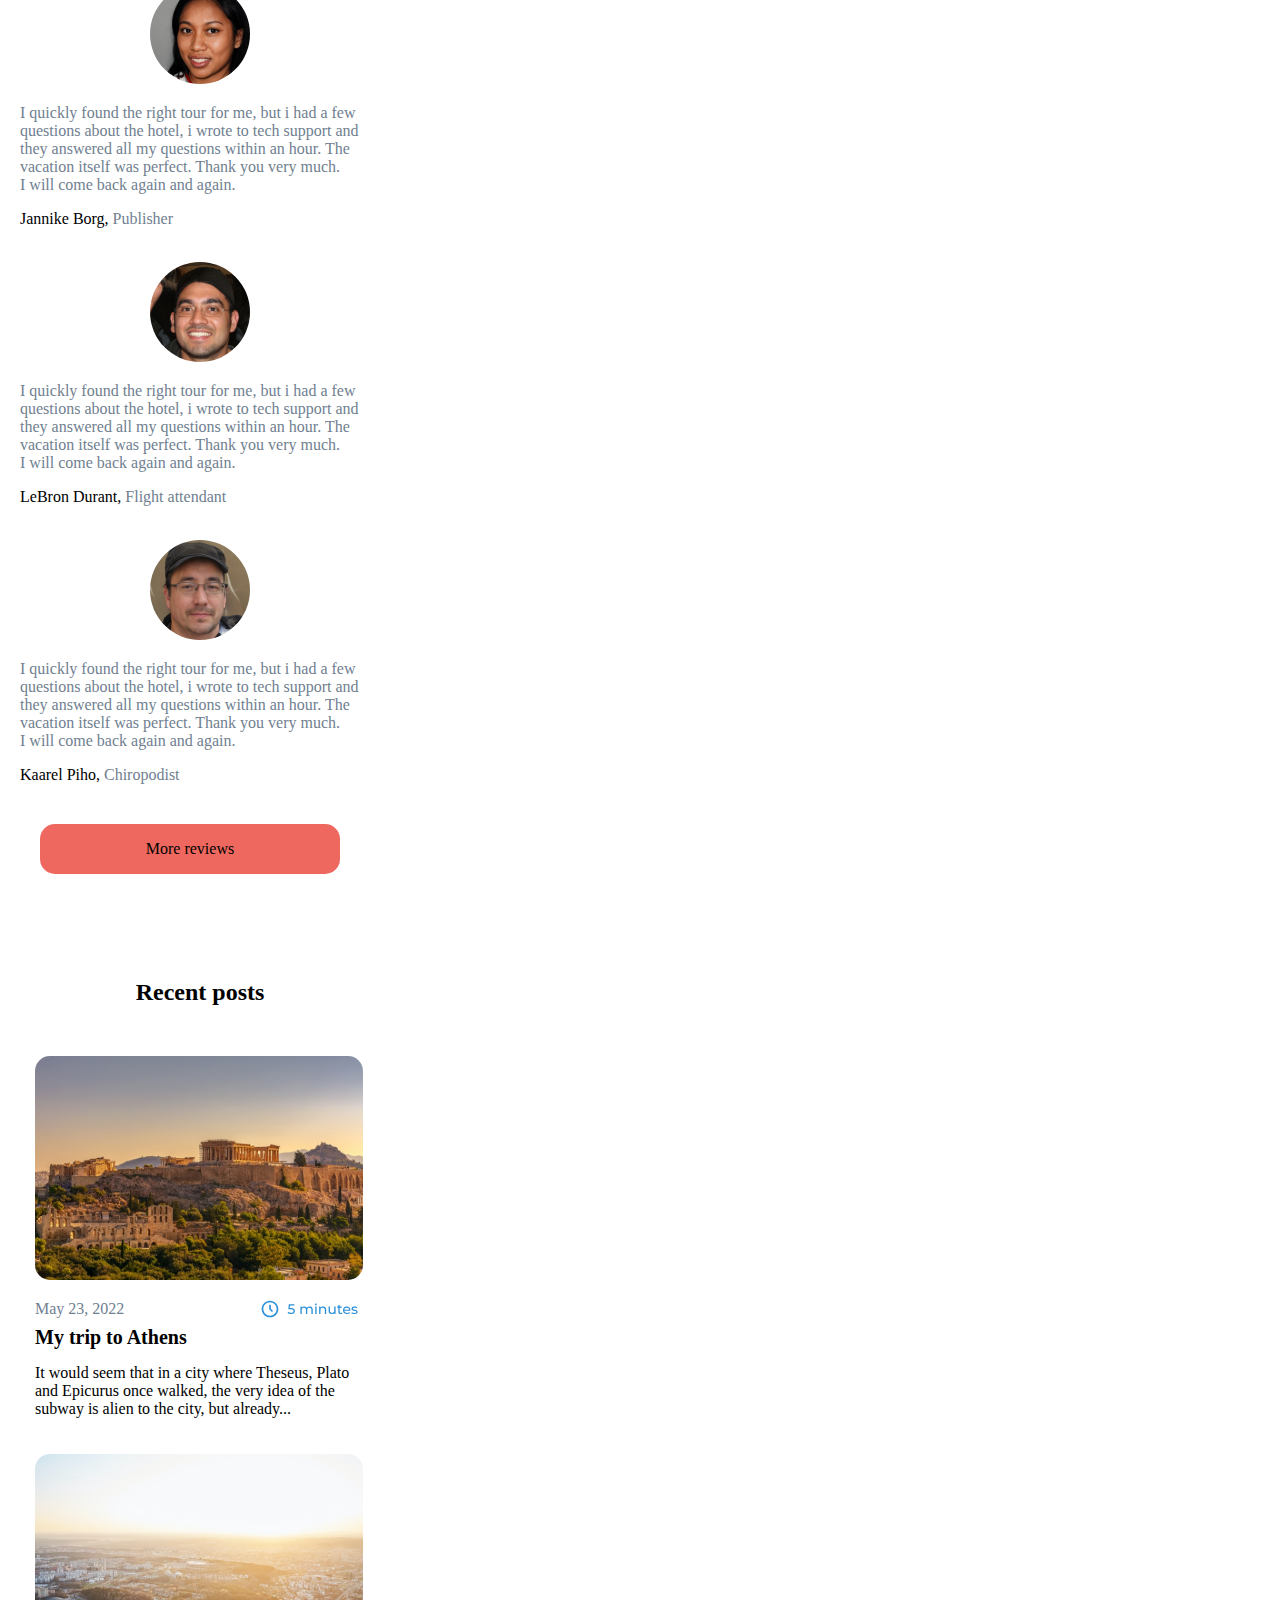
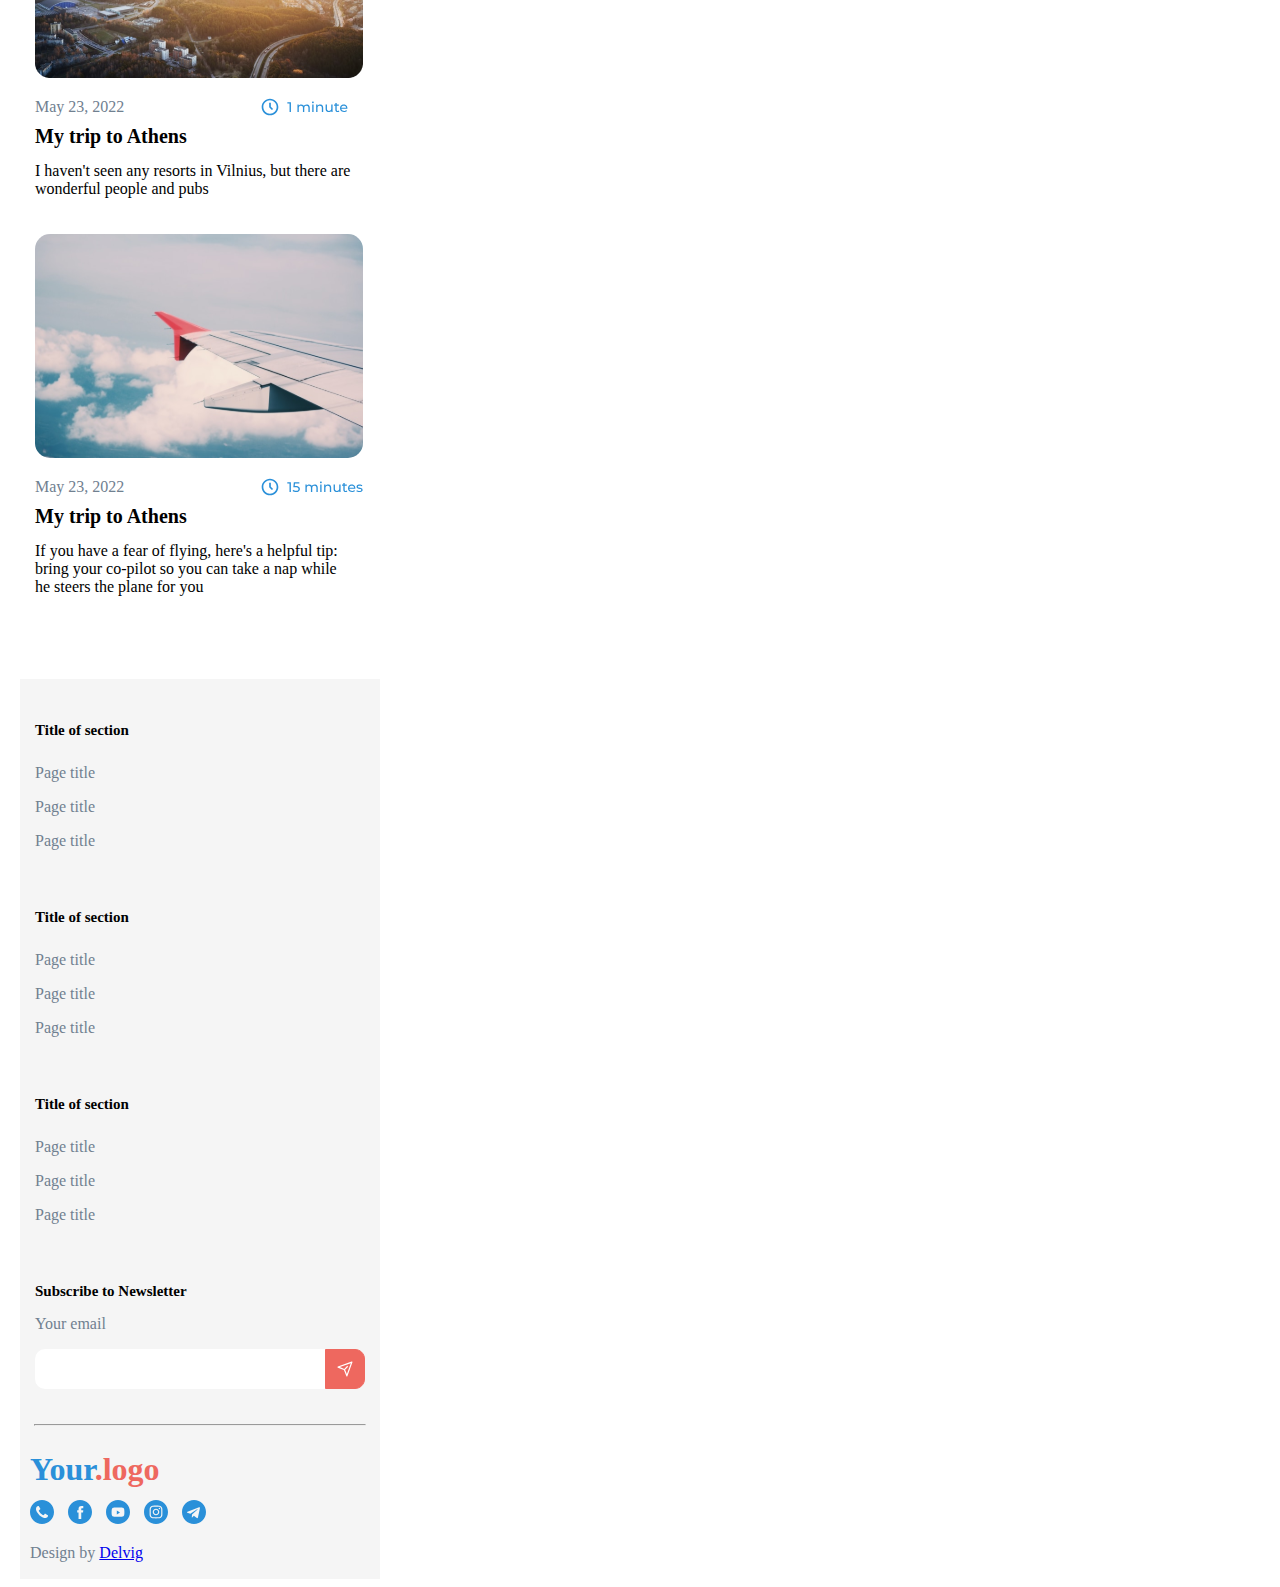
==== commit a024b423: "Javascript" ====
--- a/index.html
+++ b/index.html
@@ -32,7 +32,6 @@
             </div>
         </nav>
     </section>
-    <script src="script.js"></script>
     <div class="Finding-Apartments">
         <img src="items/Rectangle 5 (1).png" class="first-img">
         <h2 class="header1">Find an apartment for your vacation</h2>
@@ -47,27 +46,34 @@
     <div class="choose-us">
         <h2 class="header2">Why Choose Us</h2>
         <p class="paragraphs">The main reason is because our competitors <br> have disgusting sites, but we can't write <br> that here, so the text here will be <br> different</p>
-        <div id="choose-us-container">
-            <div class="choose-us-element">
+        <div id="chooseUsContainer">
+        <!-- <div class="choose-us-element">
                 <img src="items/img.svg" class="payment-img">
                 <h3>Payment methods</h3>
                 <p class="paragraphs">We have a lot of them, from <br> cryptocurrencies to barter for potatoes</p>
             </div>      
             <div class="choose-us-element">
-                <img src="items/img.png" class="payment-img">
+                <img src="items/img (4).svg" class="payment-img">
                 <h3>Simple search process</h3>
                 <p class="paragraphs">We checked it out, even the kid did it, <br> but it was my mom's friend's son</p>
+            </div>
+            <div class="choose-us-element">
+                <img src="items/img (3).svg" class="payment-img">
+                <h3>24/7 Support</h3>
+                <p class="paragraphs">Is there something you don't understand? Feel free to call us. Phone number in the footer</p>
             </div>
             <div class="choose-us-element">
                 <img src="items/img (1).png" class="payment-img">
                 <h3>We are nice</h3>
                 <p class="paragraphs">Fantacy is over, there will be something <br> really convincing here</p>
-            </div>  
+            </div> -->
+        </div> 
         </div>
         <div class="special-offers">
             <h2 class="header3">Special offers</h2>
-            <div class="cards">
-                <img src="items/Rectangle 9.svg" class="room-img">
+            <div id="SpecialOffersContainer"> 
+            <!-- <div class="cards">
+                <img src="items/HotelRoom1.svg" class="room-img">
                 <img src="items/rating.svg" class="rating-img">
                 <img src="items/favorite.svg" class="heart-img">
                 <h3 class="header4">Wilderness Club at Big <br> Cedder</h3>
@@ -75,7 +81,7 @@
                 <img src="items/price.svg" class="price-img">
             </div>
             <div class="cards">
-                <img src="items/Rectangle 9.png" class="room-img">
+                <img src="items/HotelRoom2.png" class="room-img">
                 <img src="items/rating.svg" class="rating-img">
                 <img src="items/favorite.svg" class="heart-img">
                 <h3 class="header4">Wilderness Club at Big <br> Cedder</h3>
@@ -83,49 +89,66 @@
                 <img src="items/price.svg" class="price-img">
             </div>
         <div class="cards">
-            <img src="items/Rectangle 9 (1).svg" class="room-img">
+            <img src="items/HotelRoom3.svg" class="room-img">
             <img src="items/rating.svg" class="rating-img">
             <img src="items/favorite.svg" class="heart-img">
             <h3 class="header4">Wilderness Club at Big <br> Cedder</h3>
             <p class="availability">28 October--1 November</p>
             <img src="items/price.svg" class="price-img">
-        </div>
+        </div> -->
+    </div>
     </div>
     <div class="reviews">
         <h2 class="header5">Reviews</h2>
+        <div id="ReviewContainer"> 
+        <!-- <div class="review-card">
         <br>
-        <img src="items/Ellipse 6.svg" class="customers">
+        <img src="items/reviewpic1.svg" class="customers">
         <p class="review1">I quickly found the right tour for me, but i had a few questions about the hotel, i wrote to tech support and they answered all my questions within an hour. The vacation itself was perfect. Thank you very much. <br> I will come back again and again.</p>
         <p class="review2">Jannike Borg, <span class="span2">Publisher</span></p>
+        </div>
+        <div class="review-card">
         <br>
-        <img src="items/Ellipse 6.svg" class="customers">
+        <img src="items/reviewpic2.svg" class="customers">
         <p class="review1">I quickly found the right tour for me, but i had a few questions about the hotel, i wrote to tech support and they answered all my questions within an hour. The vacation itself was perfect. Thank you very much. <br> I will come back again and again.</p>
         <p class="review2">LeBron Durant, <span class="span2">Flight attendant</span></p>
+        </div>
+        <div class="review-card">
         <br>
-        <img src="items/Ellipse 6.svg" class="customers">
+        <img src="items/reviewpic3.svg" class="customers">
         <p class="review1">I quickly found the right tour for me, but i had a few questions about the hotel, i wrote to tech support and they answered all my questions within an hour. The vacation itself was perfect. Thank you very much. <br> I will come back again and again.</p>
-        <p class="review2">Kaarel Piho, <span class="span2">Chiropodist</span></p>
+        <p class="review2">Kaarel Piho, <span class="span2">Chiropodist</span></p> 
+        </div> -->
+    </div>
         <div class="more-reviews">
             <p class="review3">More reviews</p>
         </div>
     </div>
     <div class="posts">
         <h2 class="header5">Recent posts</h2>
-        <img src="items/Rectangle 17.svg" class="places">
+    <div id="PostContainer">
+        <!--  <div class="Post"> 
+        <img src="items/post1.svg" class="places">
         <p class="date">May 23, 2022</p>
-        <img src="items/time.svg" class="time">
+        <img src="items/posttime1.svg" class="time">
         <h4>My trip to Athens</h4>
         <p class="post">It would seem that in a city where Theseus, Plato <br> and Epicurus once walked, the very idea of the subway is alien to the city, but already...</p>
-        <img src="items/Rectangle 17.png" class="places">
+        </div>
+        <div class="Post"> 
+        <img src="items/post2.png" class="places">
         <p class="date">May 22, 2022</p>
-        <img src="items/time (1).svg" class="time">
+        <img src="items/posttime2.svg" class="time">
         <h4>Vilnius resorts</h4>
         <p class="post">I haven't seen any resorts in Vilnius, but there are wonderful people and pubs</p>
-        <img src="items/Rectangle 17 (1).svg" class="places">
+        </div>
+        <div class="Post"> 
+        <img src="items/post3.svg" class="places">
         <p class="date">May 20, 2022</p>
-        <img src="items/time (2).svg" class="time">
+        <img src="items/posttime3.svg" class="time">
         <h4>Tips for flying on a plane</h4>
         <p class="post">If you have a fear of flying, here's a helpful tip: <br> bring your co-pilot so you can take a nap while <br> he steers the plane for you</p>
+        </div> -->
+        </div>
     </div>
     <div class="title-section">
         <br>
@@ -158,5 +181,6 @@
         <img src="items/Telegram_black.svg" class="social">
         <p class="design">Design by <a href="Delvig">Delvig</a></p>
     </div>
+    <script src="script.js"></script>
 </body>
 </html>--- a/styles.css
+++ b/styles.css
@@ -150,7 +150,7 @@
 .choose-us {
     background-color: whitesmoke;
     width: 360px;
-    height: 950px;
+    height: 1200px;
     margin-top: -15px;
 }
 .header2 {
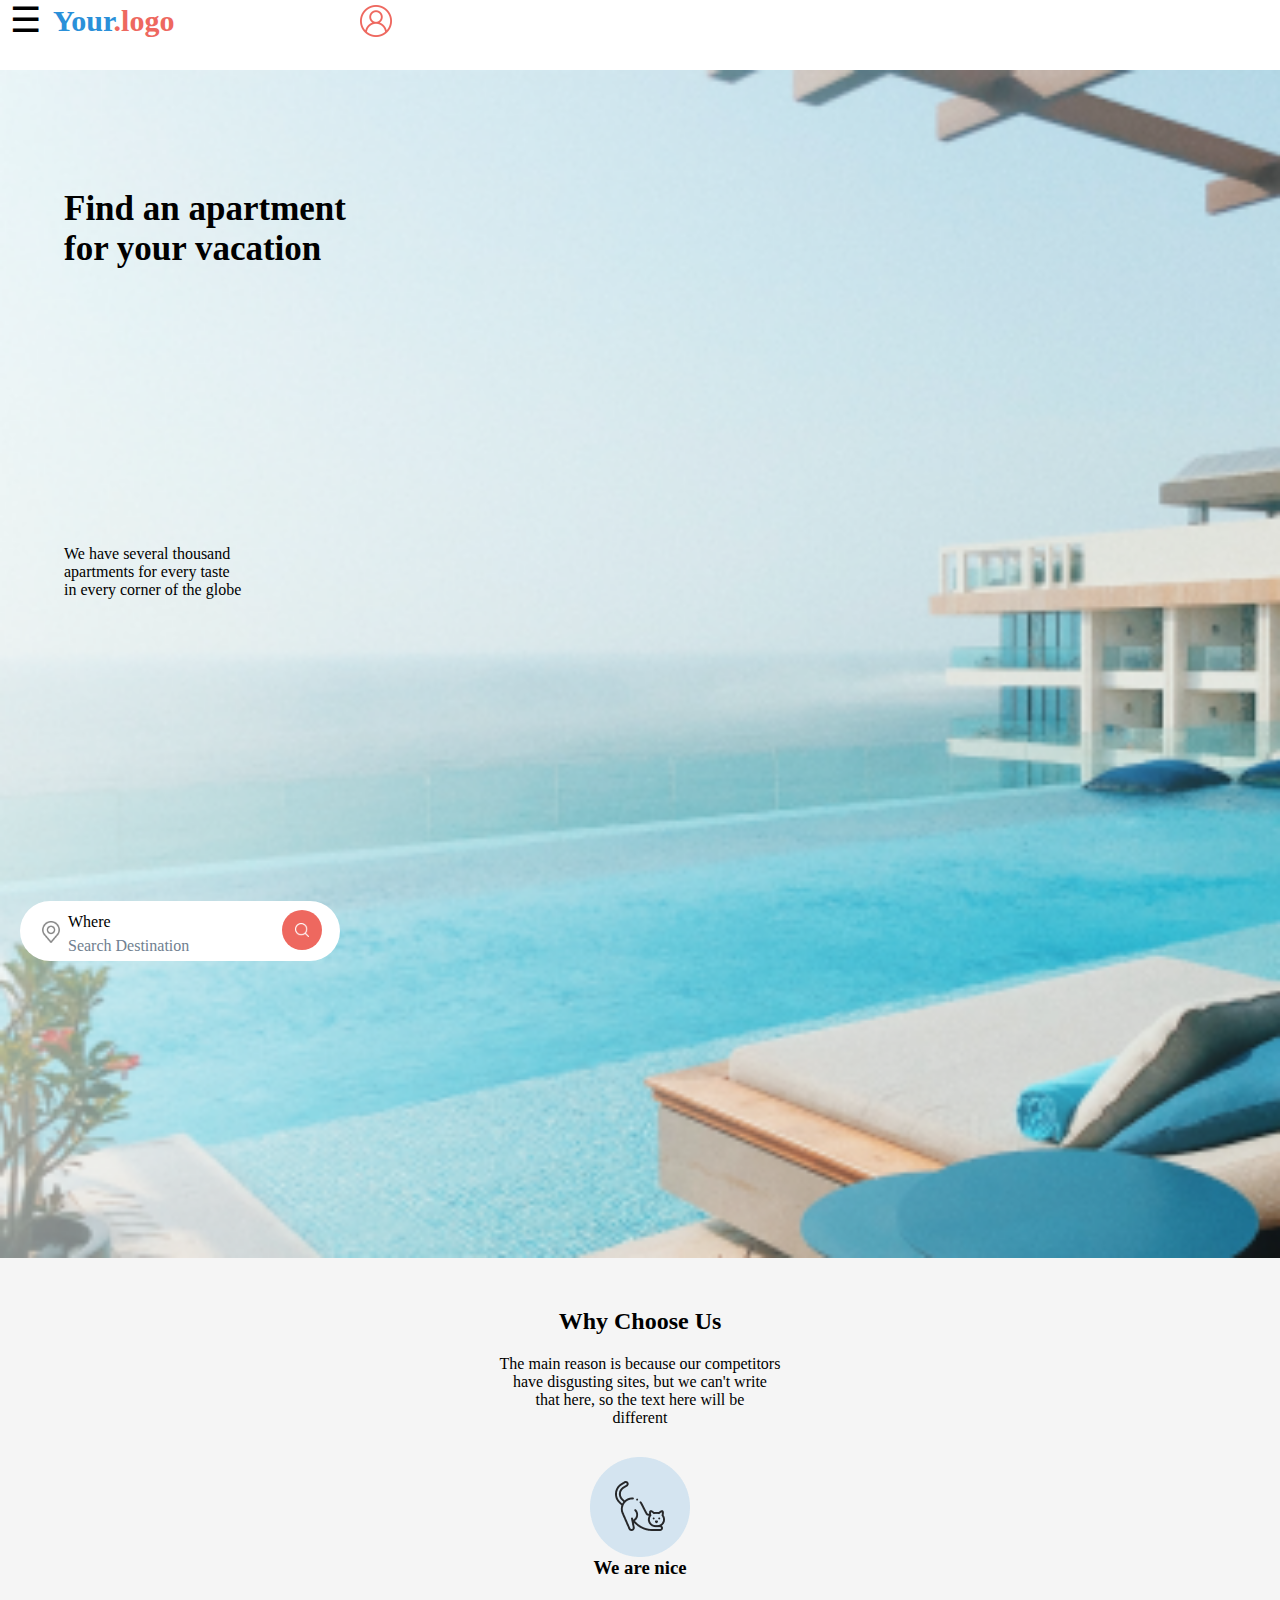
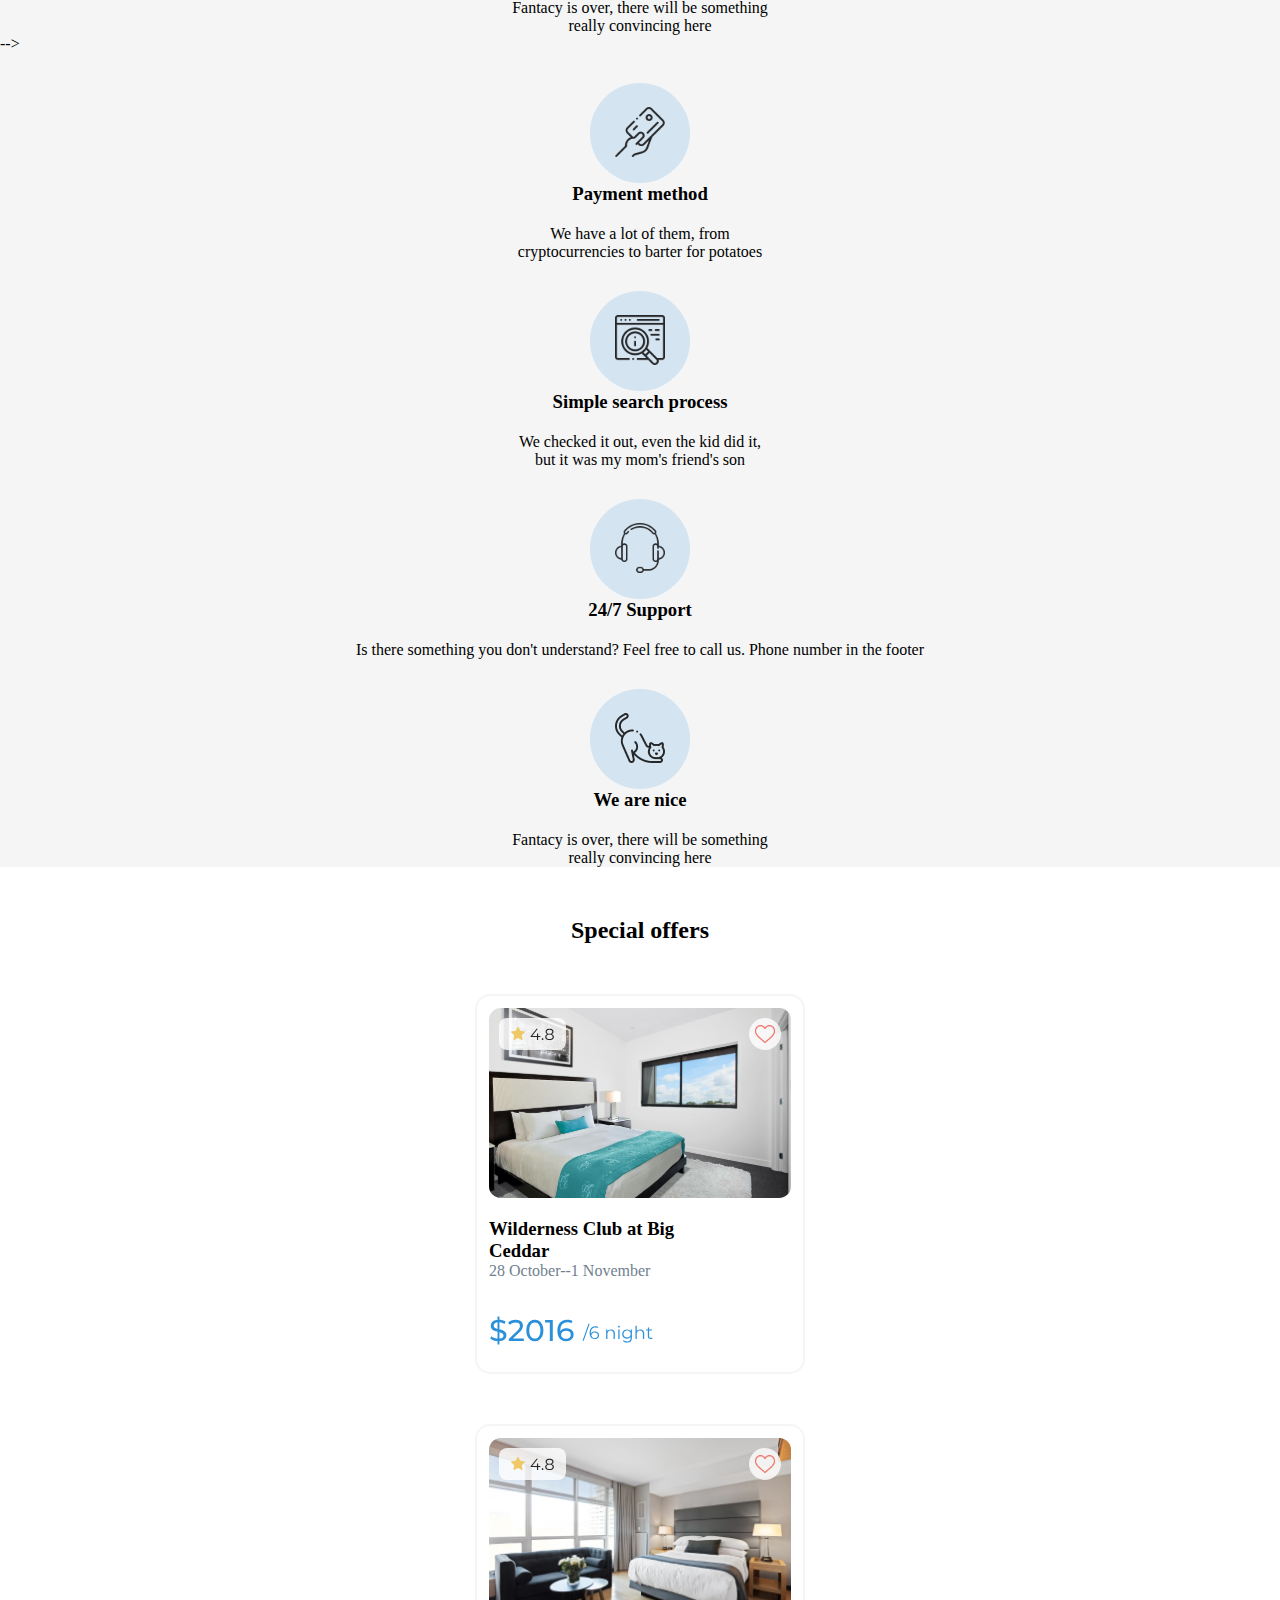
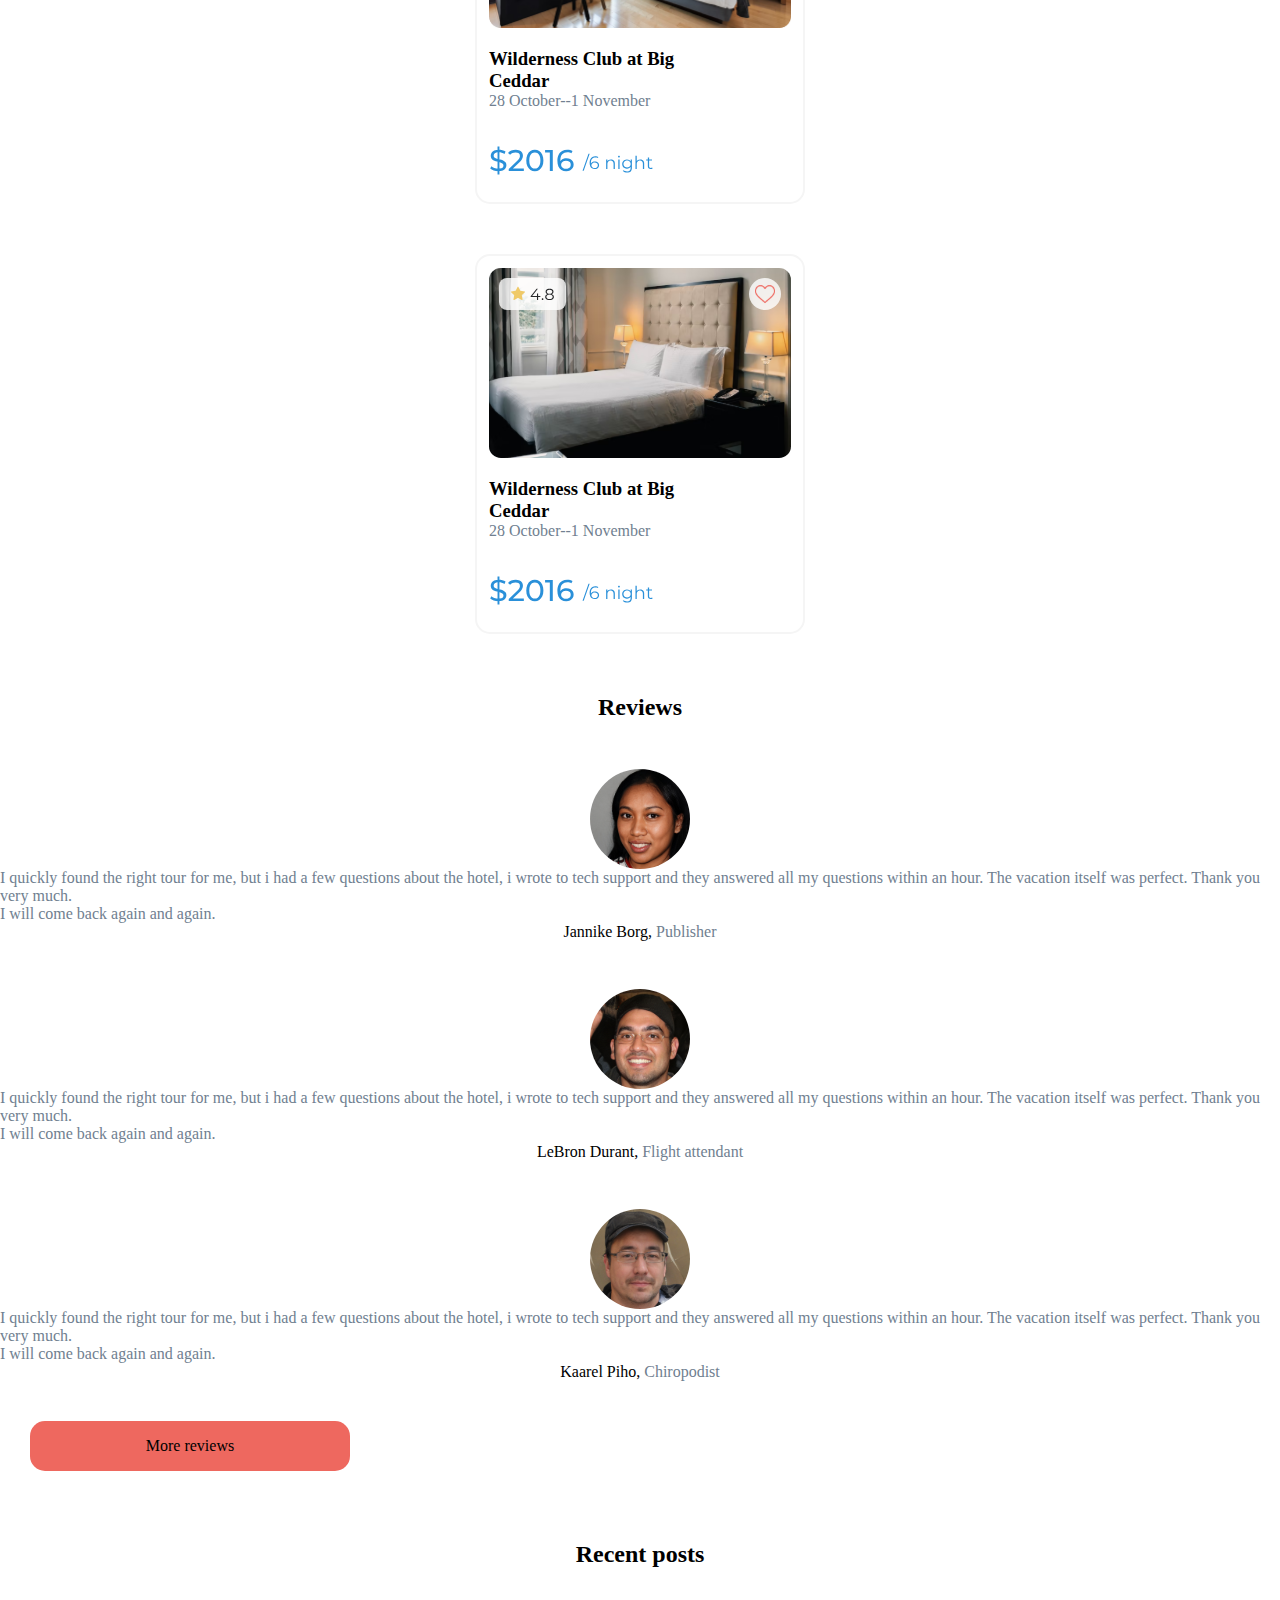
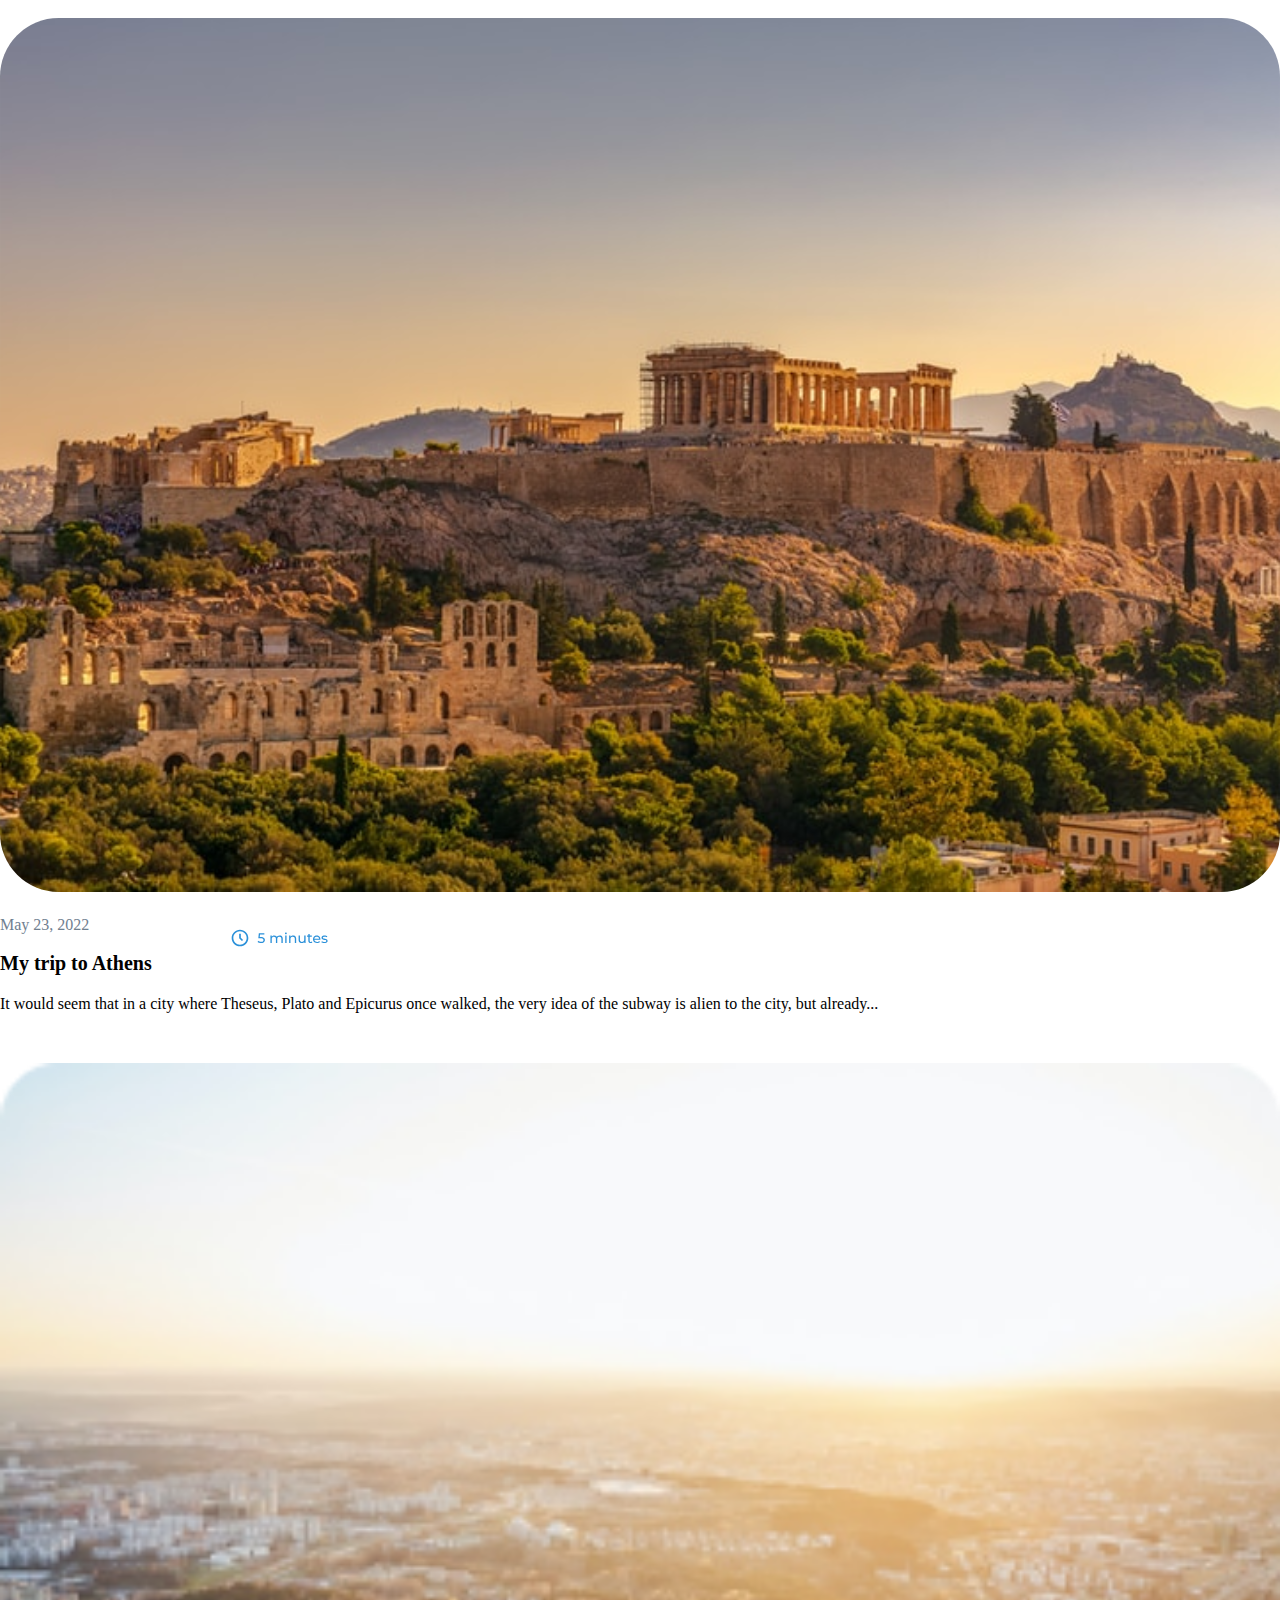
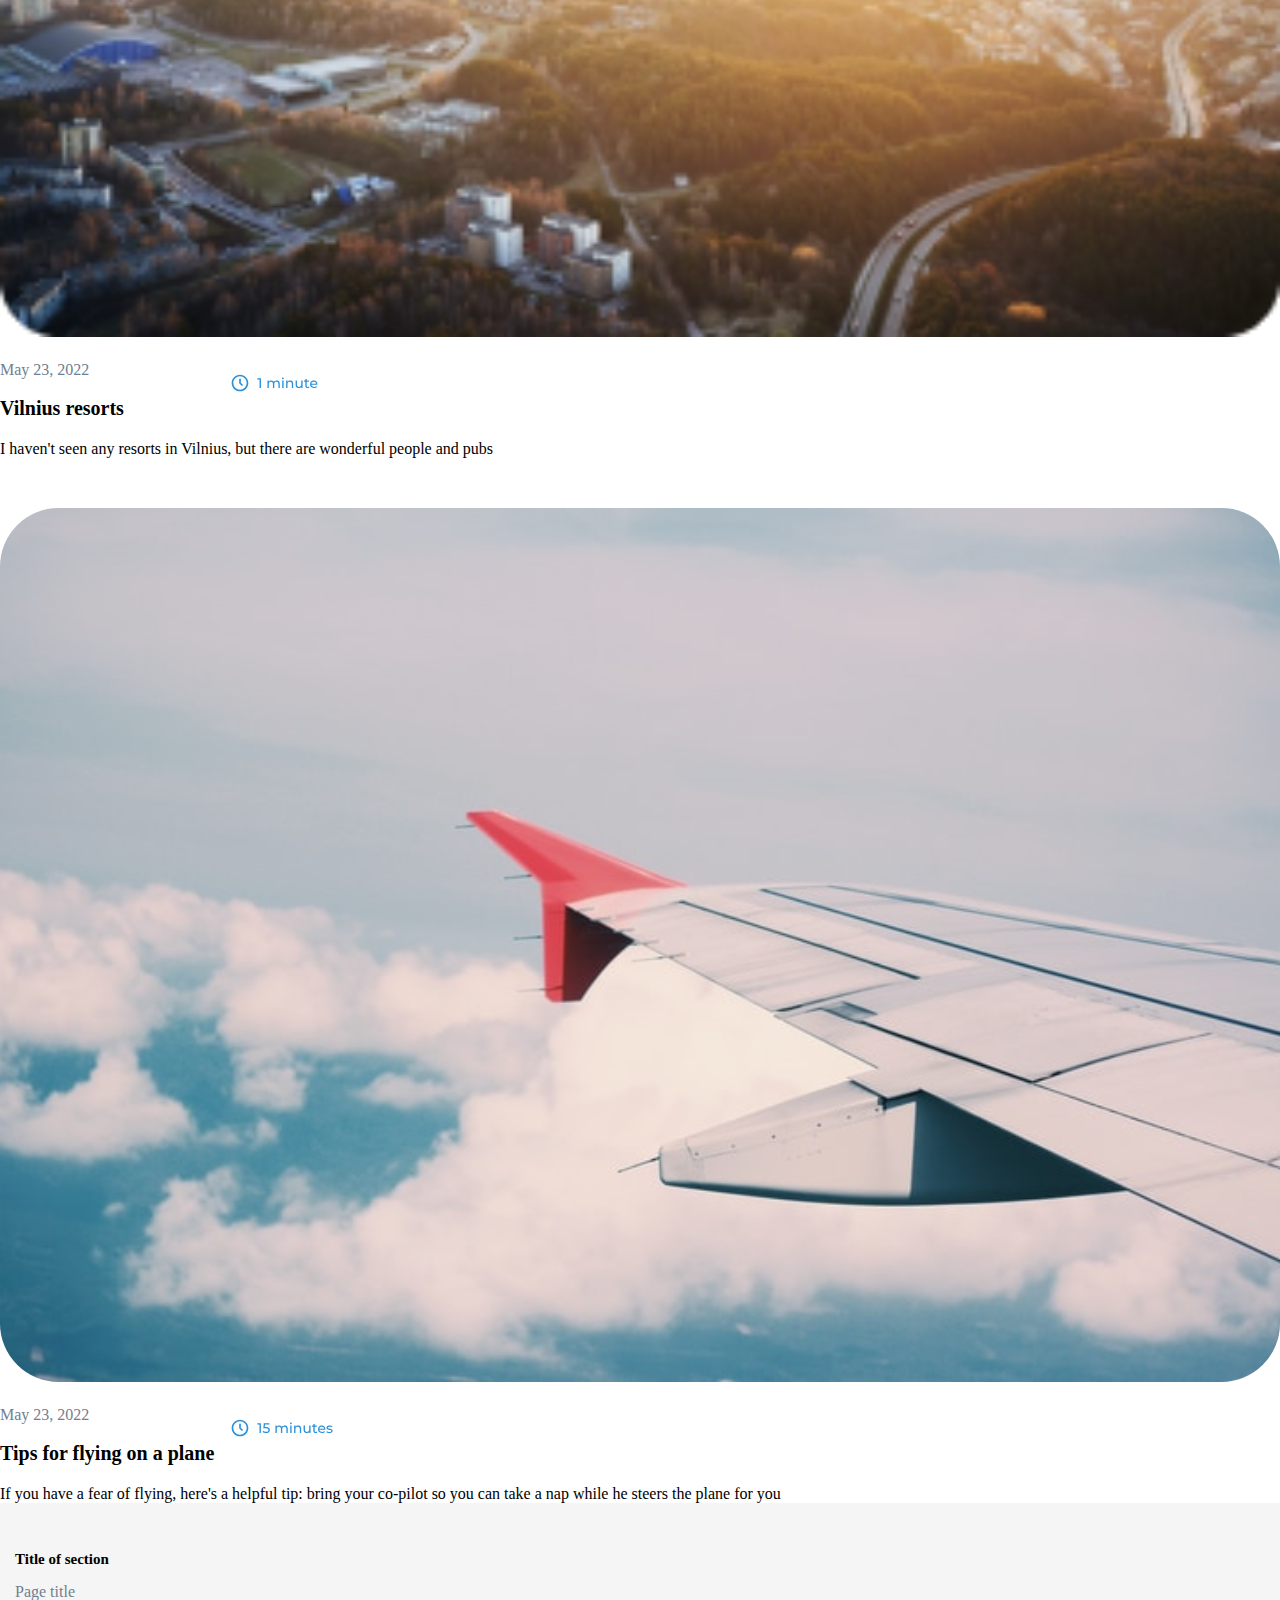
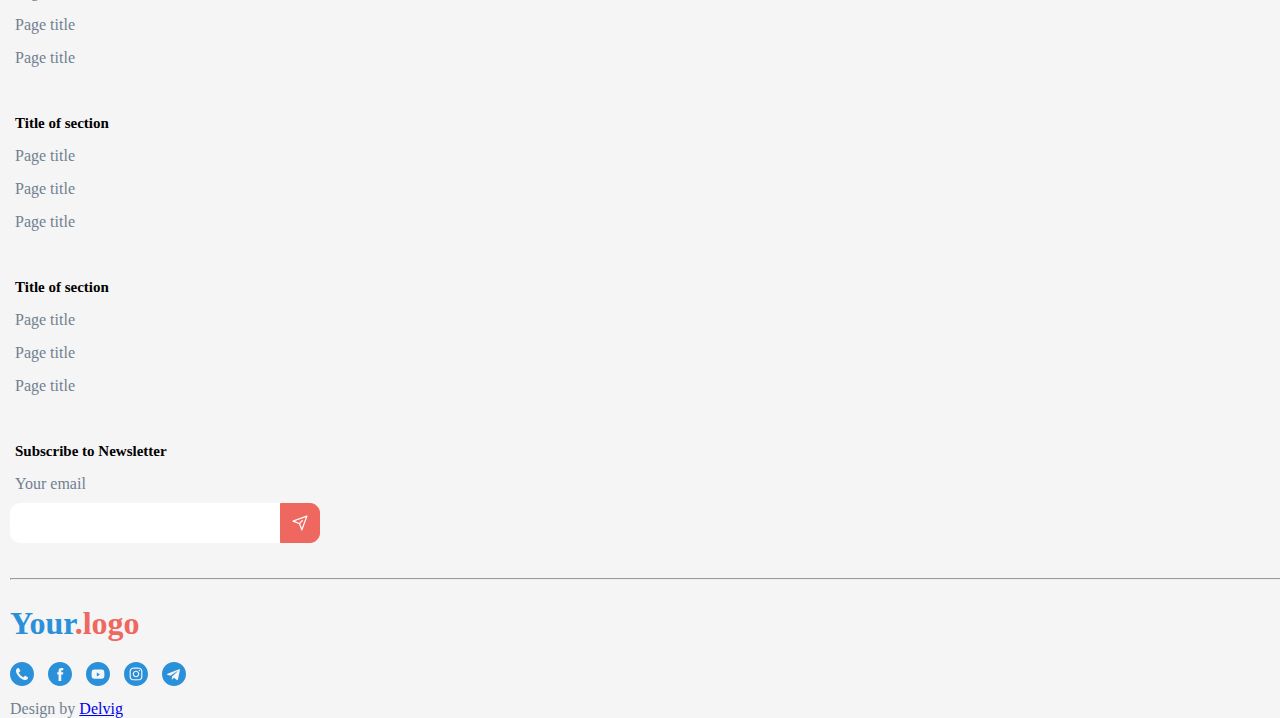
==== commit 88252151: "Made corrections" ====
--- a/index.html
+++ b/index.html
@@ -16,6 +16,7 @@
             <img src="items/icon.svg" class="profile-picture">
             <button id="closeMenu" class="close-menu">&times;</button>
             <ul>
+                <br>
                 <li><a href="#">Last Minute Deals</a></li>
                 <li><a href="#">Blog</a></li>
                 <li><a href="#">About us</a></li>
@@ -34,7 +35,7 @@
     </section>
     <div class="Finding-Apartments">
         <img src="items/Rectangle 5 (1).png" class="first-img">
-        <h2 class="header1">Find an apartment for your vacation</h2>
+        <h2 class="header1">Find an apartment <br> for your vacation</h2>
         <p class="Apartments">We have several thousand <br> apartments for every taste <br> in every corner of the globe</p>
         <div class="searching">
             <img src="items/icon (1).svg" class="location-img">
@@ -47,21 +48,6 @@
         <h2 class="header2">Why Choose Us</h2>
         <p class="paragraphs">The main reason is because our competitors <br> have disgusting sites, but we can't write <br> that here, so the text here will be <br> different</p>
         <div id="chooseUsContainer">
-        <!-- <div class="choose-us-element">
-                <img src="items/img.svg" class="payment-img">
-                <h3>Payment methods</h3>
-                <p class="paragraphs">We have a lot of them, from <br> cryptocurrencies to barter for potatoes</p>
-            </div>      
-            <div class="choose-us-element">
-                <img src="items/img (4).svg" class="payment-img">
-                <h3>Simple search process</h3>
-                <p class="paragraphs">We checked it out, even the kid did it, <br> but it was my mom's friend's son</p>
-            </div>
-            <div class="choose-us-element">
-                <img src="items/img (3).svg" class="payment-img">
-                <h3>24/7 Support</h3>
-                <p class="paragraphs">Is there something you don't understand? Feel free to call us. Phone number in the footer</p>
-            </div>
             <div class="choose-us-element">
                 <img src="items/img (1).png" class="payment-img">
                 <h3>We are nice</h3>
@@ -70,55 +56,13 @@
         </div> 
         </div>
         <div class="special-offers">
-            <h2 class="header3">Special offers</h2>
             <div id="SpecialOffersContainer"> 
-            <!-- <div class="cards">
-                <img src="items/HotelRoom1.svg" class="room-img">
-                <img src="items/rating.svg" class="rating-img">
-                <img src="items/favorite.svg" class="heart-img">
-                <h3 class="header4">Wilderness Club at Big <br> Cedder</h3>
-                <p class="availability">28 October--1 November</p>
-                <img src="items/price.svg" class="price-img">
-            </div>
-            <div class="cards">
-                <img src="items/HotelRoom2.png" class="room-img">
-                <img src="items/rating.svg" class="rating-img">
-                <img src="items/favorite.svg" class="heart-img">
-                <h3 class="header4">Wilderness Club at Big <br> Cedder</h3>
-                <p class="availability">28 October--1 November</p>
-                <img src="items/price.svg" class="price-img">
-            </div>
-        <div class="cards">
-            <img src="items/HotelRoom3.svg" class="room-img">
-            <img src="items/rating.svg" class="rating-img">
-            <img src="items/favorite.svg" class="heart-img">
-            <h3 class="header4">Wilderness Club at Big <br> Cedder</h3>
-            <p class="availability">28 October--1 November</p>
-            <img src="items/price.svg" class="price-img">
-        </div> -->
+                <h2 class="header3">Special offers</h2>
     </div>
     </div>
     <div class="reviews">
         <h2 class="header5">Reviews</h2>
         <div id="ReviewContainer"> 
-        <!-- <div class="review-card">
-        <br>
-        <img src="items/reviewpic1.svg" class="customers">
-        <p class="review1">I quickly found the right tour for me, but i had a few questions about the hotel, i wrote to tech support and they answered all my questions within an hour. The vacation itself was perfect. Thank you very much. <br> I will come back again and again.</p>
-        <p class="review2">Jannike Borg, <span class="span2">Publisher</span></p>
-        </div>
-        <div class="review-card">
-        <br>
-        <img src="items/reviewpic2.svg" class="customers">
-        <p class="review1">I quickly found the right tour for me, but i had a few questions about the hotel, i wrote to tech support and they answered all my questions within an hour. The vacation itself was perfect. Thank you very much. <br> I will come back again and again.</p>
-        <p class="review2">LeBron Durant, <span class="span2">Flight attendant</span></p>
-        </div>
-        <div class="review-card">
-        <br>
-        <img src="items/reviewpic3.svg" class="customers">
-        <p class="review1">I quickly found the right tour for me, but i had a few questions about the hotel, i wrote to tech support and they answered all my questions within an hour. The vacation itself was perfect. Thank you very much. <br> I will come back again and again.</p>
-        <p class="review2">Kaarel Piho, <span class="span2">Chiropodist</span></p> 
-        </div> -->
     </div>
         <div class="more-reviews">
             <p class="review3">More reviews</p>
@@ -127,27 +71,6 @@
     <div class="posts">
         <h2 class="header5">Recent posts</h2>
     <div id="PostContainer">
-        <!--  <div class="Post"> 
-        <img src="items/post1.svg" class="places">
-        <p class="date">May 23, 2022</p>
-        <img src="items/posttime1.svg" class="time">
-        <h4>My trip to Athens</h4>
-        <p class="post">It would seem that in a city where Theseus, Plato <br> and Epicurus once walked, the very idea of the subway is alien to the city, but already...</p>
-        </div>
-        <div class="Post"> 
-        <img src="items/post2.png" class="places">
-        <p class="date">May 22, 2022</p>
-        <img src="items/posttime2.svg" class="time">
-        <h4>Vilnius resorts</h4>
-        <p class="post">I haven't seen any resorts in Vilnius, but there are wonderful people and pubs</p>
-        </div>
-        <div class="Post"> 
-        <img src="items/post3.svg" class="places">
-        <p class="date">May 20, 2022</p>
-        <img src="items/posttime3.svg" class="time">
-        <h4>Tips for flying on a plane</h4>
-        <p class="post">If you have a fear of flying, here's a helpful tip: <br> bring your co-pilot so you can take a nap while <br> he steers the plane for you</p>
-        </div> -->
         </div>
     </div>
     <div class="title-section">
--- a/styles.css
+++ b/styles.css
@@ -1,7 +1,11 @@
+* {
+    margin: 0px;
+    padding: 0px;
+    box-sizing: border-box;
+} 
 body {
     font-family: "Montserrat";
     overflow-x: hidden;
-    margin-left: 20px;
 }
 .menu-toggle {
     font-size: 35px;
@@ -10,11 +14,9 @@
     border: none;
     color: black;
     cursor: pointer;
-    display: block;
+    margin-left: 10px;
 }
 .logo1 {
-    font-family: "Montserrat";
-    font-weight: "Bold";
     color: #2A90D9;
     margin-left: 53px;
     margin-top: -36px;
@@ -24,24 +26,14 @@
     color: #EE685F;
 }
 .profile-picture {
-    margin-left: 330px;
-    transform: translateY(-60px);
-}
-.nav-menu {
-    display: flex;
+    margin-left: 360px;
+    transform: translateY(-33px);
 }
 .mobile-menu {
     height: 70px;
-    width: 380px;
 }
 .nav-menu ul {
-    display: flex;
     list-style: none;
-    margin: 0px;
-    padding: 0px;
-}
-.nav-menu li {
-    margin-left: 20px;
 }
 .nav-menu a {
     text-decoration: none;
@@ -55,7 +47,7 @@
     cursor: pointer;
     position: absolute;
     top: 8px;
-    right: 315px;
+    left: 20px;
 }
 .nav-menu {
     display: none;
@@ -63,7 +55,6 @@
     top: 0;
     right: 0;
     width: 100%;
-    max-width: 370px;
     background-color: white;
     flex-direction: column;
     align-items: flex-start;
@@ -71,7 +62,6 @@
     transform: translateX(100%);
     height: 100vh;
     z-index: 1000;
-    margin-right: 100px;
 }
 .nav-menu.active {
     transform: translateX(0);
@@ -107,51 +97,63 @@
     margin-left: 20px;
     margin-top: 60px;
 }
+.Finding-Apartments{
+    position: relative;
+}
+.first-img {
+    width: 100%;
+    min-width: 320px;
+    display: block;
+    height: auto;
+}
 .header1 {
-    margin-top: -300px;
+    position: absolute;
+    top:10%;
+    left: 5%;
     font-size: 35px;
-    padding-left: 15px;
 }
 .Apartments {
-    font-size: 20px;
-    padding-left: 15px;
-}
-.Finding-Apartments {
-    width: 360px;
-    height: 330px;
+    position: absolute;
+    top: 40%;
+    left: 5%;
 }
 .searching {
     background-color: white;
-    width: 320px;
+    width: 100%;
+    max-width: 320px;
     height: 60px;
     border-radius: 30px;
     margin-left: 20px;
-    margin-top: 30px;
-    position: relative; 
+    position: absolute;
+    top: 70%; 
 }
 .location-img {
     margin-top: 20px;
     margin-left: 20px;
 }
 .where {
-    margin-left: 50px;
-    margin-top: -30px;
+    position: absolute;
+    top: 20%;
+    left: 15%;
 }
 .search {
-    margin-left: 50px;
-    margin-top: -15px;
-    color: slategrey;
+    color: slategrey;
+    position: absolute;
+    left: 15%;
+    top: 60%;
 }
 .button-img {
-    margin-left: 265px;
-    margin-top: -58px;
-    position: absolute;
+    position: absolute;
+    left: 82%;
+    top: 15%;
+}
+.choose-us-element {
+    display: flex;
+    flex-direction: column;
+    align-items: center;
 }
 .choose-us {
     background-color: whitesmoke;
-    width: 360px;
-    height: 1200px;
-    margin-top: -15px;
 }
 .header2 {
     text-align: center;
@@ -161,66 +163,81 @@
     text-align: center;
 }
 .paragraphs {
+    margin-top: 20px;
     text-align: center;
 }
 .payment-img {
-    margin-left: 130px;
     margin-top: 30px;
 }
-.special-offers {
-    width: 360px;
-    height: 1400px;
-    padding-top: 50px ;
-    margin-top: 46px;
-}
 .header3 {
     text-align: center;
-    margin-bottom: 50px;
+    margin-top: 50px;
+}
+.special-offers{
+    height: auto;
+    position: relative;
+    display: flex;
+    justify-content: center;
+    align-items: center;
 }
 .cards {
-    width: 305px;
+    width: 100%;
+    max-width: 330px;
     height: 380px;
     padding-top: 12px;
     padding-left: 12px;
     padding-right: 12px;
-    transform: translateX(5%);
     border-radius: 15px;
     border: solid 2px;
     color: whitesmoke;
-    margin-top: 20px;
+    margin-top: 50px;
+}
+.image-wrapper{
+    position: relative;
+    width: 100%;
+}
+.room-img {
+    width: 100%;
+    height: auto;
+    display: block;
+    object-fit: cover;
 }
 .rating-img {
-    transform: translateY(-580%);
-    padding-left: 10px;
+    position: absolute;
+    top: 10px;
+    left: 10px;
+    z-index: 1;
 }
 .heart-img {
-    transform: translateY(-580%);
-    padding-left: 180px;
+    position: absolute;
+    top: 10px;
+    left: 260px;
 }
 .header4{
-    transform: translateY(-30px);
     padding-right: 50px;
     color: black;
     text-align: left;
+    padding-top: 20px;
 }
 .availability {
     color: slategray;
-    transform: translateY(-40px);
 }
 .price-img {
-    transform: translateY(-30px);
+    margin-top: 30px;
 }
 .reviews {
-    width: 360px;
-    height: 1000px;
-    margin-top: -20px;
+    margin-top: 60px;
 }
 .header5 {
-    margin-bottom: 30px;
-    text-align: center;
+    text-align: center;
+}
+.review-card {
+    display: flex;
+    flex-direction: column;
+    align-items: center;
 }
 .customers {
-    padding-left: 130px;
+    margin-top: 30px;
 }
 .review1 {
     color:slategrey;
@@ -229,72 +246,71 @@
     color: slategrey;
 }
 .more-reviews {
-    width: 300px;
+    max-width: 320px;
+    width: 100%;
     height: 50px;
     background-color: #EE685F;
     border-radius: 15px;
-    margin-left: 20px;
     margin-top: 40px;
+    margin-left: 30px;
 }
 .review3 {
     text-align: center;
     padding-top:16px;
 }
 .posts {
-    width: 360px;
-    height: 1300px;
     margin-top: 70px;
 }
 .places {
-    margin-top: 20px;
-    padding-left: 15px;
+    margin-top: 50px;
+    width: 100%;
+    min-width: 320px;
+    height: auto;
 }
 .date {
-    margin-left: 15px;
-    color: slategrey;
+    color: slategrey;
+    margin-top: 20px;
 }
 .time {
-    margin-left: 240px;
-    transform: translateY(-35px);
+    margin-left: 230px;
+    margin-top: -20px;
 }
 h4 {
     font-size: 20px;
-    transform: translateY(-58px);
-    margin-left: 15px;
 }
 .post {
-    margin-left: 15px;
-    margin-top: -70px;
+    margin-top: 20px;
 }
 .title-section {
     background-color: whitesmoke;
-    width: 360px;
-    height: 900px;
 }
 h5 {
+    margin-top: 30px;
     font-size: 15px;
     margin-left: 15px;
 }
 .page {
+    margin-top: 15px;
     margin-left: 15px;
     color: slategrey;
 }
 .email {
     margin-left: 15px;
     color: slategrey;
-    margin-top: -10px;
+    margin-top: 15px;
 }
 .last-div {
+    margin-top: 10px;
     background-color: white;
-    width: 330px;
+    width: 310px;
     height: 40px;
     border-radius: 10px;
     border: 2px;
     border-color: #EE685F;
-    margin-left: 15px;
+    margin-left: 10px;
 }
 .btn {
-    margin-left: 290px;
+    margin-left: 270px;
 }
 .logo3 {
     font-family: "Montserrat";
@@ -304,16 +320,21 @@
     margin-left: 60px;
 }
 hr {
-    width: 330px;
+    margin-left: 10px;
+    margin-right: 10px;
+    width: 100%;
+    min-width: 320px;
     margin-top: 35px;
     margin-bottom: 50px;
     background-color: slategrey;
 }
 .social {
     margin-left: 10px;
-    margin-top: -25px;
+    margin-top: 20px;
 }
 .design {
-    margin-left: 10px;
-    color: slategrey;
-}+    margin-top: 10px;
+    margin-left: 10px;
+    color: slategrey;
+}
+
